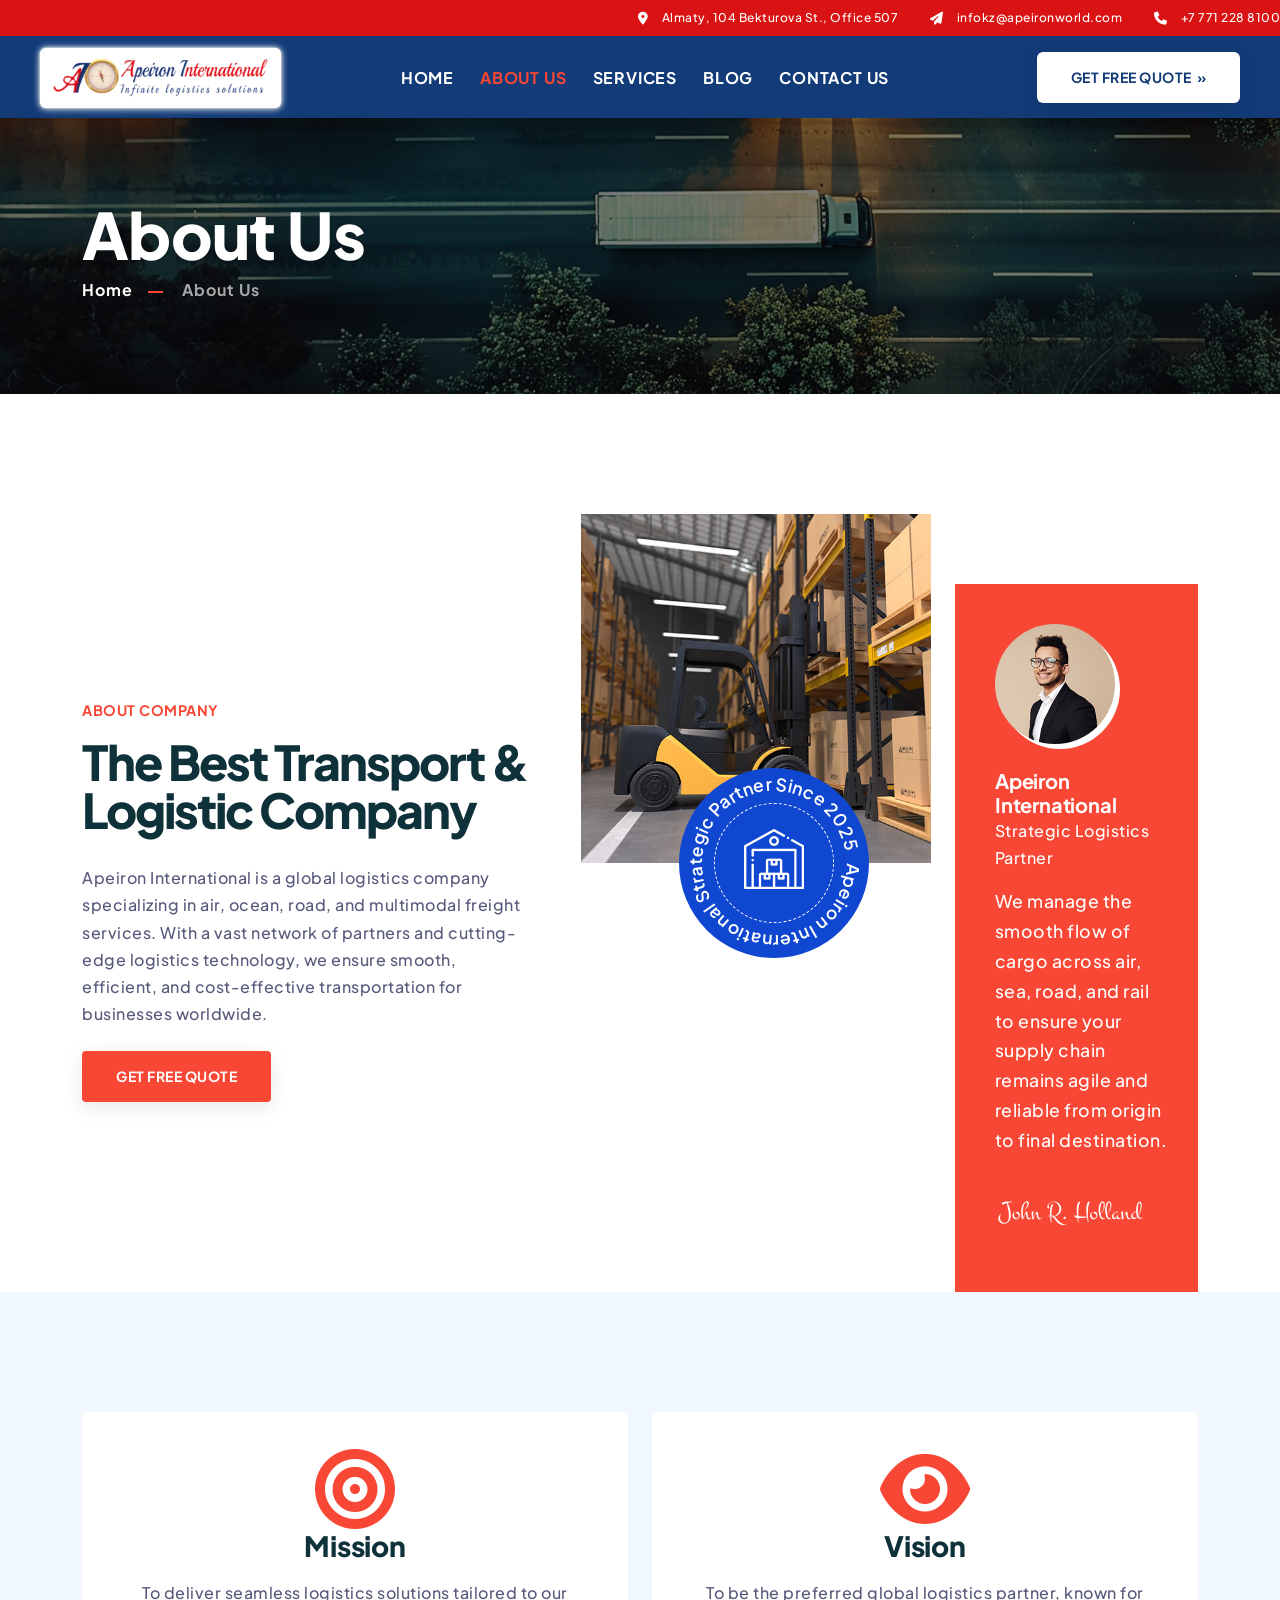
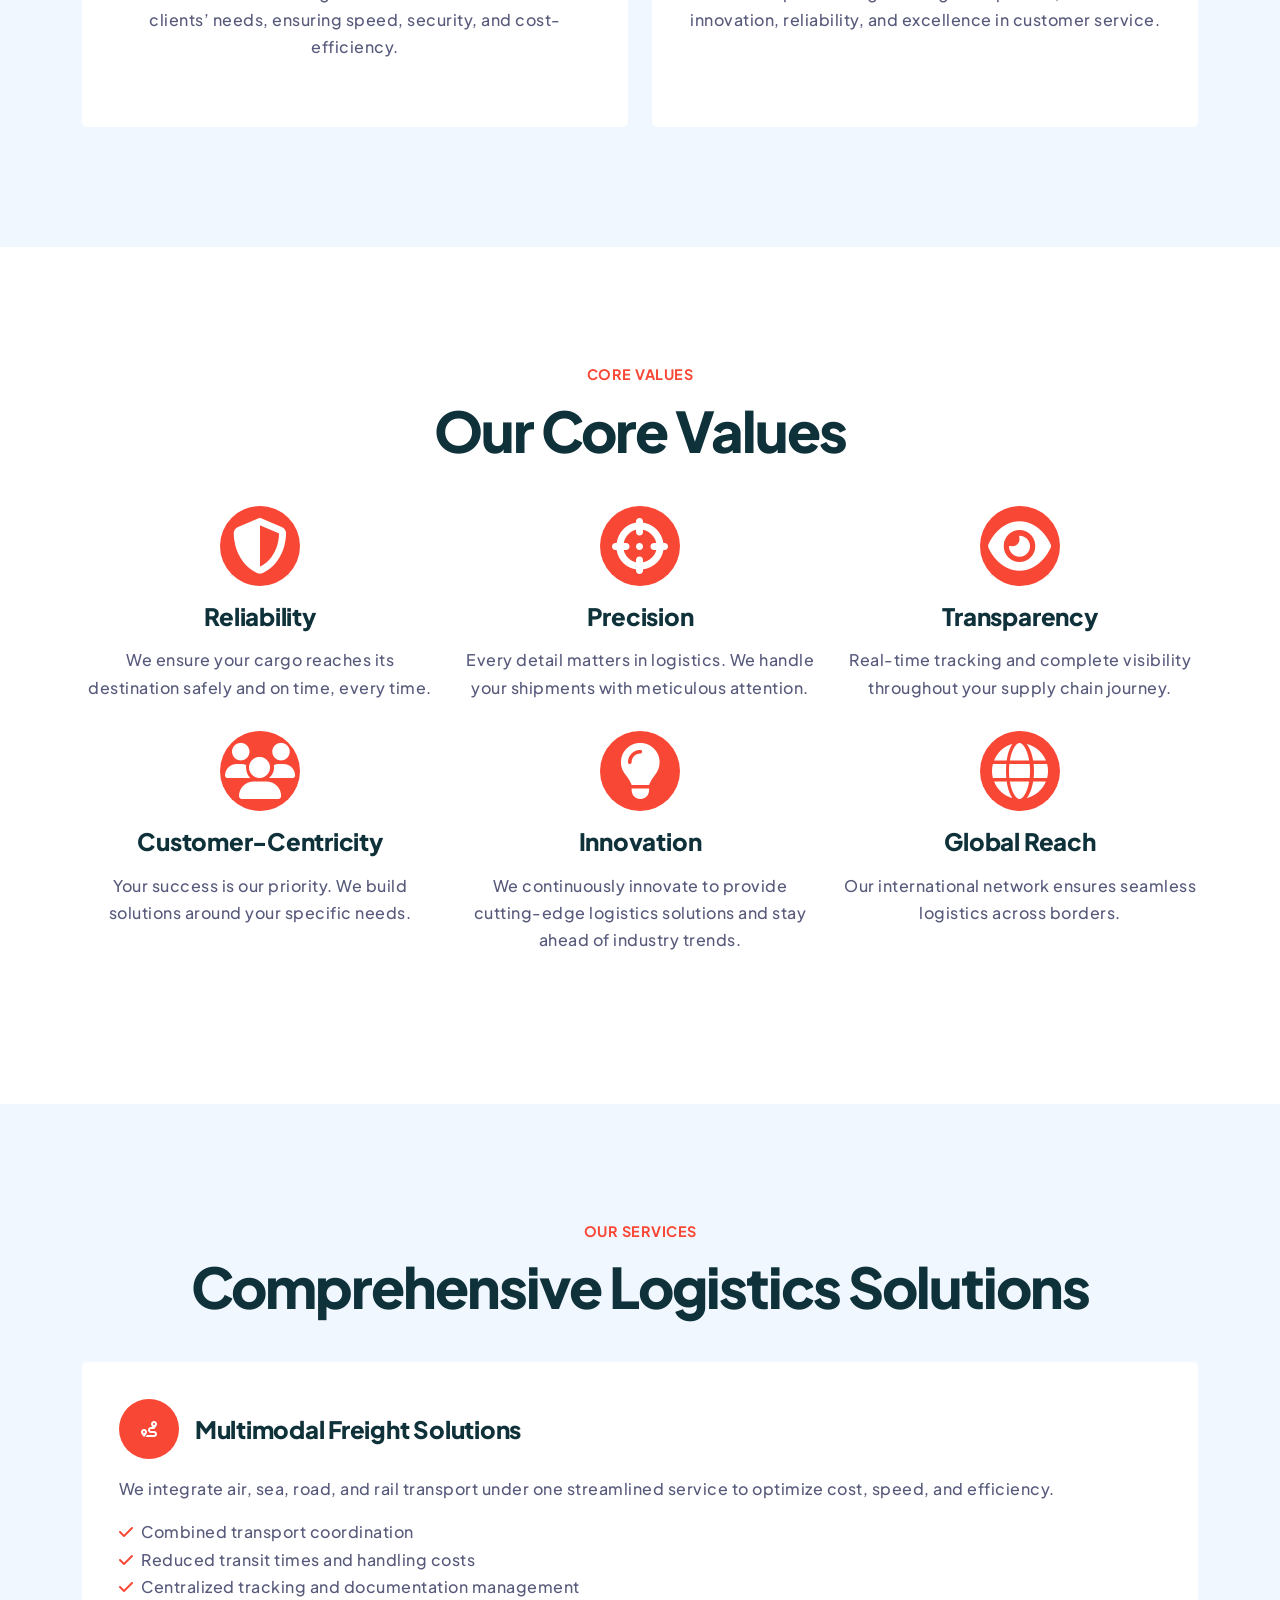
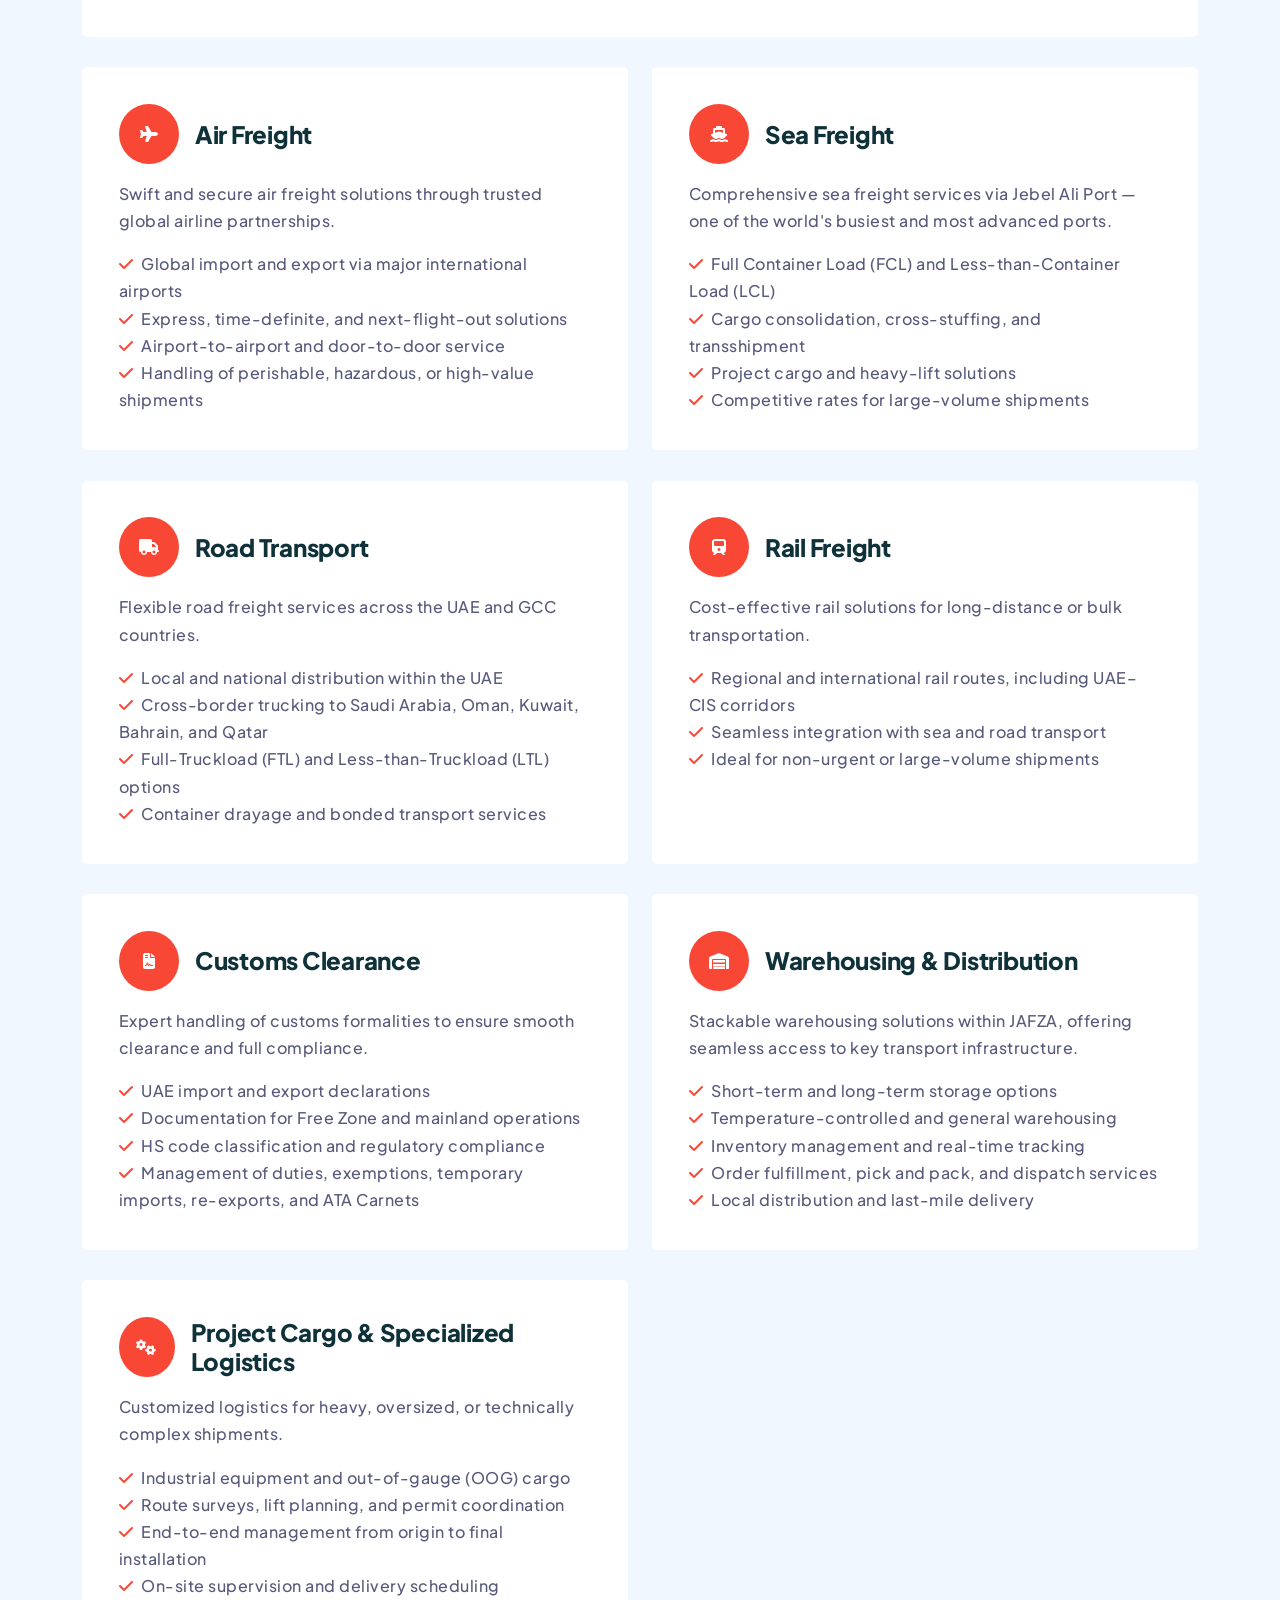
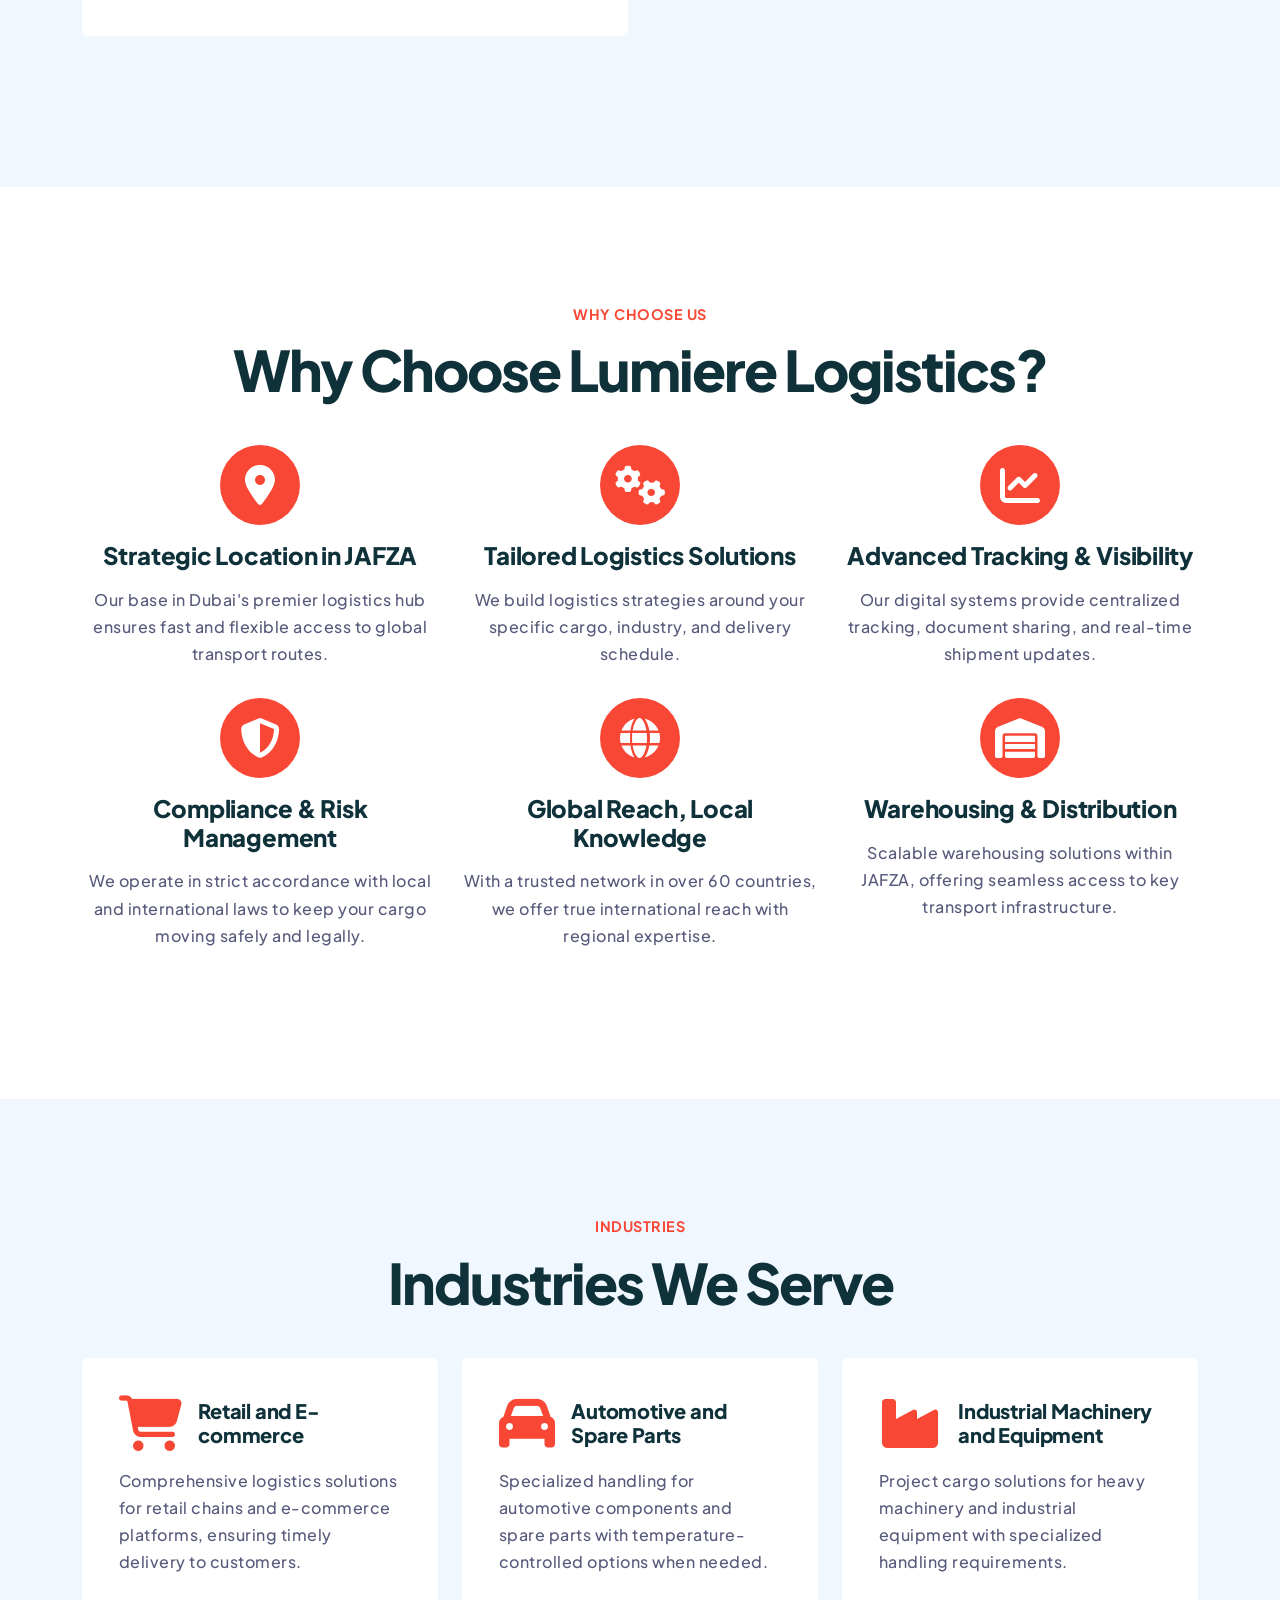
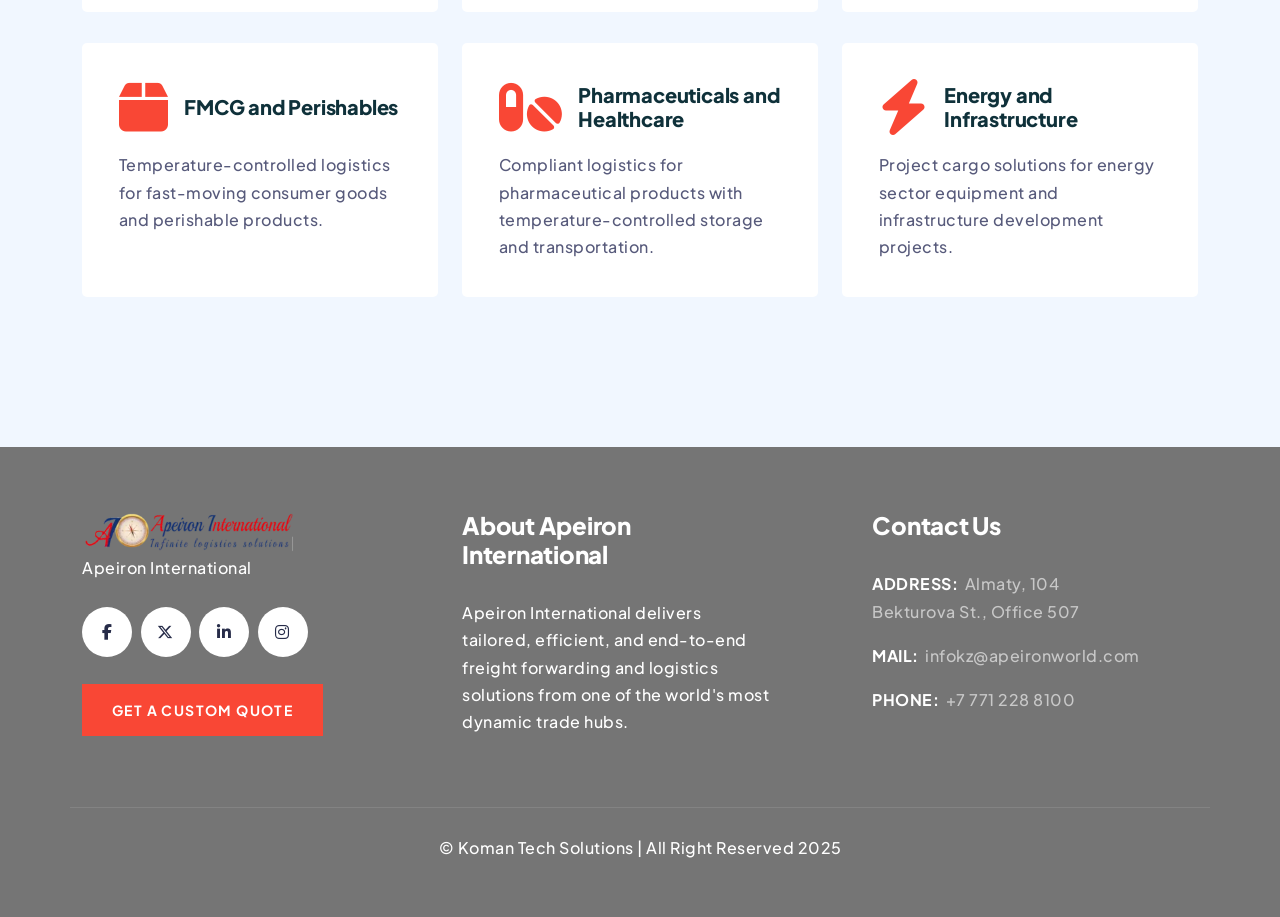
==== about.html @ 0a012c51 "[first commit]" ====
<!DOCTYPE html>
<html lang="en">

<head>

    <!-- metas -->
    <meta charset="utf-8">
    <meta name="author" content="Apeiron International">
    <meta http-equiv="X-UA-Compatible" content="IE=edge">
    <meta name="viewport" content="width=device-width,initial-scale=1.0">
    <meta name="keywords" content="Logistics, Freight Forwarding, Jebel Ali Free Zone, Dubai, UAE, Air Freight, Sea Freight, Road Transport, Customs Clearance">
    <meta name="description" content="Apeiron International - Your Strategic Logistics Partner in Jebel Ali Free Zone, Dubai. End-to-end freight forwarding and logistics solutions across air, sea, road, and rail.">

    <!-- title  -->
    <title>About Us - Apeiron International | Strategic Logistics Partner in Jebel Ali Free Zone</title>

    <!-- favicon -->
    <link rel="icon" type="image/webp" href="logos/logo-1.webp">
    <link rel="shortcut icon" href="img/logos/favicon.png">
    <link rel="apple-touch-icon" href="img/logos/apple-touch-icon-57x57.png">
    <link rel="apple-touch-icon" sizes="72x72" href="img/logos/apple-touch-icon-72x72.png">
    <link rel="apple-touch-icon" sizes="114x114" href="img/logos/apple-touch-icon-114x114.png">
    <link rel="stylesheet" href="https://cdnjs.cloudflare.com/ajax/libs/font-awesome/6.7.2/css/all.min.css" crossorigin="anonymous" referrerpolicy="no-referrer" />

    <!-- plugins -->
    <link rel="stylesheet" href="css/plugins.css">

    <!-- search css -->
    <link rel="stylesheet" href="search/search.css">

    <!-- quform css -->
    <link rel="stylesheet" href="quform/css/base.css">

    <!-- scroll -->
    <link rel="stylesheet" href="css/scrollbar.css">

    <!-- template core css -->
    <link href="css/styles.css" rel="stylesheet">
    <!-- theme overrides (red + blue) -->
    <link href="css/theme-overrides.css" rel="stylesheet">

</head>

<body>

    <!-- PAGE LOADING
    ================================================== -->
    <div id="preloader"></div>

    <!-- MAIN WRAPPER
    ================================================== -->
    <div class="main-wrapper">

        <!-- HEADER
        ================================================== -->
        <header class="header-style1 menu_area-light">

            <!-- Top contact bar -->
            <div class="top-contact-bar" style="background:#d91313;color:#fff;">
                <div class="container-fluid px-lg-1-6 px-xl-2-5 px-xxl-2-9">
                    <div class="d-flex justify-content-end align-items-center py-1">
                        <div class="d-flex align-items-center flex-wrap gap-3 top-contact-info">
                            <span class="me-3"><i class="fa-solid fa-location-dot"></i>&nbsp; Almaty, 104 Bekturova St., Office 507</span>
                            <span class="me-3"><i class="fa-solid fa-paper-plane"></i>&nbsp; infokz@apeironworld.com</span>
                            <span><i class="fa-solid fa-phone"></i>&nbsp; +7 771 228 8100</span>
                        </div>
                    </div>
                </div>
            </div>

            <!-- Main navbar -->
            <div class="navbar-default" style="background:#123b78;">
                <div class="container-fluid px-lg-1-6 px-xl-2-5 px-xxl-2-9">
                    <div class="row align-items-center">
                        <div class="col-6 col-lg-3">
                            <div class="navbar-header navbar-header-custom logo-highlight">
                                <a href="index.html" class="navbar-brand"><img id="logo" src="logos/logo-1.webp" alt="Apeiron International" style="max-height:60px;"></a>
                            </div>
                        </div>
                        <div class="col-6 col-lg-6">
                            <nav class="navbar navbar-expand-lg navbar-dark p-0">
                                <div class="collapse navbar-collapse justify-content-center" id="navbarNav">
                                    <ul class="navbar-nav">
                                        <li class="nav-item"><a class="nav-link text-white" href="index.html">Home</a></li>
                                        <li class="nav-item"><a class="nav-link text-white" href="about.html">About Us</a></li>
                                        <li class="nav-item"><a class="nav-link text-white" href="services.html">Services</a></li>
                                        <li class="nav-item"><a class="nav-link text-white" href="blog.html">Blog</a></li>
                                        <li class="nav-item"><a class="nav-link text-white" href="contact.html">Contact Us</a></li>
                                    </ul>
                                </div>
                            </nav>
                        </div>
                        <div class="col-12 col-lg-3 text-lg-end d-flex justify-content-end">
                            <a href="contact.html" class="butn-style3" style="background:#fff;color:#123b78;border-radius:6px;padding:12px 20px;">Get Free Quote &nbsp;&raquo;</a>
                        </div>
                    </div>
                </div>
            </div>
        </header>

        <!-- PAGE TITLE
        ================================================== -->
        <section class="page-title-section top-position1 bg-img cover-background left-overlay-info" data-overlay-dark="5" data-background="img/bg/bg-01.jpg">
            <div class="container">
                <div class="row">
                    <div class="col-md-12">
                        <div class="text-start">
                            <div class="position-relative">
                                <h1>About Us</h1>
                            </div>
                            <ul>
                                <li><a href="index.html">Home</a></li>
                                <li><a href="#">About Us</a></li>
                            </ul>
                        </div>
                    </div>
                </div>
            </div>
        </section>

        <!-- ABOUT US 
        ================================================== -->
        <section class="about-style02 pb-0">
            <div class="container">
                <div class="row align-items-center mt-n1-9">
                    <div class="col-xl-5 mt-1-9">
                        <div class="mb-1-6 mb-lg-1-9 wow fadeInUp" data-wow-delay="200ms">
                            <span class="text-primary display-30 pb-3 text-uppercase lh-1 font-weight-700 mb-1 d-block">About Company</span>
                            <h2 class="ls-minus-2px display-5 font-weight-800 lh-1 mb-0">The Best Transport &amp; Logistic Company</h2>
                        </div>
                        <p class="mb-4 wow fadeInUp" data-wow-delay="350ms">Apeiron International is a global logistics company specializing in air, ocean, road, and multimodal freight services. With a vast network of partners and cutting-edge logistics technology, we ensure smooth, efficient, and cost-effective transportation for businesses worldwide.</p>
                        <!-- Strategic Location and Global Network sections removed per request -->
                        <a href="contact.html" class="butn-style3 wow fadeInUp" data-wow-delay="800ms">Get Free Quote</a>
                    </div>
                    <div class="col-xl-7 mt-1-9">
                        <div class="ps-xl-4">
                            <div class="row">
                                <div class="col-md-6 col-lg-7 text-center text-md-start wow fadeInUp" data-wow-delay="200ms">
                                    <div class="about-circle">
                                        <img src="img/services/service-06.jpg" alt="Apeiron International">
                                        <div class="about-text rotating d-none d-md-block">
                                            <svg viewBox="0 0 200 200">
                                                <path id="textPath" d="M 85,0 A 85,85 0 0 1 -85,0 A 85,85 0 0 1 85,0" transform="translate(100,100)" fill="none" stroke-width="0"></path>
                                                <g font-size="20.8px">
                                                    <text text-anchor="start">
                                                        <textPath class="coloring" xlink:href="#textPath" startOffset="0%">Apeiron International Strategic Partner Since 2025 </textPath>
                                                    </text>
                                                </g>
                                            </svg>
                                            <div class="about-icon"><img src="img/icons/icon-6.png" alt="..." class="w-60px"></div>
                                        </div>
                                    </div>
                                </div>
                                <div class="col-md-6 col-lg-5 wow fadeInUp" data-wow-delay="350ms">
                                    <div class="about-author">
                                        <div class="author-img"><img src="img/avatar/avatar-08.jpg" alt="..."></div>
                                        <h5 class="text-white mb-0 font-weight-700">Apeiron International</h5>
                                        <span class="text-white d-block mb-3">Strategic Logistics Partner</span>
                                        <p class="text-white display-28">We manage the smooth flow of cargo across air, sea, road, and rail to ensure your supply chain remains agile and reliable from origin to final destination.</p>
                                        <img src="img/content/signature.png" alt="...">
                                    </div>
                                </div>
                            </div>
                        </div>
                    </div>
                </div>
            </div>
        </section>

        <!-- MISSION & VISION
        ================================================== -->
        <section class="bg-light-gray">
            <div class="container">
                <div class="row">
                    <div class="col-lg-6 mb-1-9 mb-lg-0">
                        <div class="bg-white p-2-3 border-radius-5 h-100">
                            <div class="text-center mb-1-9">
                                <i class="fas fa-bullseye text-primary display-1"></i>
                                <h3 class="mb-3">Mission</h3>
                                <p class="mb-0">To deliver seamless logistics solutions tailored to our clients’ needs, ensuring speed, security, and cost-efficiency.</p>
                            </div>
                        </div>
                    </div>
                    <div class="col-lg-6">
                        <div class="bg-white p-2-3 border-radius-5 h-100">
                            <div class="text-center mb-1-9">
                                <i class="fas fa-eye text-primary display-1"></i>
                                <h3 class="mb-3">Vision</h3>
                                <p class="mb-0">To be the preferred global logistics partner, known for innovation, reliability, and excellence in customer service.</p>
                            </div>
                        </div>
                    </div>
                </div>
            </div>
        </section>

        <!-- CORE VALUES
        ================================================== -->
        <section>
            <div class="container">
                <div class="mb-5 text-center wow fadeInUp" data-wow-delay="200ms">
                    <span class="text-primary display-30 pb-3 text-uppercase lh-1 font-weight-700 mb-1 d-block">core values</span>
                    <h2 class="ls-minus-2px display-4 font-weight-800 lh-1 mb-1-9">Our Core Values</h2>
                </div>
                <div class="row">
                    <div class="col-md-6 col-lg-4 mb-1-9 wow fadeInUp" data-wow-delay="200ms">
                        <div class="text-center">
                            <div class="bg-primary rounded-circle d-inline-flex align-items-center justify-content-center mb-3" style="width: 80px; height: 80px;">
                                <i class="fas fa-shield-alt text-white display-4"></i>
                            </div>
                            <h4 class="mb-3">Reliability</h4>
                            <p class="mb-0">We ensure your cargo reaches its destination safely and on time, every time.</p>
                        </div>
                    </div>
                    <div class="col-md-6 col-lg-4 mb-1-9 wow fadeInUp" data-wow-delay="350ms">
                        <div class="text-center">
                            <div class="bg-primary rounded-circle d-inline-flex align-items-center justify-content-center mb-3" style="width: 80px; height: 80px;">
                                <i class="fas fa-crosshairs text-white display-4"></i>
                            </div>
                            <h4 class="mb-3">Precision</h4>
                            <p class="mb-0">Every detail matters in logistics. We handle your shipments with meticulous attention.</p>
                        </div>
                    </div>
                    <div class="col-md-6 col-lg-4 mb-1-9 wow fadeInUp" data-wow-delay="500ms">
                        <div class="text-center">
                            <div class="bg-primary rounded-circle d-inline-flex align-items-center justify-content-center mb-3" style="width: 80px; height: 80px;">
                                <i class="fas fa-eye text-white display-4"></i>
                            </div>
                            <h4 class="mb-3">Transparency</h4>
                            <p class="mb-0">Real-time tracking and complete visibility throughout your supply chain journey.</p>
                        </div>
                    </div>
                    <div class="col-md-6 col-lg-4 mb-1-9 wow fadeInUp" data-wow-delay="650ms">
                        <div class="text-center">
                            <div class="bg-primary rounded-circle d-inline-flex align-items-center justify-content-center mb-3" style="width: 80px; height: 80px;">
                                <i class="fas fa-users text-white display-4"></i>
                            </div>
                            <h4 class="mb-3">Customer-Centricity</h4>
                            <p class="mb-0">Your success is our priority. We build solutions around your specific needs.</p>
                        </div>
                    </div>
                    <div class="col-md-6 col-lg-4 mb-1-9 wow fadeInUp" data-wow-delay="800ms">
                        <div class="text-center">
                            <div class="bg-primary rounded-circle d-inline-flex align-items-center justify-content-center mb-3" style="width: 80px; height: 80px;">
                                <i class="fas fa-lightbulb text-white display-4"></i>
                            </div>
                            <h4 class="mb-3">Innovation</h4>
                            <p class="mb-0">We continuously innovate to provide cutting-edge logistics solutions and stay ahead of industry trends.</p>
                        </div>
                    </div>
					<div class="col-md-6 col-lg-4 mb-1-9 wow fadeInUp" data-wow-delay="950ms">
						<div class="text-center">
							<div class="bg-primary rounded-circle d-inline-flex align-items-center justify-content-center mb-3" style="width: 80px; height: 80px;">
								<i class="fas fa-globe text-white display-4"></i>
							</div>
							<h4 class="mb-3">Global Reach</h4>
							<p class="mb-0">Our international network ensures seamless logistics across borders.</p>
						</div>
					</div>
                </div>
            </div>
        </section>

        <!-- SERVICES DETAILED
        ================================================== -->
        <section class="bg-light-gray">
            <div class="container">
                <div class="mb-5 text-center wow fadeInUp" data-wow-delay="200ms">
                    <span class="text-primary display-30 pb-3 text-uppercase lh-1 font-weight-700 mb-1 d-block">our services</span>
                    <h2 class="ls-minus-2px display-4 font-weight-800 lh-1 mb-1-9">Comprehensive Logistics Solutions</h2>
                </div>
                <div class="row">
                    <div class="col-lg-12 mb-1-9 wow fadeInUp" data-wow-delay="100ms">
                        <div class="bg-white p-2-3 border-radius-5 h-100">
                            <div class="d-flex align-items-center mb-3">
                                <div class="bg-primary rounded-circle d-flex align-items-center justify-content-center me-3" style="width: 60px; height: 60px;">
                                    <i class="fas fa-route text-white"></i>
                                </div>
                                <h4 class="mb-0">Multimodal Freight Solutions</h4>
                            </div>
                            <p class="mb-3">We integrate air, sea, road, and rail transport under one streamlined service to optimize cost, speed, and efficiency.</p>
                            <ul class="list-unstyled mb-0">
                                <li><i class="fas fa-check text-primary me-2"></i>Combined transport coordination</li>
                                <li><i class="fas fa-check text-primary me-2"></i>Reduced transit times and handling costs</li>
                                <li><i class="fas fa-check text-primary me-2"></i>Centralized tracking and documentation management</li>
                            </ul>
                        </div>
                    </div>
                    <div class="col-lg-6 mb-1-9 wow fadeInUp" data-wow-delay="200ms">
                        <div class="bg-white p-2-3 border-radius-5 h-100">
                            <div class="d-flex align-items-center mb-3">
                                <div class="bg-primary rounded-circle d-flex align-items-center justify-content-center me-3" style="width: 60px; height: 60px;">
                                    <i class="fas fa-plane text-white"></i>
                                </div>
                                <h4 class="mb-0">Air Freight</h4>
                            </div>
                            <p class="mb-3">Swift and secure air freight solutions through trusted global airline partnerships.</p>
                            <ul class="list-unstyled mb-0">
                                <li><i class="fas fa-check text-primary me-2"></i>Global import and export via major international airports</li>
                                <li><i class="fas fa-check text-primary me-2"></i>Express, time-definite, and next-flight-out solutions</li>
                                <li><i class="fas fa-check text-primary me-2"></i>Airport-to-airport and door-to-door service</li>
                                <li><i class="fas fa-check text-primary me-2"></i>Handling of perishable, hazardous, or high-value shipments</li>
                            </ul>
                        </div>
                    </div>
                    <div class="col-lg-6 mb-1-9 wow fadeInUp" data-wow-delay="350ms">
                        <div class="bg-white p-2-3 border-radius-5 h-100">
                            <div class="d-flex align-items-center mb-3">
                                <div class="bg-primary rounded-circle d-flex align-items-center justify-content-center me-3" style="width: 60px; height: 60px;">
                                    <i class="fas fa-ship text-white"></i>
                                </div>
                                <h4 class="mb-0">Sea Freight</h4>
                            </div>
                            <p class="mb-3">Comprehensive sea freight services via Jebel Ali Port — one of the world's busiest and most advanced ports.</p>
                            <ul class="list-unstyled mb-0">
                                <li><i class="fas fa-check text-primary me-2"></i>Full Container Load (FCL) and Less-than-Container Load (LCL)</li>
                                <li><i class="fas fa-check text-primary me-2"></i>Cargo consolidation, cross-stuffing, and transshipment</li>
                                <li><i class="fas fa-check text-primary me-2"></i>Project cargo and heavy-lift solutions</li>
                                <li><i class="fas fa-check text-primary me-2"></i>Competitive rates for large-volume shipments</li>
                            </ul>
                        </div>
                    </div>
                    <div class="col-lg-6 mb-1-9 wow fadeInUp" data-wow-delay="500ms">
                        <div class="bg-white p-2-3 border-radius-5 h-100">
                            <div class="d-flex align-items-center mb-3">
                                <div class="bg-primary rounded-circle d-flex align-items-center justify-content-center me-3" style="width: 60px; height: 60px;">
                                    <i class="fas fa-truck text-white"></i>
                                </div>
                                <h4 class="mb-0">Road Transport</h4>
                            </div>
                            <p class="mb-3">Flexible road freight services across the UAE and GCC countries.</p>
                            <ul class="list-unstyled mb-0">
                                <li><i class="fas fa-check text-primary me-2"></i>Local and national distribution within the UAE</li>
                                <li><i class="fas fa-check text-primary me-2"></i>Cross-border trucking to Saudi Arabia, Oman, Kuwait, Bahrain, and Qatar</li>
                                <li><i class="fas fa-check text-primary me-2"></i>Full-Truckload (FTL) and Less-than-Truckload (LTL) options</li>
                                <li><i class="fas fa-check text-primary me-2"></i>Container drayage and bonded transport services</li>
                            </ul>
                        </div>
                    </div>
                    <div class="col-lg-6 mb-1-9 wow fadeInUp" data-wow-delay="600ms">
                        <div class="bg-white p-2-3 border-radius-5 h-100">
                            <div class="d-flex align-items-center mb-3">
                                <div class="bg-primary rounded-circle d-flex align-items-center justify-content-center me-3" style="width: 60px; height: 60px;">
                                    <i class="fas fa-train text-white"></i>
                                </div>
                                <h4 class="mb-0">Rail Freight</h4>
                            </div>
                            <p class="mb-3">Cost-effective rail solutions for long-distance or bulk transportation.</p>
                            <ul class="list-unstyled mb-0">
                                <li><i class="fas fa-check text-primary me-2"></i>Regional and international rail routes, including UAE–CIS corridors</li>
                                <li><i class="fas fa-check text-primary me-2"></i>Seamless integration with sea and road transport</li>
                                <li><i class="fas fa-check text-primary me-2"></i>Ideal for non-urgent or large-volume shipments</li>
                            </ul>
                        </div>
                    </div>
                    <div class="col-lg-6 mb-1-9 wow fadeInUp" data-wow-delay="650ms">
                        <div class="bg-white p-2-3 border-radius-5 h-100">
                            <div class="d-flex align-items-center mb-3">
                                <div class="bg-primary rounded-circle d-flex align-items-center justify-content-center me-3" style="width: 60px; height: 60px;">
                                    <i class="fas fa-file-contract text-white"></i>
                                </div>
                                <h4 class="mb-0">Customs Clearance</h4>
                            </div>
                            <p class="mb-3">Expert handling of customs formalities to ensure smooth clearance and full compliance.</p>
                            <ul class="list-unstyled mb-0">
                                <li><i class="fas fa-check text-primary me-2"></i>UAE import and export declarations</li>
                                <li><i class="fas fa-check text-primary me-2"></i>Documentation for Free Zone and mainland operations</li>
                                <li><i class="fas fa-check text-primary me-2"></i>HS code classification and regulatory compliance</li>
                                <li><i class="fas fa-check text-primary me-2"></i>Management of duties, exemptions, temporary imports, re-exports, and ATA Carnets</li>
                            </ul>
                        </div>
                    </div>
                    <div class="col-lg-6 mb-1-9 wow fadeInUp" data-wow-delay="700ms">
                        <div class="bg-white p-2-3 border-radius-5 h-100">
                            <div class="d-flex align-items-center mb-3">
                                <div class="bg-primary rounded-circle d-flex align-items-center justify-content-center me-3" style="width: 60px; height: 60px;">
                                    <i class="fas fa-warehouse text-white"></i>
                                </div>
                                <h4 class="mb-0">Warehousing & Distribution</h4>
                            </div>
                            <p class="mb-3">Stackable warehousing solutions within JAFZA, offering seamless access to key transport infrastructure.</p>
                            <ul class="list-unstyled mb-0">
                                <li><i class="fas fa-check text-primary me-2"></i>Short-term and long-term storage options</li>
                                <li><i class="fas fa-check text-primary me-2"></i>Temperature-controlled and general warehousing</li>
                                <li><i class="fas fa-check text-primary me-2"></i>Inventory management and real-time tracking</li>
                                <li><i class="fas fa-check text-primary me-2"></i>Order fulfillment, pick and pack, and dispatch services</li>
                                <li><i class="fas fa-check text-primary me-2"></i>Local distribution and last-mile delivery</li>
                            </ul>
                        </div>
                    </div>
                    <div class="col-lg-6 mb-1-9 wow fadeInUp" data-wow-delay="750ms">
                        <div class="bg-white p-2-3 border-radius-5 h-100">
                            <div class="d-flex align-items-center mb-3">
                                <div class="bg-primary rounded-circle d-flex align-items-center justify-content-center me-3" style="width: 60px; height: 60px;">
                                    <i class="fas fa-cogs text-white"></i>
                                </div>
                                <h4 class="mb-0">Project Cargo & Specialized Logistics</h4>
                            </div>
                            <p class="mb-3">Customized logistics for heavy, oversized, or technically complex shipments.</p>
                            <ul class="list-unstyled mb-0">
                                <li><i class="fas fa-check text-primary me-2"></i>Industrial equipment and out-of-gauge (OOG) cargo</li>
                                <li><i class="fas fa-check text-primary me-2"></i>Route surveys, lift planning, and permit coordination</li>
                                <li><i class="fas fa-check text-primary me-2"></i>End-to-end management from origin to final installation</li>
                                <li><i class="fas fa-check text-primary me-2"></i>On-site supervision and delivery scheduling</li>
                            </ul>
                        </div>
                    </div>
                </div>
            </div>
        </section>

        <!-- WHY CHOOSE US
        ================================================== -->
        <section>
            <div class="container">
                <div class="mb-5 text-center wow fadeInUp" data-wow-delay="200ms">
                    <span class="text-primary display-30 pb-3 text-uppercase lh-1 font-weight-700 mb-1 d-block">why choose us</span>
                    <h2 class="ls-minus-2px display-4 font-weight-800 lh-1 mb-1-9">Why Choose Lumiere Logistics?</h2>
                </div>
                <div class="row">
                    <div class="col-lg-4 mb-1-9 wow fadeInUp" data-wow-delay="200ms">
                        <div class="text-center">
                            <div class="bg-primary rounded-circle d-inline-flex align-items-center justify-content-center mb-3" style="width: 80px; height: 80px;">
                                <i class="fas fa-map-marker-alt text-white display-6"></i>
                            </div>
                            <h4 class="mb-3">Strategic Location in JAFZA</h4>
                            <p class="mb-0">Our base in Dubai's premier logistics hub ensures fast and flexible access to global transport routes.</p>
                        </div>
                    </div>
                    <div class="col-lg-4 mb-1-9 wow fadeInUp" data-wow-delay="350ms">
                        <div class="text-center">
                            <div class="bg-primary rounded-circle d-inline-flex align-items-center justify-content-center mb-3" style="width: 80px; height: 80px;">
                                <i class="fas fa-cogs text-white display-6"></i>
                            </div>
                            <h4 class="mb-3">Tailored Logistics Solutions</h4>
                            <p class="mb-0">We build logistics strategies around your specific cargo, industry, and delivery schedule.</p>
                        </div>
                    </div>
                    <div class="col-lg-4 mb-1-9 wow fadeInUp" data-wow-delay="500ms">
                        <div class="text-center">
                            <div class="bg-primary rounded-circle d-inline-flex align-items-center justify-content-center mb-3" style="width: 80px; height: 80px;">
                                <i class="fas fa-chart-line text-white display-6"></i>
                            </div>
                            <h4 class="mb-3">Advanced Tracking & Visibility</h4>
                            <p class="mb-0">Our digital systems provide centralized tracking, document sharing, and real-time shipment updates.</p>
                        </div>
                    </div>
                    <div class="col-lg-4 mb-1-9 wow fadeInUp" data-wow-delay="650ms">
                        <div class="text-center">
                            <div class="bg-primary rounded-circle d-inline-flex align-items-center justify-content-center mb-3" style="width: 80px; height: 80px;">
                                <i class="fas fa-shield-alt text-white display-6"></i>
                            </div>
                            <h4 class="mb-3">Compliance & Risk Management</h4>
                            <p class="mb-0">We operate in strict accordance with local and international laws to keep your cargo moving safely and legally.</p>
                        </div>
                    </div>
                    <div class="col-lg-4 mb-1-9 wow fadeInUp" data-wow-delay="800ms">
                        <div class="text-center">
                            <div class="bg-primary rounded-circle d-inline-flex align-items-center justify-content-center mb-3" style="width: 80px; height: 80px;">
                                <i class="fas fa-globe text-white display-6"></i>
                            </div>
                            <h4 class="mb-3">Global Reach, Local Knowledge</h4>
                            <p class="mb-0">With a trusted network in over 60 countries, we offer true international reach with regional expertise.</p>
                        </div>
                    </div>
                    <div class="col-lg-4 mb-1-9 wow fadeInUp" data-wow-delay="950ms">
                        <div class="text-center">
                            <div class="bg-primary rounded-circle d-inline-flex align-items-center justify-content-center mb-3" style="width: 80px; height: 80px;">
                                <i class="fas fa-warehouse text-white display-6"></i>
                            </div>
                            <h4 class="mb-3">Warehousing & Distribution</h4>
                            <p class="mb-0">Scalable warehousing solutions within JAFZA, offering seamless access to key transport infrastructure.</p>
                        </div>
                    </div>
                </div>
            </div>
        </section>

        <!-- INDUSTRIES WE SERVE
        ================================================== -->
        <section class="bg-light-gray">
            <div class="container">
                <div class="mb-5 text-center wow fadeInUp" data-wow-delay="200ms">
                    <span class="text-primary display-30 pb-3 text-uppercase lh-1 font-weight-700 mb-1 d-block">industries</span>
                    <h2 class="ls-minus-2px display-4 font-weight-800 lh-1 mb-1-9">Industries We Serve</h2>
                </div>
                <div class="row">
                    <div class="col-md-6 col-lg-4 mb-1-9 wow fadeInUp" data-wow-delay="200ms">
                        <div class="bg-white p-2-3 border-radius-5 h-100">
                            <div class="d-flex align-items-center mb-3">
                                <i class="fas fa-shopping-cart text-primary display-4 me-3"></i>
                                <h5 class="mb-0">Retail and E-commerce</h5>
                            </div>
                            <p class="mb-0">Comprehensive logistics solutions for retail chains and e-commerce platforms, ensuring timely delivery to customers.</p>
                        </div>
                    </div>
                    <div class="col-md-6 col-lg-4 mb-1-9 wow fadeInUp" data-wow-delay="350ms">
                        <div class="bg-white p-2-3 border-radius-5 h-100">
                            <div class="d-flex align-items-center mb-3">
                                <i class="fas fa-car text-primary display-4 me-3"></i>
                                <h5 class="mb-0">Automotive and Spare Parts</h5>
                            </div>
                            <p class="mb-0">Specialized handling for automotive components and spare parts with temperature-controlled options when needed.</p>
                        </div>
                    </div>
                    <div class="col-md-6 col-lg-4 mb-1-9 wow fadeInUp" data-wow-delay="500ms">
                        <div class="bg-white p-2-3 border-radius-5 h-100">
                            <div class="d-flex align-items-center mb-3">
                                <i class="fas fa-industry text-primary display-4 me-3"></i>
                                <h5 class="mb-0">Industrial Machinery and Equipment</h5>
                            </div>
                            <p class="mb-0">Project cargo solutions for heavy machinery and industrial equipment with specialized handling requirements.</p>
                        </div>
                    </div>
                    <div class="col-md-6 col-lg-4 mb-1-9 wow fadeInUp" data-wow-delay="650ms">
                        <div class="bg-white p-2-3 border-radius-5 h-100">
                            <div class="d-flex align-items-center mb-3">
                                <i class="fas fa-box text-primary display-4 me-3"></i>
                                <h5 class="mb-0">FMCG and Perishables</h5>
                            </div>
                            <p class="mb-0">Temperature-controlled logistics for fast-moving consumer goods and perishable products.</p>
                        </div>
                    </div>
                    <div class="col-md-6 col-lg-4 mb-1-9 wow fadeInUp" data-wow-delay="800ms">
                        <div class="bg-white p-2-3 border-radius-5 h-100">
                            <div class="d-flex align-items-center mb-3">
                                <i class="fas fa-pills text-primary display-4 me-3"></i>
                                <h5 class="mb-0">Pharmaceuticals and Healthcare</h5>
                            </div>
                            <p class="mb-0">Compliant logistics for pharmaceutical products with temperature-controlled storage and transportation.</p>
                        </div>
                    </div>
                    <div class="col-md-6 col-lg-4 mb-1-9 wow fadeInUp" data-wow-delay="950ms">
                        <div class="bg-white p-2-3 border-radius-5 h-100">
                            <div class="d-flex align-items-center mb-3">
                                <i class="fas fa-bolt text-primary display-4 me-3"></i>
                                <h5 class="mb-0">Energy and Infrastructure</h5>
                            </div>
                            <p class="mb-0">Project cargo solutions for energy sector equipment and infrastructure development projects.</p>
                        </div>
                    </div>
                    <!-- <div class="col-md-6 col-lg-4 mb-1-9 wow fadeInUp" data-wow-delay="1100ms"> -->
                        <!-- <div class="bg-white p-2-3 border-radius-5 h-100"> -->
                            <!-- <div class="d-flex align-items-center mb-3"> -->
                                <!-- <i class="fas fa-tshirt text-primary display-4 me-3"></i> -->
                                <!-- <h5 class="mb-0">Fashion and Lifestyle</h5> -->
                            <!-- </div> -->
                            <!-- <p class="mb-0">Specialized logistics for fashion items, textiles, and lifestyle products with careful handling and storage.</p> -->
                        <!-- </div> -->
                    <!-- </div> -->
                </div>
            </div>
        </section>

        <!-- FOOTER
        ================================================== -->
        <footer class="bg-dark-gray">
            <div class="container pt-2-9 pt-lg-7">
                <div class="row mb-2-9">
					<div class="col-md-6 col-lg-4 mb-2-2 mb-lg-0">
                        <div class="footer-logo text-center text-md-start mx-auto mx-lg-0">
                            <a href="index.html"><img src="logos/logo-1.webp" alt="..."></a>
                        </div>
                        <p class="text-white mb-1-6">Apeiron International</p>
						<ul class="social-icon-style3 list-unstyled mb-0">
                                <li><a href="#"><i class="fa-brands fa-facebook-f"></i></a></li>
                                <li><a href="#"><i class="fa-brands fa-x-twitter"></i></a></li>
                                <li><a href="#"><i class="fa-brands fa-linkedin-in"></i></a></li>
                                <li><a href="#"><i class="fa-brands fa-instagram"></i></a></li>
                        </ul>
						<br/>
						<a href="contact.html" class="butn-style1 animated fadeInUp"><span>Get a Custom Quote</span></a>
                    </div>
                    <div class="col-md-6 col-lg-4 mb-2-2 mb-lg-0">
                        <div class="pe-md-5">
                            <div class="section-title01 mb-1-9">
                                <h3 class="h4 text-white">About Apeiron International</h3>
                            </div>
                            <p class="text-white mb-1-6">Apeiron International delivers tailored, efficient, and end-to-end freight forwarding and logistics solutions from one of the world's most dynamic trade hubs.</p>
                            
                        </div>
                    </div>
                    <div class="col-md-6 col-lg-4 mb-2-2 mb-lg-0">
                        <div class="ps-md-1-9 ps-xxl-7 pe-lg-1-9 pe-xl-6">
                            <div class="section-title01 mb-1-9">
                                <h3 class="h4 text-white">Contact Us</h3>
                            </div>
                            <ul class="list-unstyled list-style6 mb-0">
                                <li><span>Address: </span>Almaty, 104 Bekturova St., Office 507</li>
                                <li><span>Mail: </span>infokz@apeironworld.com</li>
                                <li><span>Phone: </span>+7 771 228 8100</li>
                            </ul>
                        </div>
                    </div>
                    <!-- <div class="col-md-6 col-lg-4"> -->
                        <!-- <div class="section-title01 mb-1-9"> -->
                            <!-- <h3 class="h4 text-white">Our Newsletter</h3> -->
                        <!-- </div> -->
                        <!-- <form class="quform newsletter-style01" action="quform/newsletter-two.php" method="post" enctype="multipart/form-data" onclick=""> -->
                            <!-- <div class="quform-elements position-relative"> -->
                                <!-- <div class="row"> -->

                                    <!-- <!-- Begin Text input element --> 
                                    <!-- <div class="col-md-12"> -->
                                        <!-- <div class="quform-element mb-4"> -->
                                            <!-- <div class="quform-input"> -->
                                                <!-- <input class="form-control rounded-pill ps-4 px-7 border-transparent" id="email_address" type="text" name="email_address" placeholder="Subscribe with us"> -->
                                                <!-- <i class="fa fa-user position-absolute right-5 top-50 translate-middle text-secondary"></i> -->
                                            <!-- </div> -->
                                        <!-- </div> -->
                                    <!-- </div> -->
                                    <!-- <!-- End Text input element --> 

                                    <!-- <!-- Begin Submit button --> 
                                    <!-- <div class="col-md-12"> -->
                                        <!-- <div class="quform-submit-inner"> -->
                                            <!-- <button class="butn-style3 rounded-pill" type="submit">Subscribe Now</button> -->
                                        <!-- </div> -->
                                        <!-- <div class="quform-loading-wrap text-start"><span class="quform-loading"></span></div> -->
                                    <!-- </div> -->
                                    <!-- <!-- End Submit button -->
                                <!-- </div> -->
                            <!-- </div> -->
                        <!-- </form> -->
                    <!-- </div> -->
                </div>
                <div class="row border-top border-color-light-white align-items-center pt-1-6 pb-1-9">
                    
                    <div class="col-md-12 order-1 order-md-2">
                        <div class="text-center">
                            <p class="text-white mb-1-6">&copy; Koman Tech Solutions | All Right Reserved 2025</p>
                        </div>
                    </div>
                </div>
            </div>
        </footer>

    </div>

    <!-- SEARCH
    ================================================== -->
    <!-- <div class="search">
        <button type="button" class="close">×</button>
        <form>
            <input type="search" value="" placeholder="Search for something..." />
            <button type="submit" class="btn-search"><i class="fas fa-search"></i></button>
        </form>
    </div> -->

    <!-- SCROLL TO TOP
    ================================================== -->
    <div class="scroll-top-percentage"><span id="scroll-value"></span></div>

    <!-- all js include start -->

    <!-- jQuery -->
    <script src="js/jquery.min.js"></script>

    <!-- popper js -->
    <script src="js/popper.min.js"></script>

    <!-- bootstrap -->
    <script src="js/bootstrap.min.js"></script>

    <!-- scroll -->
    <script src="js/jquery.scrollbar.min.js"></script>

    <!-- jquery -->
    <script src="js/core.min.js"></script>

    <!-- search -->
    <script src="search/search.js"></script>

    <!-- custom scripts -->
    <script src="js/main.js"></script>

    <!-- form plugins js -->
    <script src="quform/js/plugins.js"></script>

    <!-- form scripts js -->
    <script src="quform/js/scripts.js"></script>

    <!-- all js include end -->

</body>

</html>
---- search/search.css ----
.search-form_label {
    width: 100%;
    display: block;
    padding: 10px 50px 10px 10px;
    background: trancparent;
    border: 1px solid #c9c9c9
}

.search-form_input {
    outline: none;
    background-color: transparent;
    border: none;
    -webkit-appearance: none;
    border-radius: 0;
    vertical-align: baseline;
    box-shadow: none;
    color: #000;
    display: block;
    width: 100%;
    font-size: 16px;
    line-height: 16px;
    height: 37px
}

.search-form+* {
    margin-top: 25px
}

.search-form.on {
    display: block
}

.search-form_submit {
    background: none;
    border: none;
    cursor: pointer;
    margin-top: 12px;
    line-height: normal;
    font-size: 16px
}

.search-frame,
.search-frame body {
    width: 100%;
    height: auto;
    background: transparent
}

.search-frame,
.search-frame body,
.search-frame h1,
.search-frame h2,
.search-frame h3,
.search-frame h4,
.search-frame h5,
.search-frame h6,
.search-frame p,
.search-frame em {
    margin: 0;
    padding: 0;
    border: 0;
    font-size: 100%;
    vertical-align: top
}

.search-frame img {
    max-width: 100%;
    height: auto
}

.search-frame a {
    color: inherit;
    text-decoration: none;
    -moz-transition: 0.3s all ease;
    -webkit-transition: 0.3s all ease;
    -o-transition: 0.3s all ease;
    transition: 0.3s all ease
}

.search-frame a:active {
    background: transparent
}

.search-frame a:focus {
    outline: none
}

.search-frame h4 {
    font-size: 20px;
    text-transform: none;
    margin-bottom: 10px
}

.search-frame h4 a:hover {
    color: #000
}

.search-frame .search_list {
    margin: 0;
    padding: 0;
    border: 0;
    vertical-align: top;
    list-style-type: none;
    counter-reset: num1
}

.search-frame .search_list p {
    font-size: 15px
}

.search-frame .search_list .match {
    color: #000;
    font-size: 12px;
    display: block
}

.search-frame .search_list li {
    padding: 20px 20px 20px 50px;
    position: relative;
    -moz-transition: 0.3s all ease;
    -webkit-transition: 0.3s all ease;
    -o-transition: 0.3s all ease;
    transition: 0.3s all ease
}

.search-frame .search_list li:hover {
    background: rgba(213, 213, 213, 0.3)
}

.search-frame .search_list li:before {
    color: #000;
    content: counter(num1) ".";
    font-weight: 600;
    counter-increment: num1;
    position: absolute;
    left: 5px;
    top: 15px;
    font-size: 20px;
    line-height: inherit
}

.search-frame .search_list li+li {
    border-top: 3px solid #000
}

.search-frame .search {
    color: #000;
    font-weight: 700
}

.search-frame .match {
    color: #222533;
    font-size: 12px;
    display: block
}

.search-frame *+p {
    margin-top: 16px
}

.search-frame .content {
    padding-top: 40px;
    padding-bottom: 40px
}

.search-frame .search_head {
    padding-bottom: 25px
}

@media screen and (max-width: 991px) {
    .search-frame h4 {
        font-size: 18px
    }
    .search-frame .search_list li {
        padding: 15px 15px 15px 50px
    }
    .search-frame .search_list li:before {
        font-size: 18px;
        top: 13px
    }
}

@media screen and (max-width: 767px) {
    .search-frame h4 {
        font-size: 16px
    }
    .search-frame .search_list li {
        padding: 15px 15px 15px 45px
    }
    .search-frame .search_list li:before {
        font-size: 16px;
        top: 14px
    }
}
---- quform/css/base.css ----
.quform-outer,
.quform-outer * {
    -webkit-box-sizing: border-box;
    -moz-box-sizing: border-box;
    box-sizing: border-box
}

.quform-cf:before,
.quform-cf:after,
.quform-elements:before,
.quform-elements:after,
.quform-element:before,
.quform-element:after,
.quform-options:before,
.quform-options:after,
.quform-captcha:before,
.quform-captcha:after,
.quform-submit:before,
.quform-submit:after,
.quform-group-wrap:before,
.quform-group-wrap:after,
.quform-group-row:before,
.quform-group-row:after,
.quform-group-title-description-wrap:before,
.quform-group-title-description-wrap:after,
.quform-error-wrap:before,
.quform-error-wrap:after,
.quform-select-replaced .quform-input:before,
.quform-select-replaced .quform-input:after {
    content: " ";
    display: table
}

.quform-cf:after,
.quform-elements:after,
.quform-element:after,
.quform-options:after,
.quform-captcha:after,
.quform-submit:after,
.quform-group-wrap:after,
.quform-group-row:after,
.quform-group-title-description-wrap:after,
.quform-error-wrap:after,
.quform-select-replaced .quform-input:after {
    clear: both
}

.quform-cf,
.quform-elements,
.quform-element,
.quform-options,
.quform-captcha,
.quform-submit,
.quform-group-wrap,
.quform-group-row,
.quform-group-title-description-wrap,
.quform-error-wrap,
.quform-select-replaced .quform-input {
    zoom: 1
}

.quform-inner input[type="checkbox"],
.quform-inner input[type="radio"] {
    vertical-align: middle
}

.quform-element>.quform-spacer>label,
.quform-option label {
    vertical-align: middle;
    display: inline-block;
    min-height: 20px
}

.quform-inner button::-moz-focus-inner {
    border: 0
}

.quform-inner :focus,
.quform-inner a:focus {
    outline: 0
}

.quform-inner input.middle:focus,
.quform-inner select.middle:focus,
.quform-inner textarea.middle:focus {
    outline-width: 0
}

.quform-inner input:focus,
.quform-inner select:focus,
.quform-inner textarea:focus {
    outline: none
}

.quform-inner textarea {
    overflow: auto;
    vertical-align: top
}

.quform-inner button,
.quform-inner input {
    width: auto
}

.quform-inner input[type="file"] {
    max-width: 100%
}

.quform-inner .quform-elements {
    margin: 0;
    padding: 0
}

.quform-spacer {
    padding-bottom: 10px;
    height: 1px;
    height: auto;
    min-height: 1px
}

.quform-element {
    height: 1px;
    height: auto;
    min-height: 1px
}

.quform-hidden {
    display: none
}

.quform-element label span.quform-required {
    color: #cc0101;
    font-size: 10px
}

.quform-elements .quform-element-text input,
.quform-elements .quform-element-captcha input,
.quform-elements .quform-element-password input,
.quform-elements .quform-element select,
.quform-elements .quform-element textarea {
    margin: 0;
    margin-bottom: 3px;
    padding: 2px;
    min-width: 10px;
    max-width: 100%
}

.quform-elements .quform-element-text input:hover,
.quform-elements .quform-element-captcha input:hover,
.quform-elements .quform-element-password input:hover,
.quform-elements .quform-element select:hover,
.quform-elements .quform-element textarea:hover,
.quform-elements .quform-element-text input:active,
.quform-elements .quform-element-captcha input:active,
.quform-elements .quform-element-password input:active,
.quform-elements .quform-element select:active,
.quform-elements .quform-element textarea:active,
.quform-elements .quform-element-text input:focus,
.quform-elements .quform-element-captcha input:focus,
.quform-elements .quform-element-password input:focus,
.quform-elements .quform-element select:focus,
.quform-elements .quform-element textarea:focus {
    color: #000
}

.quform-textarea {
    height: 150px
}

.quform-element>label {
    font-weight: bold;
    padding-bottom: 10px;
    position: relative;
    display: inline-block;
    float: none;
    width: auto
}

.quform-element p.quform-description {
    padding: 2px 0 0;
    font-size: 11px;
    line-height: 15px;
    font-style: italic
}

h3.quform-title {
    font-size: 22px;
    font-weight: bold;
    margin: 0;
    padding-bottom: 8px
}

p.quform-description {
    font-size: 12px;
    margin: 0;
    padding-bottom: 20px
}

.quform-element .quform-options {
    margin: 0;
    padding: 0
}

.quform-element .quform-options .quform-option {
    margin: 0;
    padding: 0;
    height: 25px;
    height: auto;
    min-height: 25px
}

.quform-element .quform-options .quform-option label {
    position: relative
}

.quform-elements .quform-element .quform-options .quform-option input {
    border: none
}

.quform-options .quform-option label {
    line-height: 23px
}

.quform-element .quform-options-inline>.quform-option {
    display: inline;
    padding: 0 15px 5px 0;
    float: left
}

.quform-options-inline .quform-option label {
    white-space: nowrap
}

.quform-captcha-inner {
    position: relative;
    float: left
}

.quform-captcha-inner {
    position: relative;
    float: left;
    background: url(../images/captcha-refresh-icon.png) no-repeat center center
}

.quform-captcha-inner img {
    max-width: 100%;
    display: block
}

.quform-group-title-description-wrap {
    margin: 0 0 10px 0
}

.quform-group-title {
    font-size: 17px;
    line-height: 25px;
    font-weight: bold;
    margin: 0;
    padding-bottom: 2px
}

p.quform-group-description {
    font-size: 13px;
    line-height: 20px;
    margin: 0;
    padding-bottom: 0
}

.quform-group-style-bordered>.quform-group-elements {
    border: solid 1px #CCC;
    padding: 10px 10px 0
}

.quform-group-row {
    padding: 0;
    margin: 0
}

.quform-group-row>.quform-element,
.quform-group-row>.quform-group-wrap,
.quform-group-row>.quform-submit {
    display: inline-block;
    *display: inline;
    zoom: 1;
    min-height: 1px;
    float: left;
    padding: 0;
    vertical-align: top
}

.quform-group-row>.quform-submit.quform-submit-inline {
    margin-top: 17px
}

.quform-group-alignment-proportional>.quform-group-elements>.quform-group-row-1cols>.quform-element,
.quform-group-alignment-proportional>.quform-group-elements>.quform-group-row-1cols>.quform-group-wrap,
.quform-group-alignment-proportional>.quform-group-elements>.quform-group-row-1cols>.quform-submit {
    width: 100%
}

.quform-group-alignment-proportional>.quform-group-elements>.quform-group-row-2cols>.quform-element,
.quform-group-alignment-proportional>.quform-group-elements>.quform-group-row-2cols>.quform-group-wrap,
.quform-group-alignment-proportional>.quform-group-elements>.quform-group-row-2cols>.quform-submit {
    width: 50%;
    *width: 49.9%
}

.quform-group-alignment-proportional>.quform-group-elements>.quform-group-row-3cols>.quform-element,
.quform-group-alignment-proportional>.quform-group-elements>.quform-group-row-3cols>.quform-group-wrap,
.quform-group-alignment-proportional>.quform-group-elements>.quform-group-row-3cols>.quform-submit {
    width: 33.3%
}

.quform-group-alignment-proportional>.quform-group-elements>.quform-group-row-4cols>.quform-element,
.quform-group-alignment-proportional>.quform-group-elements>.quform-group-row-4cols>.quform-group-wrap,
.quform-group-alignment-proportional>.quform-group-elements>.quform-group-row-4cols>.quform-submit {
    width: 25%;
    *width: 24.9%
}

.quform-group-alignment-proportional>.quform-group-elements>.quform-group-row-5cols>.quform-element,
.quform-group-alignment-proportional>.quform-group-elements>.quform-group-row-5cols>.quform-group-wrap,
.quform-group-alignment-proportional>.quform-group-elements>.quform-group-row-5cols>.quform-submit {
    width: 20%;
    *width: 19.9%
}

.quform-group-alignment-left>.quform-group-elements>.quform-group-row>.quform-element,
.quform-group-alignment-left>.quform-group-elements>.quform-group-row>.quform-group-wrap,
.quform-group-alignment-left>.quform-group-elements>.quform-group-row>.quform-submit {
    float: none;
    width: auto
}

.quform-group-alignment-left>.quform-group-elements>.quform-group-row>.quform-group-alignment-proportional {
    width: 100%;
    clear: both
}

.quform-group-alignment-proportional>.quform-group-elements>.quform-group-row>.quform-element .quform-spacer,
.quform-group-alignment-proportional>.quform-group-elements>.quform-group-row>.quform-submit .quform-submit-inner,
.quform-group-alignment-left>.quform-group-elements>.quform-group-row>.quform-element .quform-spacer,
.quform-group-alignment-left>.quform-group-elements>.quform-group-row>.quform-submit .quform-submit-inner {
    padding: 0 5px 10px 5px
}

.quform-group-alignment-proportional>.quform-group-elements>.quform-group-row>.quform-element:first-child .quform-spacer,
.quform-group-alignment-proportional>.quform-group-elements>.quform-group-row>.quform-submit:first-child .quform-submit-inner,
.quform-group-alignment-left>.quform-group-elements>.quform-group-row>.quform-element:first-child .quform-spacer,
.quform-group-alignment-left>.quform-group-elements>.quform-group-row>.quform-submit:first-child .quform-submit-inner {
    padding-left: 0
}

.quform-group-alignment-proportional>.quform-group-elements>.quform-group-row>.quform-element:last-child .quform-spacer,
.quform-group-alignment-proportional>.quform-group-elements>.quform-group-row>.quform-submit:last-child .quform-submit-inner,
.quform-group-alignment-left>.quform-group-elements>.quform-group-row>.quform-element:last-child .quform-spacer,
.quform-group-alignment-left>.quform-group-elements>.quform-group-row>.quform-submit:last-child .quform-submit-inner {
    padding-right: 0
}

.quform-group-alignment-proportional>.quform-group-elements>.quform-group-row.quform-group-row-1cols>.quform-element .quform-spacer,
.quform-group-alignment-proportional>.quform-group-elements>.quform-group-row.quform-group-row-1cols>.quform-submit .quform-submit-inner,
.quform-group-alignment-left>.quform-group-elements>.quform-group-row.quform-group-row-1cols>.quform-element .quform-spacer,
.quform-group-alignment-left>.quform-group-elements>.quform-group-row.quform-group-row-1cols>.quform-submit .quform-submit-inner {
    padding: 0 5px 10px 5px
}

.quform-group-wrap>.quform-group-elements .quform-group-wrap>.quform-group-elements {
    margin: 0 5px
}

.quform-group-style-bordered.quform-group-wrap {
    margin-bottom: 15px
}

.quform-group-wrap>.quform-group-elements .quform-group-row .quform-group-style-bordered.quform-group-wrap {
    margin-bottom: 0
}

.quform-group-style-plain.quform-group-wrap {
    margin: 0
}

.quform-group-wrap .quform-group-row>.quform-group-style-plain.quform-group-wrap {
    margin: 0
}

.quform-group-wrap .quform-group-row>.quform-group-style-bordered.quform-group-wrap {
    padding: 0 0 10px 0;
    float: left
}

.quform-group-wrap .quform-group-row.quform-group-row-1cols>.quform-group-style-bordered.quform-group-wrap {
    padding: 0 0 10px 0;
    float: none;
    clear: both
}

.quform-labels-left .quform-spacer>label {
    width: 150px;
    position: relative;
    float: left;
    padding-bottom: 10px
}

.quform-labels-above .quform-spacer>label {
    width: auto;
    float: none
}

.quform-labels-left .quform-input,
.quform-labels-left .quform-captcha {
    margin-left: 150px;
    padding-left: 10px
}

.quform-labels-left .quform-labels-above.quform-element .quform-input,
.quform-labels-left .quform-labels-above.quform-element .quform-captcha,
.quform-labels-left .quform-labels-above.quform-group-wrap .quform-input,
.quform-labels-left .quform-labels-above.quform-group-wrap .quform-captcha,
.quform-labels-above .quform-labels-left .quform-labels-above.quform-element .quform-input,
.quform-labels-above .quform-labels-left .quform-labels-above.quform-element .quform-captcha,
.quform-labels-above .quform-labels-left .quform-labels-above.quform-group-wrap .quform-input,
.quform-labels-above .quform-labels-left .quform-labels-above.quform-group-wrap .quform-captcha {
    margin-left: 0;
    padding-left: 0
}

.quform-labels-above .quform-labels-left.quform-element .quform-input,
.quform-labels-above .quform-labels-left.quform-element .quform-captcha,
.quform-labels-above .quform-labels-left.quform-group-wrap .quform-input,
.quform-labels-above .quform-labels-left.quform-group-wrap .quform-captcha,
.quform-labels-left .quform-labels-above .quform-labels-left.quform-element .quform-input,
.quform-labels-left .quform-labels-above .quform-labels-left.quform-element .quform-captcha,
.quform-labels-left .quform-labels-above .quform-labels-left.quform-group-wrap .quform-input,
.quform-labels-left .quform-labels-above .quform-labels-left.quform-group-wrap .quform-captcha {
    margin-left: 150px;
    padding-left: 10px
}

.quform-labels-left .quform-labels-above.quform-element .quform-spacer>label,
.quform-labels-left .quform-labels-above.quform-group-wrap .quform-spacer>label,
.quform-labels-above .quform-labels-left .quform-labels-above.quform-element .quform-spacer>label,
.quform-labels-above .quform-labels-left .quform-labels-above.quform-group-wrap .quform-spacer>label {
    width: auto;
    float: none;
    padding-bottom: 8px
}

.quform-labels-above .quform-labels-left.quform-element .quform-spacer>label,
.quform-labels-above .quform-labels-left.quform-group-wrap .quform-spacer>label,
.quform-labels-left .quform-labels-above .quform-labels-left.quform-element .quform-spacer>label,
.quform-labels-left .quform-labels-above .quform-labels-left.quform-group-wrap .quform-spacer>label {
    width: 150px;
    position: relative;
    float: left;
    padding-bottom: 10px
}

.quform-labels-left .quform-input .quform-input-file {
    margin-left: 0 !important;
    padding-left: 0
}

.quform-submit {
    margin: 10px 0
}

.quform-submit-inner {
    float: left
}

.quform-submit button {
    margin: 0;
    cursor: pointer
}

.quform-submit button span,
.quform-submit button em {
    display: block;
    margin: 0;
    cursor: pointer
}

.quform-submit button span {
    padding: 7px 20px
}

.quform-submit button em {
    font-style: normal
}

.quform-loading-wrap {
    display: none;
    float: left;
    height: 10px;
    line-height: 10px;
    text-align: center;
    margin-top: 12px;
    margin-left: 5px
}

.quform-loading-wrap .quform-loading {
    display: block;
    width: 30px;
    height: 10px;
    text-indent: -9999px;
    background: transparent url("../images/default-loading.gif") no-repeat center center
}

.quform-errors {
    display: none
}

.quform-errors {
    margin: 0;
    padding: 3px 0 6px 0
}

.quform-errors>.quform-error,
.quform-outer-no-js .quform-error {
    padding: 3px 10px 3px 25px;
    margin: 0;
    line-height: 16px;
    background: #F3CAC7 url("../images/error.png") no-repeat 3px center;
    color: #000;
    font-size: 12px;
    font-weight: normal;
    display: inline-block;
    border: 1px solid #fa8b83;
    float: left
}

.quform-labels-left>.quform-spacer>.quform-errors-wrap {
    margin-left: 150px
}

.quform-labels-left>.quform-spacer>.quform-errors-wrap .quform-errors>.quform-error {
    margin-left: 10px !important
}

.quform-labels-above>.quform-spacer>.quform-errors-wrap .quform-errors .quform-error {
    margin-left: 0 !important
}

.quform-success-message,
.quform-outer-no-js .quform-success-message {
    background: #cef4a9 url("../images/success.png") no-repeat 14px center;
    padding: 8px 20px 8px 45px;
    line-height: 18px;
    margin: 10px 0;
    border: 1px solid #80bb48;
    font-weight: normal;
    color: #000
}

.quform-input .selector select {
    margin: 0 !important;
    width: auto !important;
    height: 30px
}

.quform-input .quform-element-file-inner input[type="file"] {
    text-shadow: none !important
}

*:first-child+html .quform-input select {
    background: transparent !important;
    color: #000 !important
}

*:first-child+html .quform-input select option {
    background: #fff !important;
    color: #000 !important
}

.quform-element-radio input[type="radio"] {
    background: transparent !important;
    border: none transparent !important
}

.quform-element-checkbox input[type="checkbox"] {
    background: transparent !important;
    border: none transparent !important
}

.quform-js .quform-element-file .quform-input {
    display: none
}

.quform-tooltip-icon {
    width: 15px;
    height: 15px;
    background: url("../images/help-icon.png") no-repeat right bottom;
    display: inline-block;
    cursor: pointer
}

.quform-element-text.quform-labels-inside>.quform-spacer>label .quform-tooltip-icon,
.quform-element-textarea.quform-labels-inside>.quform-spacer>label .quform-tooltip-icon,
.quform-element-password.quform-labels-inside>.quform-spacer>label .quform-tooltip-icon,
.quform-element-captcha.quform-labels-inside>.quform-spacer>label .quform-tooltip-icon {
    position: absolute;
    right: -20px;
    top: 0
}

.quform-tooltip-icon-content {
    display: none
}

.quform-elements .quform-full-width.quform-element-text input,
.quform-elements .quform-full-width.quform-element-captcha input,
.quform-elements .quform-full-width.quform-element-password input,
.quform-elements .quform-full-width.quform-element select,
.quform-elements .quform-full-width.quform-element textarea {
    width: 100%;
    *width: 98%
}

.quform-elements .quform-small.quform-element-text input,
.quform-elements .quform-small.quform-element-captcha input,
.quform-elements .quform-small.quform-element-password input,
.quform-elements .quform-small.quform-element select,
.quform-elements .quform-small.quform-element textarea {
    width: 90px
}

.quform-elements .quform-med.quform-element-text input,
.quform-elements .quform-med.quform-element-captcha input,
.quform-elements .quform-med.quform-element-password input,
.quform-elements .quform-med.quform-element select,
.quform-elements .quform-med.quform-element textarea {
    width: 130px
}

.quform-elements .quform-large.quform-element-text input,
.quform-elements .quform-large.quform-element-captcha input,
.quform-elements .quform-large.quform-element-password input,
.quform-elements .quform-large.quform-element select,
.quform-elements .quform-large.quform-element textarea {
    width: 200px
}

.quform-elements .quform-huge.quform-element-text input,
.quform-elements .quform-huge.quform-element-captcha input,
.quform-elements .quform-huge.quform-element-password input,
.quform-elements .quform-huge.quform-element select,
.quform-elements .quform-huge.quform-element textarea {
    width: 360px
}

.quform-elements .quform-fat.quform-element-text input,
.quform-elements .quform-fat.quform-element-captcha input,
.quform-elements .quform-fat.quform-element-password input,
.quform-elements .quform-fat.quform-element select,
.quform-elements .quform-fat.quform-element textarea {
    padding-top: 10px !important;
    padding-bottom: 10px !important
}

.quform-button-fat.quform-submit .quform-submit-inner button span {
    padding: 15px 40px
}

.quform-button-small.quform-submit .quform-submit-inner button span {
    width: 90px
}

.quform-button-med.quform-submit .quform-submit-inner button span {
    width: 200px
}

.quform-button-large.quform-submit .quform-submit-inner button span {
    width: 400px
}

.quform-button-full-width.quform-submit .quform-submit-inner,
.quform-button-full-width.quform-submit .quform-submit-inner button {
    width: 100%;
    max-width: 100%;
    float: none;
    display: block
}

.quform-button-full-width.quform-submit .quform-submit-inner {
    *width: 87%
}

.quform-button-full-width.quform-submit .quform-submit-inner button span {
    width: 100%
}

.quform-error-title {
    font-size: 13px;
    font-weight: bold;
    color: #CC0000;
    margin-bottom: 8px
}

.quform-error-message {
    margin-bottom: 10px;
    background: #F3CAC7;
    border: 1px solid #fa8b83;
    color: #111;
    padding: 8px
}

.quform-error-message pre {
    margin: 3px 0 0 3px;
    font-style: italic;
    overflow: auto
}

.quform-select-replaced .quform-input input {
    float: left
}

.quform-outer a.quform-cancel-button {
    background-image: url("../images/close.png");
    background-repeat: no-repeat;
    background-position: 0 0;
    float: left;
    display: inline-block;
    height: 16px;
    width: 16px;
    margin-top: 5px;
    margin-left: 2px
}

.quform-captcha-inner {
    min-height: 25px;
    min-width: 25px
}

.quform-input-file {
    margin-top: 3px
}

.quform-input-file:first-child {
    margin-top: 0
}

.quform-outer-no-js {
    font-family: Arial, Helvetica, sans-serif;
    width: 80%;
    margin: 40px auto 0 auto
}

.quform-outer-no-js .quform-success-message {
    -webkit-border-radius: 6px;
    border-radius: 6px;
    margin: 15px 0 15px 0
}

.quform-outer-no-js .quform-wrapper {
    padding: 0 20px;
    border: 1px solid #ddd;
    background: #F8F8F8;
    -webkit-border-radius: 6px;
    border-radius: 6px
}

.quform-outer-no-js .quform-errors {
    display: block
}

.quform-outer-no-js .quform-errors-outer {
    padding-bottom: 10px
}

.quform-outer-no-js .quform-error-wrap {
    float: left;
    padding: 10px 10px 10px 0
}

.quform-outer-no-js .quform-error-label {
    font-weight: bold;
    font-size: 12px;
    margin-bottom: 2px
}

.quform-outer-no-js .quform-title {
    font-size: 18px;
    margin: 10px 0 10px 0;
    padding: 10px 0 10px 0;
    border-bottom: 1px solid #ddd
}

.tippy-box[data-animation=fade][data-state=hidden] {
    opacity: 0
}

[data-tippy-root] {
    max-width: calc(100vw - 10px)
}

.tippy-box {
    position: relative;
    background-color: #333;
    color: #fff;
    border-radius: 4px;
    font-size: 14px;
    line-height: 1.4;
    outline: 0;
    transition-property: transform, visibility, opacity
}

.tippy-box[data-placement^=top]>.tippy-arrow {
    bottom: 0
}

.tippy-box[data-placement^=top]>.tippy-arrow:before {
    bottom: -7px;
    left: 0;
    border-width: 8px 8px 0;
    border-top-color: initial;
    transform-origin: center top
}

.tippy-box[data-placement^=bottom]>.tippy-arrow {
    top: 0
}

.tippy-box[data-placement^=bottom]>.tippy-arrow:before {
    top: -7px;
    left: 0;
    border-width: 0 8px 8px;
    border-bottom-color: initial;
    transform-origin: center bottom
}

.tippy-box[data-placement^=left]>.tippy-arrow {
    right: 0
}

.tippy-box[data-placement^=left]>.tippy-arrow:before {
    border-width: 8px 0 8px 8px;
    border-left-color: initial;
    right: -7px;
    transform-origin: center left
}

.tippy-box[data-placement^=right]>.tippy-arrow {
    left: 0
}

.tippy-box[data-placement^=right]>.tippy-arrow:before {
    left: -7px;
    border-width: 8px 8px 8px 0;
    border-right-color: initial;
    transform-origin: center right
}

.tippy-box[data-inertia][data-state=visible] {
    transition-timing-function: cubic-bezier(0.54, 1.5, 0.38, 1.11)
}

.tippy-arrow {
    width: 16px;
    height: 16px;
    color: #333
}

.tippy-arrow:before {
    content: "";
    position: absolute;
    border-color: transparent;
    border-style: solid
}

.tippy-content {
    position: relative;
    padding: 5px 9px;
    z-index: 1
}

.tippy-box[data-theme~="quform"] {
    font-size: 13px
}

@media only screen and (max-width: 768px) {
    .quform-group-row .quform-element,
    .quform-group-row .quform-group-wrap,
    .quform-group-row .quform-submit {
        float: none;
        width: 100% !important;
        display: block
    }
    .quform-group-row {
        margin: 0
    }
    .quform-elements .quform-element-text input,
    .quform-elements .quform-element-captcha input,
    .quform-elements .quform-element-password input,
    .quform-elements .quform-element select,
    .quform-elements .quform-element textarea {
        width: 100% !important;
        min-width: 100px
    }
    .quform-element-date select {
        width: 30% !important
    }
    .quform-element-time select {
        width: 48% !important
    }
    .quform-errors>.quform-error {
        float: none;
        display: block
    }
    .quform-spacer,
    .quform-submit-inner {
        padding-right: 0 !important;
        padding-left: 0 !important
    }
    .quform-group-elements {
        margin-right: 0 !important;
        margin-left: 0 !important
    }
    .quform-options .quform-option {
        background: rgba(0, 0, 0, 0.03);
        margin-bottom: 5px !important
    }
    .quform-options .quform-option label {
        display: block;
        padding: 5px
    }
    .quform-options .quform-option label input[type=checkbox],
    .quform-options .quform-option label input[type=radio] {
        float: right !important;
        margin-top: 5px
    }
    .quform-options-inline>.quform-option {
        display: block;
        padding: 0 !important;
        width: 32%;
        margin: 0 1% 2px 0 !important
    }
    .quform-options-inline>.quform-option label {
        display: block
    }
    .quform-submit button span {
        padding: 9px 20px
    }
}

@media only screen and (max-width: 479px) {
    .quform-submit-inner {
        width: 100%;
        float: none
    }
    .quform-submit button {
        margin: 0;
        width: 100% !important
    }
    .quform-submit button span,
    .quform-submit button em {
        width: auto !important
    }
    .quform-labels-left>.quform-spacer>label {
        float: none;
        width: auto
    }
    .quform-labels-left.quform-element .quform-input,
    .quform-labels-left.quform-element .quform-captcha {
        margin-left: 0;
        padding-left: 0
    }
    .quform-options-inline>.quform-option {
        width: 49%
    }
    .quform-elements .quform-element-text input,
    .quform-elements .quform-element-captcha input,
    .quform-elements .quform-element-password input,
    .quform-elements .quform-element select,
    .quform-elements .quform-element textarea {
        width: 100% !important
    }
    .quform-outer-no-js {
        width: auto;
        margin: 10px
    }
    .quform-outer-no-js .quform-wrapper {
        padding: 0 10px
    }
    .quform-outer-no-js .quform-error-wrap {
        float: none;
        display: block;
        padding-right: 0
    }
}
---- css/scrollbar.css ----
@import url("https://fonts.googleapis.com/css2?family=Plus+Jakarta+Sans:wght@300;400;500;600;700;800&display=swap");
.scroll-wrapper {
    overflow: hidden !important;
    padding: 0 !important;
    position: relative
}

.scroll-wrapper>.scroll-content {
    border: none !important;
    box-sizing: content-box !important;
    height: auto;
    left: 0;
    margin: 0;
    max-height: none;
    max-width: none !important;
    overflow: scroll !important;
    padding: 0;
    position: relative !important;
    top: 0;
    width: auto !important
}

.scroll-wrapper>.scroll-content::-webkit-scrollbar {
    height: 0;
    width: 0
}

.scroll-element {
    display: none
}

.scroll-element,
.scroll-element div {
    box-sizing: content-box
}

.scroll-element.scroll-x.scroll-scrollx_visible,
.scroll-element.scroll-y.scroll-scrolly_visible {
    display: block
}

.scroll-element .scroll-bar,
.scroll-element .scroll-arrow {
    cursor: default
}

.scroll-textarea {
    border: 1px solid #cccccc;
    border-top-color: #999999
}

.scroll-textarea>.scroll-content {
    overflow: hidden !important
}

.scroll-textarea>.scroll-content>textarea {
    border: none !important;
    box-sizing: border-box;
    height: 100% !important;
    margin: 0;
    max-height: none !important;
    max-width: none !important;
    overflow: scroll !important;
    outline: none;
    padding: 2px;
    position: relative !important;
    top: 0;
    width: 100% !important
}

.scroll-textarea>.scroll-content>textarea::-webkit-scrollbar {
    height: 0;
    width: 0
}

.scrollbar-inner>.scroll-element,
.scrollbar-inner>.scroll-element div {
    border: none;
    margin: 0;
    padding: 0;
    position: absolute;
    z-index: 10
}

.scrollbar-inner>.scroll-element div {
    display: block;
    height: 100%;
    left: 0;
    top: 0;
    width: 100%
}

.scrollbar-inner>.scroll-element.scroll-x {
    bottom: 2px;
    height: 8px;
    left: 0;
    width: 100%
}

.scrollbar-inner>.scroll-element.scroll-y {
    height: 100%;
    right: 2px;
    top: 0;
    width: 8px
}

.scrollbar-inner>.scroll-element .scroll-element_outer {
    overflow: hidden
}

.scrollbar-inner>.scroll-element .scroll-element_outer,
.scrollbar-inner>.scroll-element .scroll-element_track,
.scrollbar-inner>.scroll-element .scroll-bar {
    -webkit-border-radius: 8px;
    -moz-border-radius: 8px;
    border-radius: 8px
}

.scrollbar-inner>.scroll-element .scroll-element_track,
.scrollbar-inner>.scroll-element .scroll-bar {
    -ms-filter: "progid:DXImageTransform.Microsoft.Alpha(Opacity=40)";
    filter: alpha(opacity=40);
    opacity: 0.4
}

.scrollbar-inner>.scroll-element .scroll-element_track {
    background-color: #e0e0e0
}

.scrollbar-inner>.scroll-element .scroll-bar {
    background-color: #c2c2c2
}

.scrollbar-inner>.scroll-element:hover .scroll-bar {
    background-color: #919191
}

.scrollbar-inner>.scroll-element.scroll-draggable .scroll-bar {
    background-color: #919191
}

.scrollbar-inner>.scroll-element.scroll-x.scroll-scrolly_visible .scroll-element_track {
    left: -12px
}

.scrollbar-inner>.scroll-element.scroll-y.scroll-scrollx_visible .scroll-element_track {
    top: -12px
}

.scrollbar-inner>.scroll-element.scroll-x.scroll-scrolly_visible .scroll-element_size {
    left: -12px
}

.scrollbar-inner>.scroll-element.scroll-y.scroll-scrollx_visible .scroll-element_size {
    top: -12px
}

.scrollbar-outer>.scroll-element,
.scrollbar-outer>.scroll-element div {
    border: none;
    margin: 0;
    padding: 0;
    position: absolute;
    z-index: 10
}

.scrollbar-outer>.scroll-element {
    background-color: #ffffff
}

.scrollbar-outer>.scroll-element div {
    display: block;
    height: 100%;
    left: 0;
    top: 0;
    width: 100%
}

.scrollbar-outer>.scroll-element.scroll-x {
    bottom: 0;
    height: 12px;
    left: 0;
    width: 100%
}

.scrollbar-outer>.scroll-element.scroll-y {
    height: 100%;
    right: 0;
    top: 0;
    width: 12px
}

.scrollbar-outer>.scroll-element.scroll-x .scroll-element_outer {
    height: 8px;
    top: 2px
}

.scrollbar-outer>.scroll-element.scroll-y .scroll-element_outer {
    left: 2px;
    width: 8px
}

.scrollbar-outer>.scroll-element .scroll-element_outer {
    overflow: hidden
}

.scrollbar-outer>.scroll-element .scroll-element_track {
    background-color: #eeeeee
}

.scrollbar-outer>.scroll-element .scroll-element_outer,
.scrollbar-outer>.scroll-element .scroll-element_track,
.scrollbar-outer>.scroll-element .scroll-bar {
    -webkit-border-radius: 8px;
    -moz-border-radius: 8px;
    border-radius: 8px
}

.scrollbar-outer>.scroll-element .scroll-bar {
    background-color: #d9d9d9
}

.scrollbar-outer>.scroll-element .scroll-bar:hover {
    background-color: #c2c2c2
}

.scrollbar-outer>.scroll-element.scroll-draggable .scroll-bar {
    background-color: #919191
}

.scrollbar-outer>.scroll-content.scroll-scrolly_visible {
    left: -12px;
    margin-left: 12px
}

.scrollbar-outer>.scroll-content.scroll-scrollx_visible {
    top: -12px;
    margin-top: 12px
}

.scrollbar-outer>.scroll-element.scroll-x .scroll-bar {
    min-width: 10px
}

.scrollbar-outer>.scroll-element.scroll-y .scroll-bar {
    min-height: 10px
}

.scrollbar-outer>.scroll-element.scroll-x.scroll-scrolly_visible .scroll-element_track {
    left: -14px
}

.scrollbar-outer>.scroll-element.scroll-y.scroll-scrollx_visible .scroll-element_track {
    top: -14px
}

.scrollbar-outer>.scroll-element.scroll-x.scroll-scrolly_visible .scroll-element_size {
    left: -14px
}

.scrollbar-outer>.scroll-element.scroll-y.scroll-scrollx_visible .scroll-element_size {
    top: -14px
}

.scrollbar-macosx>.scroll-element,
.scrollbar-macosx>.scroll-element div {
    background: none;
    border: none;
    margin: 0;
    padding: 0;
    position: absolute;
    z-index: 10
}

.scrollbar-macosx>.scroll-element div {
    display: block;
    height: 100%;
    left: 0;
    top: 0;
    width: 100%
}

.scrollbar-macosx>.scroll-element .scroll-element_track {
    display: none
}

.scrollbar-macosx>.scroll-element .scroll-bar {
    background-color: #6C6E71;
    display: block;
    -ms-filter: "progid:DXImageTransform.Microsoft.Alpha(Opacity=0)";
    filter: alpha(opacity=0);
    opacity: 0;
    -webkit-border-radius: 7px;
    -moz-border-radius: 7px;
    border-radius: 7px;
    -webkit-transition: opacity 0.2s linear;
    -moz-transition: opacity 0.2s linear;
    -o-transition: opacity 0.2s linear;
    -ms-transition: opacity 0.2s linear;
    transition: opacity 0.2s linear
}

.scrollbar-macosx:hover>.scroll-element .scroll-bar,
.scrollbar-macosx>.scroll-element.scroll-draggable .scroll-bar {
    -ms-filter: "progid:DXImageTransform.Microsoft.Alpha(Opacity=70)";
    filter: alpha(opacity=70);
    opacity: 0.7
}

.scrollbar-macosx>.scroll-element.scroll-x {
    bottom: 0px;
    height: 0px;
    left: 0;
    min-width: 100%;
    overflow: visible;
    width: 100%
}

.scrollbar-macosx>.scroll-element.scroll-y {
    height: 100%;
    min-height: 100%;
    right: 0px;
    top: 0;
    width: 0px
}

.scrollbar-macosx>.scroll-element.scroll-x .scroll-bar {
    height: 7px;
    min-width: 10px;
    top: -9px
}

.scrollbar-macosx>.scroll-element.scroll-y .scroll-bar {
    left: -9px;
    min-height: 10px;
    width: 7px
}

.scrollbar-macosx>.scroll-element.scroll-x .scroll-element_outer {
    left: 2px
}

.scrollbar-macosx>.scroll-element.scroll-x .scroll-element_size {
    left: -4px
}

.scrollbar-macosx>.scroll-element.scroll-y .scroll-element_outer {
    top: 2px
}

.scrollbar-macosx>.scroll-element.scroll-y .scroll-element_size {
    top: -4px
}

.scrollbar-macosx>.scroll-element.scroll-x.scroll-scrolly_visible .scroll-element_size {
    left: -11px
}

.scrollbar-macosx>.scroll-element.scroll-y.scroll-scrollx_visible .scroll-element_size {
    top: -11px
}

.scrollbar-light>.scroll-element,
.scrollbar-light>.scroll-element div {
    border: none;
    margin: 0;
    overflow: hidden;
    padding: 0;
    position: absolute;
    z-index: 10
}

.scrollbar-light>.scroll-element {
    background-color: #ffffff
}

.scrollbar-light>.scroll-element div {
    display: block;
    height: 100%;
    left: 0;
    top: 0;
    width: 100%
}

.scrollbar-light>.scroll-element .scroll-element_outer {
    -webkit-border-radius: 10px;
    -moz-border-radius: 10px;
    border-radius: 10px
}

.scrollbar-light>.scroll-element .scroll-element_size {
    background: #dbdbdb;
    background: url("[data-uri]");
    background: -moz-linear-gradient(left, #dbdbdb 0%, #e8e8e8 100%);
    background: -webkit-gradient(linear, left top, right top, color-stop(0%, #dbdbdb), color-stop(100%, #e8e8e8));
    background: -webkit-linear-gradient(left, #dbdbdb 0%, #e8e8e8 100%);
    background: -o-linear-gradient(left, #dbdbdb 0%, #e8e8e8 100%);
    background: -ms-linear-gradient(left, #dbdbdb 0%, #e8e8e8 100%);
    background: linear-gradient(to right, #dbdbdb 0%, #e8e8e8 100%);
    -webkit-border-radius: 10px;
    -moz-border-radius: 10px;
    border-radius: 10px
}

.scrollbar-light>.scroll-element.scroll-x {
    bottom: 0;
    height: 17px;
    left: 0;
    min-width: 100%;
    width: 100%
}

.scrollbar-light>.scroll-element.scroll-y {
    height: 100%;
    min-height: 100%;
    right: 0;
    top: 0;
    width: 17px
}

.scrollbar-light>.scroll-element .scroll-bar {
    background: #fefefe;
    background: url("[data-uri]");
    background: -moz-linear-gradient(left, #fefefe 0%, #f5f5f5 100%);
    background: -webkit-gradient(linear, left top, right top, color-stop(0%, #fefefe), color-stop(100%, #f5f5f5));
    background: -webkit-linear-gradient(left, #fefefe 0%, #f5f5f5 100%);
    background: -o-linear-gradient(left, #fefefe 0%, #f5f5f5 100%);
    background: -ms-linear-gradient(left, #fefefe 0%, #f5f5f5 100%);
    background: linear-gradient(to right, #fefefe 0%, #f5f5f5 100%);
    border: 1px solid #dbdbdb;
    -webkit-border-radius: 10px;
    -moz-border-radius: 10px;
    border-radius: 10px
}

.scrollbar-light>.scroll-content.scroll-scrolly_visible {
    left: -17px;
    margin-left: 17px
}

.scrollbar-light>.scroll-content.scroll-scrollx_visible {
    top: -17px;
    margin-top: 17px
}

.scrollbar-light>.scroll-element.scroll-x .scroll-bar {
    height: 10px;
    min-width: 10px;
    top: 0px
}

.scrollbar-light>.scroll-element.scroll-y .scroll-bar {
    left: 0px;
    min-height: 10px;
    width: 10px
}

.scrollbar-light>.scroll-element.scroll-x .scroll-element_outer {
    height: 12px;
    left: 2px;
    top: 2px
}

.scrollbar-light>.scroll-element.scroll-x .scroll-element_size {
    left: -4px
}

.scrollbar-light>.scroll-element.scroll-y .scroll-element_outer {
    left: 2px;
    top: 2px;
    width: 12px
}

.scrollbar-light>.scroll-element.scroll-y .scroll-element_size {
    top: -4px
}

.scrollbar-light>.scroll-element.scroll-x.scroll-scrolly_visible .scroll-element_size {
    left: -19px
}

.scrollbar-light>.scroll-element.scroll-y.scroll-scrollx_visible .scroll-element_size {
    top: -19px
}

.scrollbar-light>.scroll-element.scroll-x.scroll-scrolly_visible .scroll-element_track {
    left: -19px
}

.scrollbar-light>.scroll-element.scroll-y.scroll-scrollx_visible .scroll-element_track {
    top: -19px
}

.scrollbar-rail>.scroll-element,
.scrollbar-rail>.scroll-element div {
    border: none;
    margin: 0;
    overflow: hidden;
    padding: 0;
    position: absolute;
    z-index: 10
}

.scrollbar-rail>.scroll-element {
    background-color: #ffffff
}

.scrollbar-rail>.scroll-element div {
    display: block;
    height: 100%;
    left: 0;
    top: 0;
    width: 100%
}

.scrollbar-rail>.scroll-element .scroll-element_size {
    background-color: #999;
    background-color: rgba(0, 0, 0, 0.3)
}

.scrollbar-rail>.scroll-element .scroll-element_outer:hover .scroll-element_size {
    background-color: #666;
    background-color: rgba(0, 0, 0, 0.5)
}

.scrollbar-rail>.scroll-element.scroll-x {
    bottom: 0;
    height: 12px;
    left: 0;
    min-width: 100%;
    padding: 3px 0 2px;
    width: 100%
}

.scrollbar-rail>.scroll-element.scroll-y {
    height: 100%;
    min-height: 100%;
    padding: 0 2px 0 3px;
    right: 0;
    top: 0;
    width: 12px
}

.scrollbar-rail>.scroll-element .scroll-bar {
    background-color: #d0b9a0;
    -webkit-border-radius: 2px;
    -moz-border-radius: 2px;
    border-radius: 2px;
    box-shadow: 1px 1px 3px rgba(0, 0, 0, 0.5)
}

.scrollbar-rail>.scroll-element .scroll-element_outer:hover .scroll-bar {
    box-shadow: 1px 1px 3px rgba(0, 0, 0, 0.6)
}

.scrollbar-rail>.scroll-content.scroll-scrolly_visible {
    left: -17px;
    margin-left: 17px
}

.scrollbar-rail>.scroll-content.scroll-scrollx_visible {
    margin-top: 17px;
    top: -17px
}

.scrollbar-rail>.scroll-element.scroll-x .scroll-bar {
    height: 10px;
    min-width: 10px;
    top: 1px
}

.scrollbar-rail>.scroll-element.scroll-y .scroll-bar {
    left: 1px;
    min-height: 10px;
    width: 10px
}

.scrollbar-rail>.scroll-element.scroll-x .scroll-element_outer {
    height: 15px;
    left: 5px
}

.scrollbar-rail>.scroll-element.scroll-x .scroll-element_size {
    height: 2px;
    left: -10px;
    top: 5px
}

.scrollbar-rail>.scroll-element.scroll-y .scroll-element_outer {
    top: 5px;
    width: 15px
}

.scrollbar-rail>.scroll-element.scroll-y .scroll-element_size {
    left: 5px;
    top: -10px;
    width: 2px
}

.scrollbar-rail>.scroll-element.scroll-x.scroll-scrolly_visible .scroll-element_size {
    left: -25px
}

.scrollbar-rail>.scroll-element.scroll-y.scroll-scrollx_visible .scroll-element_size {
    top: -25px
}

.scrollbar-rail>.scroll-element.scroll-x.scroll-scrolly_visible .scroll-element_track {
    left: -25px
}

.scrollbar-rail>.scroll-element.scroll-y.scroll-scrollx_visible .scroll-element_track {
    top: -25px
}

.scrollbar-dynamic>.scroll-element,
.scrollbar-dynamic>.scroll-element div {
    background: none;
    border: none;
    margin: 0;
    padding: 0;
    position: absolute;
    z-index: 10
}

.scrollbar-dynamic>.scroll-element div {
    display: block;
    height: 100%;
    left: 0;
    top: 0;
    width: 100%
}

.scrollbar-dynamic>.scroll-element.scroll-x {
    bottom: 2px;
    height: 7px;
    left: 0;
    min-width: 100%;
    width: 100%
}

.scrollbar-dynamic>.scroll-element.scroll-y {
    height: 100%;
    min-height: 100%;
    right: 2px;
    top: 0;
    width: 7px
}

.scrollbar-dynamic>.scroll-element .scroll-element_outer {
    opacity: 0.3;
    -webkit-border-radius: 12px;
    -moz-border-radius: 12px;
    border-radius: 12px
}

.scrollbar-dynamic>.scroll-element .scroll-element_size {
    background-color: #cccccc;
    opacity: 0;
    -webkit-border-radius: 12px;
    -moz-border-radius: 12px;
    border-radius: 12px;
    -webkit-transition: opacity 0.2s;
    -moz-transition: opacity 0.2s;
    -o-transition: opacity 0.2s;
    -ms-transition: opacity 0.2s;
    transition: opacity 0.2s
}

.scrollbar-dynamic>.scroll-element .scroll-bar {
    background-color: #6c6e71;
    -webkit-border-radius: 7px;
    -moz-border-radius: 7px;
    border-radius: 7px
}

.scrollbar-dynamic>.scroll-element.scroll-x .scroll-bar {
    bottom: 0;
    height: 7px;
    min-width: 24px;
    top: auto
}

.scrollbar-dynamic>.scroll-element.scroll-y .scroll-bar {
    left: auto;
    min-height: 24px;
    right: 0;
    width: 7px
}

.scrollbar-dynamic>.scroll-element.scroll-x .scroll-element_outer {
    bottom: 0;
    top: auto;
    left: 2px;
    -webkit-transition: height 0.2s;
    -moz-transition: height 0.2s;
    -o-transition: height 0.2s;
    -ms-transition: height 0.2s;
    transition: height 0.2s
}

.scrollbar-dynamic>.scroll-element.scroll-y .scroll-element_outer {
    left: auto;
    right: 0;
    top: 2px;
    -webkit-transition: width 0.2s;
    -moz-transition: width 0.2s;
    -o-transition: width 0.2s;
    -ms-transition: width 0.2s;
    transition: width 0.2s
}

.scrollbar-dynamic>.scroll-element.scroll-x .scroll-element_size {
    left: -4px
}

.scrollbar-dynamic>.scroll-element.scroll-y .scroll-element_size {
    top: -4px
}

.scrollbar-dynamic>.scroll-element.scroll-x.scroll-scrolly_visible .scroll-element_size {
    left: -11px
}

.scrollbar-dynamic>.scroll-element.scroll-y.scroll-scrollx_visible .scroll-element_size {
    top: -11px
}

.scrollbar-dynamic>.scroll-element:hover .scroll-element_outer,
.scrollbar-dynamic>.scroll-element.scroll-draggable .scroll-element_outer {
    overflow: hidden;
    -ms-filter: "progid:DXImageTransform.Microsoft.Alpha(Opacity=70)";
    filter: alpha(opacity=70);
    opacity: 0.7
}

.scrollbar-dynamic>.scroll-element:hover .scroll-element_outer .scroll-element_size,
.scrollbar-dynamic>.scroll-element.scroll-draggable .scroll-element_outer .scroll-element_size {
    opacity: 1
}

.scrollbar-dynamic>.scroll-element:hover .scroll-element_outer .scroll-bar,
.scrollbar-dynamic>.scroll-element.scroll-draggable .scroll-element_outer .scroll-bar {
    height: 100%;
    width: 100%;
    -webkit-border-radius: 12px;
    -moz-border-radius: 12px;
    border-radius: 12px
}

.scrollbar-dynamic>.scroll-element.scroll-x:hover .scroll-element_outer,
.scrollbar-dynamic>.scroll-element.scroll-x.scroll-draggable .scroll-element_outer {
    height: 20px;
    min-height: 7px
}

.scrollbar-dynamic>.scroll-element.scroll-y:hover .scroll-element_outer,
.scrollbar-dynamic>.scroll-element.scroll-y.scroll-draggable .scroll-element_outer {
    min-width: 7px;
    width: 20px
}

.scrollbar-chrome>.scroll-element,
.scrollbar-chrome>.scroll-element div {
    border: none;
    margin: 0;
    overflow: hidden;
    padding: 0;
    position: absolute;
    z-index: 10
}

.scrollbar-chrome>.scroll-element {
    background-color: #ffffff
}

.scrollbar-chrome>.scroll-element div {
    display: block;
    height: 100%;
    left: 0;
    top: 0;
    width: 100%
}

.scrollbar-chrome>.scroll-element .scroll-element_track {
    background: #f1f1f1;
    border: 1px solid #dbdbdb
}

.scrollbar-chrome>.scroll-element.scroll-x {
    bottom: 0;
    height: 16px;
    left: 0;
    min-width: 100%;
    width: 100%
}

.scrollbar-chrome>.scroll-element.scroll-y {
    height: 100%;
    min-height: 100%;
    right: 0;
    top: 0;
    width: 16px
}

.scrollbar-chrome>.scroll-element .scroll-bar {
    background-color: #d9d9d9;
    border: 1px solid #bdbdbd;
    cursor: default;
    -webkit-border-radius: 2px;
    -moz-border-radius: 2px;
    border-radius: 2px
}

.scrollbar-chrome>.scroll-element .scroll-bar:hover {
    background-color: #c2c2c2;
    border-color: #a9a9a9
}

.scrollbar-chrome>.scroll-element.scroll-draggable .scroll-bar {
    background-color: #919191;
    border-color: #7e7e7e
}

.scrollbar-chrome>.scroll-content.scroll-scrolly_visible {
    left: -16px;
    margin-left: 16px
}

.scrollbar-chrome>.scroll-content.scroll-scrollx_visible {
    top: -16px;
    margin-top: 16px
}

.scrollbar-chrome>.scroll-element.scroll-x .scroll-bar {
    height: 8px;
    min-width: 10px;
    top: 3px
}

.scrollbar-chrome>.scroll-element.scroll-y .scroll-bar {
    left: 3px;
    min-height: 10px;
    width: 8px
}

.scrollbar-chrome>.scroll-element.scroll-x .scroll-element_outer {
    border-left: 1px solid #dbdbdb
}

.scrollbar-chrome>.scroll-element.scroll-x .scroll-element_track {
    height: 14px;
    left: -3px
}

.scrollbar-chrome>.scroll-element.scroll-x .scroll-element_size {
    height: 14px;
    left: -4px
}

.scrollbar-chrome>.scroll-element.scroll-y .scroll-element_outer {
    border-top: 1px solid #dbdbdb
}

.scrollbar-chrome>.scroll-element.scroll-y .scroll-element_track {
    top: -3px;
    width: 14px
}

.scrollbar-chrome>.scroll-element.scroll-y .scroll-element_size {
    top: -4px;
    width: 14px
}

.scrollbar-chrome>.scroll-element.scroll-x.scroll-scrolly_visible .scroll-element_size {
    left: -19px
}

.scrollbar-chrome>.scroll-element.scroll-y.scroll-scrollx_visible .scroll-element_size {
    top: -19px
}

.scrollbar-chrome>.scroll-element.scroll-x.scroll-scrolly_visible .scroll-element_track {
    left: -19px
}

.scrollbar-chrome>.scroll-element.scroll-y.scroll-scrollx_visible .scroll-element_track {
    top: -19px
}

.wlt-overlay-bg {
    position: fixed;
    right: 0;
    top: 0;
    width: 100%;
    height: 100%;
    z-index: 99999;
    background: rgba(0, 0, 0, 0.35);
    opacity: 0;
    display: none
}

.wlt-sidebar-inner a {
    transition: all .3s ease-in-out;
    -moz-transition: all .3s ease-in-out;
    -webkit-transition: all .3s ease-in-out;
    -o-transition: all .3s ease-in-out
}

.wlt-sidebar-main {
    background-color: #fff;
    position: fixed;
    top: 0;
    right: -300px;
    z-index: 99999;
    width: 300px;
    height: 100%;
    padding: 0;
    display: block;
    -webkit-transition: all 0.5s cubic-bezier(0.77, 0, 0.175, 1);
    transition: all 0.5s cubic-bezier(0.77, 0, 0.175, 1)
}

.wlt-sidebar-main.active {
    -webkit-transform: translateX(-100%);
    transform: translateX(-100%);
    box-shadow: 0 0 9.8px 0.2px rgba(0, 0, 0, 0.14)
}

.buy-theme {
    transition-timing-function: ease-in-out;
    transition-duration: .2s;
    position: fixed;
    top: 150px;
    right: -203px;
    background: #F94735;
    box-shadow: 0 0 10px rgba(0, 0, 0, 0.2);
    z-index: 9999
}

.buy-theme i {
    font-size: 16px;
    vertical-align: middle;
    position: relative;
    top: -1px;
    color: #fff
}

.popular-theme {
    transition-timing-function: ease-in-out;
    transition-duration: .2s;
    position: absolute;
    top: 191px;
    left: -46px;
    background: #0f313a;
    box-shadow: 0 0 10px rgba(0, 0, 0, 0.2);
    z-index: 9999
}

.popular-theme i {
    font-size: 18px;
    vertical-align: middle;
    position: relative;
    top: -1px;
    color: #fff
}

.popular-theme:hover {
    transition-timing-function: ease-in-out;
    transition-duration: .2s;
    left: -250px;
    background: #0f313a
}

.popular-theme span {
    padding: 0 9px;
    position: relative;
    top: 0;
    opacity: 0
}

.popular-theme:hover span {
    opacity: 1;
    color: #fff
}

.wlt-sidebar-main.active .popular-theme span {
    opacity: 1
}

.wlt-sidebar-main.active .popular-theme a {
    color: #fff
}

.wlt-sidebar-main.active .popular-theme {
    left: -254px
}

.wlt-sidebar-main.active .popular-theme:hover {
    left: -254px
}

.buy-theme span {
    padding: 0 9px;
    position: relative;
    top: 0;
    opacity: 0
}

.buy-theme:hover {
    transition-timing-function: ease-in-out;
    transition-duration: .2s;
    right: 0px;
    background: #F94735
}

.buy-theme:hover span {
    opacity: 1;
    color: #fff
}

.buy-theme:hover i,
.popular-theme:hover i {
    color: #fff
}

.buy-theme a,
.popular-theme a {
    font-size: 12px;
    text-transform: uppercase;
    padding: 10px 3px 10px 12px;
    display: block;
    text-decoration: none;
    font-weight: 900
}

.wlt-sidebar-inner {
    height: calc(100% - 56px)
}

.wlt-sidebar-wrapper {
    padding: 13px 29px
}

.wlt-sidebar-main .wlt-banner {
    margin-bottom: 25px;
    display: block
}

.wlt-sidebar-main .wlt-banner img {
    opacity: 1;
    display: block;
    width: 100%;
    transition: opacity 0.5s ease
}

.wlt-sidebar-main .wlt-img-hover {
    position: relative
}

.wlt-sidebar-main .wlt-img-hover:after {
    content: '';
    opacity: 0;
    background-color: rgba(255, 255, 255, 0.15);
    height: 100%;
    width: 100%;
    top: 0;
    left: 0;
    position: absolute;
    -webkit-transition: opacity .2s ease-out;
    -moz-transition: opacity .2s ease-out;
    transition: opacity .2s ease-out
}

.wlt-sidebar-main .wlt-banner:hover .wlt-sidebar-main .wlt-img-hover:after {
    opacity: 1
}

.wlt-sidebar-main .wlt-banner .wlt-banner-info {
    margin-top: 15px;
    display: flex;
    align-items: center
}

.wlt-sidebar-main .wlt-banner .wlt-proj-cat {
    font-size: 12px;
    line-height: 14px;
    position: relative;
    padding-left: 10px;
    top: -1px;
    color: #666666
}

.wlt-sidebar-main .wlt-banner .wlt-proj-cat::before {
    content: "/";
    position: absolute;
    left: 1px;
    top: 3px
}

.wlt-sidebar-main .wlt-banner .wlt-proj-price {
    margin-left: auto !important
}

.wlt-sidebar-main .wlt-banner .wlt-proj-name {
    font-family: 'Plus Jakarta Sans', sans-serif;
    font-size: 15px !important;
    line-height: 15px !important;
    font-weight: 600;
    color: #000;
    display: inline-block;
    margin: 0 0 2px;
    -webkit-transition: color .2s ease-out;
    -moz-transition: color .2s ease-out;
    transition: color .2s ease-out;
    text-transform: capitalize
}

.wlt-sidebar-main .wlt-banner .wlt-proj-price {
    font-family: 'Plus Jakarta Sans', sans-serif;
    font-size: 15px;
    line-height: 15px;
    color: #F94735;
    font-weight: 600
}

.wlt-sidebar-main .wlt-heading h3 {
    font-family: 'Plus Jakarta Sans', sans-serif;
    font-size: 14px;
    line-height: 24px;
    margin-bottom: 25px;
    margin-top: 30px;
    position: relative;
    text-transform: uppercase;
    letter-spacing: 1px;
    font-weight: 600;
    color: #000
}

.wlt-sidebar-main .wlt-heading:first-child h3 {
    margin-top: 0px
}

.wlt-sidebar-main .wlt-heading h3::after {
    content: '';
    position: absolute;
    width: 100%;
    height: 1px;
    background-color: rgba(0, 0, 0, 0.06);
    left: 0;
    top: 50%;
    margin-top: -1px;
    z-index: -1
}

.wlt-sidebar-main .wlt-heading h3 span {
    background-color: #F94735;
    color: #fff;
    padding: 2px 8px
}

.wlt-sidebar-main .wlt-bottom-button {
    position: relative;
    bottom: -4px;
    left: 0;
    width: 100%
}

.wlt-sidebar-main .wlt-bottom-button a {
    font-family: 'Plus Jakarta Sans', sans-serif;
    font-size: 12px;
    background-color: #F94735;
    color: #fff;
    font-weight: 600;
    display: block;
    padding: 13px 10px;
    text-align: center;
    line-height: normal;
    position: relative
}

.wlt-sidebar-main .wlt-bottom-button a:focus,
.wlt-sidebar-main .wlt-bottom-button a:hover {
    color: #fff
}

.wlt-sidebar-main .wlt-banner-section {
    padding: 8px 30px
}

@media (max-width: 991px) {
    .wlt-sidebar-main {
        display: none !important
    }
}

.scroll-wrapper {
    overflow: hidden !important;
    padding: 0 !important;
    position: relative
}

.wlt-sidebar-main .scroll-wrapper {
    opacity: 1
}

.scroll-wrapper>.scroll-content {
    border: none !important;
    box-sizing: content-box !important;
    height: auto;
    left: 0;
    margin: 0;
    max-height: none;
    max-width: none !important;
    overflow: scroll !important;
    padding: 0;
    position: relative !important;
    top: 0;
    width: auto !important
}

.scroll-wrapper>.scroll-content::-webkit-scrollbar {
    height: 0;
    width: 0
}

.scroll-element {
    display: none
}

.scroll-element,
.scroll-element div {
    box-sizing: content-box
}

.scroll-element.scroll-x.scroll-scrollx_visible,
.scroll-element.scroll-y.scroll-scrolly_visible {
    display: block
}

.scroll-element .scroll-bar,
.scroll-element .scroll-arrow {
    cursor: default
}

.scroll-textarea {
    border: 1px solid #cccccc;
    border-top-color: #999999
}

.scroll-textarea>.scroll-content {
    overflow: hidden !important
}

.scroll-textarea>.scroll-content>textarea {
    border: none !important;
    box-sizing: border-box;
    height: 100% !important;
    margin: 0;
    max-height: none !important;
    max-width: none !important;
    overflow: scroll !important;
    outline: none;
    padding: 2px;
    position: relative !important;
    top: 0;
    width: 100% !important
}

.scroll-textarea>.scroll-content>textarea::-webkit-scrollbar {
    height: 0;
    width: 0
}

.scrollbar-macosx>.scroll-element,
.scrollbar-macosx>.scroll-element div {
    background: none;
    border: none;
    margin: 0;
    padding: 0;
    position: absolute;
    z-index: 10
}

.scrollbar-macosx>.scroll-element div {
    display: block;
    height: 100%;
    left: 0;
    top: 0;
    width: 100%
}

.scrollbar-macosx>.scroll-element .scroll-element_track {
    display: none
}

.scrollbar-macosx>.scroll-element .scroll-bar {
    background-color: #6C6E71;
    display: block;
    -ms-filter: "progid:DXImageTransform.Microsoft.Alpha(Opacity=0)";
    filter: alpha(opacity=0);
    opacity: 0;
    -webkit-border-radius: 7px;
    -moz-border-radius: 7px;
    border-radius: 7px;
    -webkit-transition: opacity 0.2s linear;
    -moz-transition: opacity 0.2s linear;
    -o-transition: opacity 0.2s linear;
    -ms-transition: opacity 0.2s linear;
    transition: opacity 0.2s linear
}

.scrollbar-macosx:hover>.scroll-element .scroll-bar,
.scrollbar-macosx>.scroll-element.scroll-draggable .scroll-bar {
    -ms-filter: "progid:DXImageTransform.Microsoft.Alpha(Opacity=70)";
    filter: alpha(opacity=70);
    opacity: 0.7
}

.scrollbar-macosx>.scroll-element.scroll-x {
    bottom: 0px;
    height: 0px;
    left: 0;
    min-width: 100%;
    overflow: visible;
    width: 100%
}

.scrollbar-macosx>.scroll-element.scroll-y {
    height: 100%;
    min-height: 100%;
    right: 0px;
    top: 0;
    width: 0px
}

.scrollbar-macosx>.scroll-element.scroll-x .scroll-bar {
    height: 7px;
    min-width: 10px;
    top: -9px
}

.scrollbar-macosx>.scroll-element.scroll-y .scroll-bar {
    left: -9px;
    min-height: 10px;
    width: 7px
}

.scrollbar-macosx>.scroll-element.scroll-x .scroll-element_outer {
    left: 2px
}

.scrollbar-macosx>.scroll-element.scroll-x .scroll-element_size {
    left: -4px
}

.scrollbar-macosx>.scroll-element.scroll-y .scroll-element_outer {
    top: 2px
}

.scrollbar-macosx>.scroll-element.scroll-y .scroll-element_size {
    top: -4px
}

.scrollbar-macosx>.scroll-element.scroll-x.scroll-scrolly_visible .scroll-element_size {
    left: -11px
}

.scrollbar-macosx>.scroll-element.scroll-y.scroll-scrollx_visible .scroll-element_size {
    top: -11px
}
---- css/styles.css ----
#preloader {
    position: fixed;
    left: 0;
    top: 0;
    z-index: 999999;
    width: 100%;
    height: 100%;
    overflow: visible;
    background: #fff;
    display: table;
    text-align: center
}

.loader {
    display: table-cell;
    vertical-align: middle;
    position: relative;
    width: 200px;
    height: 200px
}

.loader-icon {
    width: 80px;
    height: 80px;
    border: 5px solid #F94735;
    border-right-color: #eee;
    border-radius: 50%;
    position: relative;
    animation: loader-rotate 1s linear infinite;
    margin: 0 auto
}

@keyframes loader-rotate {
    0% {
        transform: rotate(0)
    }
    100% {
        transform: rotate(360deg)
    }
}

a:hover,
a:active {
    color: #F94735;
    text-decoration: none
}

.bg-primary {
    background: #F94735 !important
}

.bg-secondary {
    background: #0f47d1 !important
}

.primary-overlay[data-overlay-dark]:before {
    background: #F94735
}

.secondary-overlay[data-overlay-dark]:before {
    background: #0f47d1
}

.left-overlay-secondary[data-overlay-dark]:before {
    background: rgba(15, 71, 209, 0.76);
    background: linear-gradient(-90deg, transparent, #0f47d1 65%)
}

.text-primary {
    color: #F94735 !important
}

.text-primary-hover:hover,
.text-primary-hover:active,
.text-primary-hover:focus {
    color: #F94735 !important
}

.text-secondary,
.text-secondary-hover:hover {
    color: #0f47d1 !important
}

.primary-shadow {
    box-shadow: 0px 3px 10px 0px rgba(41, 45, 194, 0.08)
}

.cursor-pointer {
    cursor: pointer
}

.word-break {
    word-break: break-word
}

.ls-minus-2px {
    letter-spacing: -2px
}

.border-primary {
    border-color: #F94735 !important
}

.map-h500 {
    height: 500px;
    width: 100%
}

@media screen and (min-width: 992px) {
    .vw-90 {
        width: 90vw
    }
}

.box-shadow-style1 {
    box-shadow: 0 10px 60px 0 rgba(0, 0, 0, 0.05)
}

.background-overlay {
    background-color: transparent;
    background-image: linear-gradient(180deg, transparent -100%, #0f47d1 100%);
    opacity: 0.8;
    transition: background .3s, border-radius .3s, opacity .3s;
    height: 100%;
    width: 100%;
    top: 0;
    left: 0;
    position: absolute
}

.scroll-top-percentage {
    height: 60px;
    width: 60px;
    border-radius: 50%;
    position: fixed;
    bottom: 40px;
    color: #fff;
    right: 50px;
    -webkit-transform: scale(0);
    transform: scale(0);
    display: -ms-grid;
    display: grid;
    place-items: center;
    cursor: pointer;
    visibility: hidden;
    opacity: 0;
    -webkit-transition: all 0.3s;
    transition: all 0.3s;
    z-index: 100
}

.scroll-top-percentage.active {
    -webkit-transform: scale(1);
    transform: scale(1);
    opacity: 1;
    visibility: visible;
    -webkit-animation: 500ms ease-in-out 0s normal none 1 running scrollToTop;
    animation: 500ms ease-in-out 0s normal none 1 running scrollToTop;
    -webkit-transition: 0.3s;
    transition: 0.3s
}

@media screen and (max-width: 1199px) {
    .scroll-top-percentage {
        right: 30px;
        bottom: 20px
    }
}

#scroll-value {
    height: calc(100% - 6px);
    width: calc(100% - 6px);
    border-radius: 50%;
    display: -ms-grid;
    display: grid;
    place-items: center;
    font-size: 16px;
    font-weight: 600
}

#scroll-value i {
    font-size: 20px
}

@-webkit-keyframes scrollToTop {
    0% {
        -webkit-transform: translate3d(0, 80%, 0);
        transform: translate3d(0, 80%, 0);
        visibility: visible
    }
    to {
        -webkit-transform: translateZ(0);
        transform: translateZ(0)
    }
}

@keyframes scrollToTop {
    0% {
        -webkit-transform: translate3d(0, 80%, 0);
        transform: translate3d(0, 80%, 0);
        visibility: visible
    }
    to {
        -webkit-transform: translateZ(0);
        transform: translateZ(0)
    }
}

.list-style1 li {
    position: relative;
    padding: 0 0 0 35px;
    margin-bottom: 14px
}

.list-style1 li:last-child {
    margin-bottom: 0
}

.list-style1 li:before {
    content: "\e64c";
    font-family: 'themify';
    color: #F94735;
    font-size: 16px;
    margin-right: 12px;
    border-radius: 30px;
    position: absolute;
    left: 0;
    top: 2px
}

@media screen and (max-width: 767px) {
    .list-style1 li {
        font-size: 14.4px
    }
}

.list-style2 li {
    position: relative;
    transition: .4s
}

.list-style2 li:hover {
    padding-left: 28px
}

.list-style2 li:hover:before {
    content: " ";
    position: absolute;
    top: 13px;
    left: 0;
    background: #fff;
    height: 2px;
    width: 18px;
    transition: .5s
}

.list-style3 {
    list-style: none;
    padding-left: 0
}

.list-style3 li {
    line-height: 32px;
    padding-left: 30px;
    position: relative;
    margin-bottom: 8px
}

.list-style3 li:last-child {
    margin-bottom: 0
}

.list-style3 li:before {
    content: "\e64d";
    font-family: 'themify';
    font-size: 18px;
    position: absolute;
    top: 0;
    left: 0;
    line-height: 35px;
    color: #F94735
}

.list-style4 {
    margin: 0;
    padding: 0;
    list-style: none
}

.list-style4 li {
    margin-bottom: 10px
}

.list-style4 li:last-child {
    margin-bottom: 0
}

.list-style4 li a {
    position: relative;
    display: block;
    text-transform: capitalize;
    padding: 15px 20px 15px 20px;
    border: 1px solid #ededed;
    font-weight: 600;
    background: #ffffff;
    transition: all 0.3s ease 0s
}

.list-style4 li a:before {
    position: absolute;
    content: '\e628';
    font-weight: 500;
    font-family: 'themify';
    transition: width 0.3s linear;
    font-size: 18px;
    top: 12px;
    right: 20px
}

.list-style4 li a:hover {
    background-color: #F94735;
    color: #ffffff
}

.list-style4 li.active a {
    background-color: #F94735;
    color: #ffffff
}

.list-style5 li {
    border-bottom: 1px solid #f2f2f2;
    padding: 0 20px 12px 30px;
    position: relative;
    margin: 0 0px 12px
}

.list-style5 li:before {
    content: "\e64c";
    font-family: 'themify';
    font-size: 15px;
    position: absolute;
    top: 0;
    left: 0;
    line-height: 35px;
    color: #F94735
}

.list-style5 li:last-child {
    border-bottom: none;
    padding-bottom: 0;
    margin-bottom: 0
}

.list-style6 li {
    margin-bottom: 17px;
    color: rgba(255, 255, 255, 0.6)
}

.list-style6 li:last-child {
    margin-bottom: 0
}

.list-style6 li span {
    text-transform: uppercase;
    font-weight: 700;
    padding-right: 3px;
    color: #fff;
    font-size: 16px
}

.list-style7 {
    margin-bottom: 0;
    padding: 0;
    list-style: none
}

.list-style7 li {
    margin-bottom: 12px;
    position: relative;
    padding-left: 30px
}

.list-style7 li:after {
    content: "\e64c";
    font-family: 'themify';
    position: absolute;
    left: 0px;
    top: 1px;
    z-index: 1;
    font-weight: 600;
    color: #F94735
}

.list-style7 li:last-child {
    padding-bottom: 0;
    margin-bottom: 0
}

.list-style8 {
    margin-bottom: 0;
    list-style: none
}

.list-style8 li {
    margin-bottom: 8px;
    position: relative;
    padding-left: 25px;
    font-size: 16px;
    color: #2b303b
}

.list-style8 li:after {
    content: '\f0a9';
    font-family: Font Awesome\ 5 Free;
    position: absolute;
    left: 0px;
    top: 1px;
    z-index: 1;
    font-weight: 600;
    color: #F94735
}

.list-style9 li {
    position: relative;
    padding: 0 0 0 35px;
    margin-bottom: 14px
}

.list-style9 li:last-child {
    margin-bottom: 0
}

.list-style9 li:before {
    content: "\e64c";
    font-family: 'themify';
    color: #F94735;
    font-size: 12px;
    margin-right: 12px;
    border-radius: 30px;
    position: absolute;
    left: 0;
    top: 2px
}

.list-style10 {
    padding: 0;
    margin-bottom: 0;
    list-style: none
}

.list-style10 li {
    margin-bottom: 15px
}

.list-style10 li:last-child {
    margin-bottom: 0
}

.list-style10 li:before {
    content: '\f14a';
    font-family: Font Awesome\ 5 Free;
    font-weight: 500;
    color: #F94735;
    font-size: 16px;
    vertical-align: middle;
    padding-right: 15px
}

.butn-style1 {
    color: #fff;
    padding: 17px 30px !important;
    text-transform: uppercase;
    text-align: center;
    display: inline-block;
    position: relative;
    overflow: hidden;
    transition: all 0.3s linear;
    z-index: 1;
    background: #F94735;
    border: none;
    letter-spacing: 1.4px;
    font-size: 14px !important;
    line-height: normal;
    font-weight: bold;
    vertical-align: top
}

.butn-style1:before {
    content: "";
    position: absolute;
    top: -71px;
    right: 0px;
    bottom: 0;
    width: 115%;
    height: 322%;
    left: -1px;
    transform: translateX(-100%) rotate(180deg);
    z-index: -1;
    transition: all 0.4s linear;
    background: #0f47d1
}

.butn-style1.secondary {
    background: #F94735
}

.butn-style1.white {
    background: #fff;
    color: #0f47d1
}

.butn-style1:hover {
    color: #fff
}

.butn-style1.secondary:before {
    background: #F94735
}

.butn-style1:hover:before {
    transform: translateX(0) rotate(195deg)
}

.butn-style1.md {
    padding: 14px 26px !important;
    font-size: 12px !important
}

@media screen and (max-width: 991px) {
    .butn-style1 {
        padding: 14px 26px !important;
        font-size: 12px !important
    }
}

.butn-style2 {
    font-size: 15px;
    font-weight: 700;
    padding: 12px 34px !important;
    -webkit-transition: all 200ms linear 0ms;
    -khtml-transition: all 200ms linear 0ms;
    -moz-transition: all 200ms linear 0ms;
    -ms-transition: all 200ms linear 0ms;
    -o-transition: all 200ms linear 0ms;
    transition: all 200ms linear 0ms;
    -webkit-border-radius: 0;
    -khtml-border-radius: 0;
    -moz-border-radius: 0;
    -ms-border-radius: 0;
    -o-border-radius: 0;
    border-radius: 0;
    position: relative;
    overflow: hidden !important;
    display: inline-block;
    text-align: center;
    border: 2px solid #F94735;
    color: #fff;
    z-index: 1;
    background-color: #F94735;
    vertical-align: middle;
    text-transform: uppercase
}

.butn-style2:after {
    content: '';
    position: absolute;
    top: 0;
    left: -200%;
    width: 200%;
    height: 100%;
    -webkit-transform: skewX(-20deg);
    -khtml-transform: skewX(-20deg);
    -moz-transform: skewX(-20deg);
    -ms-transform: skewX(-20deg);
    -o-transform: skewX(-20deg);
    transform: skewX(-20deg);
    background-image: linear-gradient(to right, transparent, rgba(255, 255, 255, 0.4), transparent);
    z-index: -1
}

.butn-style2:hover,
.butn-style2:focus,
.butn-style2:active {
    background-color: #F94735;
    color: #fff
}

.butn-style2:hover:after,
.butn-style2:focus:after,
.butn-style2:active:after {
    -webkit-animation: btn_shine 1.2s ease;
    animation: btn_shine 1.2s ease;
    -webkit-animation-delay: .1s;
    animation-delay: .1s
}

.butn-style2.md {
    padding: 8px 26px !important;
    font-size: 15px
}

.butn-style2.sm {
    padding: 6px 20px !important
}

@-webkit-keyframes btn_shine {
    100% {
        left: 200%
    }
}

@keyframes btn_shine {
    100% {
        left: 200%
    }
}

@media screen and (max-width: 1399px) {
    .butn-style2 {
        padding: 10px 30px !important;
        font-size: 16px
    }
}

@media screen and (max-width: 767px) {
    .butn-style2 {
        padding: 8px 25px !important;
        font-size: 14px
    }
}

.butn-style3 {
    background-color: #F94735;
    color: #fff;
    border-radius: 4px;
    font-size: 14px;
    padding: 15px 34px !important;
    display: inline-block;
    border: 0;
    text-transform: uppercase;
    letter-spacing: .5px;
    font-weight: 700;
    width: auto;
    line-height: 1.5;
    -webkit-transition: all .3s ease-in-out;
    transition: all .3s ease-in-out;
    -webkit-box-shadow: 0 5px 20px rgba(0, 0, 0, 0.1);
    box-shadow: 0 5px 20px rgba(0, 0, 0, 0.1)
}

.butn-style3:hover {
    color: #fff;
    -webkit-box-shadow: 0 8px 30px 0 rgba(0, 0, 0, 0.15);
    box-shadow: 0 8px 30px 0 rgba(0, 0, 0, 0.15);
    -webkit-transform: translate3d(0, -2px, 0);
    transform: translate3d(0, -2px, 0)
}

.butn-style3.white {
    background-color: #fff;
    color: #232323
}

.butn-style3.md {
    padding: 13px 30px !important;
    font-size: 13px
}

.butn-style3.sm {
    padding: 11px 27px !important;
    font-size: 12px
}

.button-text {
    padding: 0;
    position: relative;
    text-decoration: none;
    border: 0;
    background-color: transparent;
    display: inline-block;
    font-size: 15px;
    text-transform: uppercase;
    width: auto;
    font-weight: 500
}

.button-text a {
    border-bottom: 2px solid
}

.button-text:hover {
    border-color: #e74860
}

.top-bar-info {
    display: inline-block;
    vertical-align: middle
}

.top-bar-info ul {
    margin-bottom: 0
}

.top-bar-info li {
    font-weight: 500;
    color: #fff;
    list-style-type: none;
    font-size: 14px;
    padding: 0 5px 0;
    display: inline-block;
    margin-bottom: 0
}

.top-bar {
    display: block;
    position: relative;
    z-index: 999;
    padding: 7px 0
}

.top-bar-info li i {
    font-size: 16px;
    color: #fff;
    margin-right: 8px;
    margin-top: 0;
    display: inline-block;
    vertical-align: text-bottom
}

.top-social-icon {
    padding: 0;
    float: right;
    margin: 0
}

.top-social-icon li {
    font-size: 14px;
    list-style-type: none;
    float: left;
    text-align: center;
    margin: 0;
    padding: 0 7px
}

.top-social-icon li:last-child {
    padding-right: 0
}

.top-social-icon li:last-child a {
    padding-right: 0
}

.top-social-icon li a {
    color: #fff;
    line-height: 28px;
    -webkit-transition-duration: .3s;
    transition-duration: .3s;
    padding: 0 3px
}

.top-social-icon li a:hover {
    color: rgba(255, 255, 255, 0.65)
}

.navbar-nav li.current>a,
.navbar-nav li.active>a {
    color: #F94735 !important
}

.attr-nav>ul>li>a.butn {
    color: #fff
}

.navbar>ul>li.current>a:after {
    border-color: transparent #F94735 #F94735 transparent !important
}

.menu_area-light .navbar-nav li.current>a,
.menu_area-light .navbar-nav li.active>a {
    color: #F94735
}

.menu_area-light .navbar>ul>li.current>a:after {
    border-color: transparent #F94735 #F94735 transparent
}

.menu_area-light.scrollHeader .navbar-nav li.current>a {
    color: #F94735
}

.menu_area-light.scrollHeader .navbar-nav li.current>a:hover {
    color: #F94735
}

.menu_area-light.scrollHeader .navbar-nav li.active>a {
    color: #F94735
}

.menu_area-light.scrollHeader .navbar>ul>li.current>a:after {
    border-color: transparent #F94735 #F94735 transparent
}

@media screen and (min-width: 992px) {
    .menu_area-light .navbar ul ul li.active>a,
    .menu_area-light .navbar-nav li.has-sub a:hover {
        color: #F94735
    }
    .menu_area-light .navbar>ul>li.has-sub>a:hover:after {
        border-color: #F94735
    }
    .menu_area-light.scrollHeader .navbar-nav>li.has-sub>a:hover {
        color: #F94735
    }
    .header-style2.scrollHeader .navbar-nav>li.has-sub>a:hover {
        color: #F94735
    }
    .header-style2.scrollHeader .navbar-nav>li.has-sub>a:hover:after {
        border-color: transparent #F94735 #F94735 transparent
    }
    .header-style2 .navbar>ul>li.has-sub.current>a:hover:after {
        border-color: transparent #F94735 #F94735 transparent
    }
    .header-style2.scrollHeader .navbar-nav li.current>a {
        color: #F94735
    }
    .header-style2.scrollHeader .navbar-nav li.current>a:hover {
        color: #F94735
    }
    .header-style2.scrollHeader .navbar>ul>li.current>a:after {
        border-color: transparent #F94735 #F94735 transparent
    }
    .header-style2 .navbar ul ul li.active>a {
        color: #F94735
    }
    .header-style2 .navbar-nav li.has-sub a:hover,
    .header-style2 .navbar-nav li.has-sub a:active,
    .header-style2 .navbar-nav li.has-sub a:focus {
        color: #F94735
    }
    .header-style2 .navbar-nav li.current>a,
    .header-style2 .navbar-nav li.active>a {
        color: #F94735
    }
    .header-style2 .navbar>ul>li.has-sub>a:hover:after,
    .header-style2 .navbar>ul>li.has-sub>a:active:after,
    .header-style2 .navbar>ul>li.has-sub>a:focus:after {
        border-color: transparent #F94735 #F94735 transparent
    }
}

@media screen and (max-width: 991px) {
    .header-style1 .navbar-toggler {
        background: #F94735
    }
    .header-style1 .navbar-toggler:after {
        border-top: 2px solid #fff;
        border-bottom: 2px solid #fff
    }
    .header-style1 .navbar-toggler:before {
        background: #fff
    }
    .header-style1 .navbar-toggler.menu-opened:after,
    .header-style1 .navbar-toggler.menu-opened:before {
        background: #fff
    }
}

.header-style2 .navbar-nav li.current>a {
    color: #F94735
}

.header-style2 .navbar>ul>li.current>a:after {
    border-color: transparent #F94735 #F94735 transparent
}

.header-style2.scrollHeader .navbar-nav li.current>a {
    color: #F94735
}

.header-style2.scrollHeader .navbar-nav li.current>a:hover {
    color: #F94735
}

.header-style2.scrollHeader .navbar>ul>li.current>a:after {
    border-color: transparent #F94735 #F94735 transparent
}

@media screen and (min-width: 992px) {
    .header-style2 .navbar ul ul li.active>a {
        color: #F94735
    }
    .header-style2 .butn.secondary:before {
        background: #ffffff
    }
    .header-style2 .butn.secondary:hover,
    .header-style2 .butn.secondary:focus,
    .header-style2 .butn.secondary:active {
        color: #121c22 !important
    }
    .header-style2.scrollHeader .butn.secondary:before {
        background: #F94735
    }
    .header-style2.scrollHeader .butn.secondary:hover,
    .header-style2.scrollHeader .butn.secondary:focus,
    .header-style2.scrollHeader .butn.secondary:active {
        color: #fff !important
    }
}

.header-style3 .navbar-nav li.current>a,
.header-style3 .navbar-nav li.active>a {
    color: #F94735
}

@media screen and (min-width: 992px) {
    .header-style3 .navbar-nav li.active>a {
        color: #F94735
    }
    .header-style3 .navbar-nav>li>a:hover,
    .header-style3 .navbar-nav>li>a:active,
    .header-style3 .navbar-nav>li>a:focus {
        color: #F94735
    }
    .header-style3 .navbar ul ul li.active>a {
        color: #F94735
    }
    .header-style3 .navbar-nav li.has-sub a:hover,
    .header-style3 .navbar-nav li.current>a {
        color: #F94735
    }
    .header-style3 .navbar-nav>li.has-sub>a:hover {
        color: #F94735
    }
    .header-style3 .navbar>ul>li.has-sub>a:hover:after,
    .header-style3 .navbar>ul>li.current>a:after {
        border-color: transparent #F94735 #F94735 transparent
    }
    .header-style3.scrollHeader .navbar-nav>li.has-sub>a:hover {
        color: #F94735
    }
    .header-style3.scrollHeader .navbar>ul>li.has-sub>a:hover:after {
        border-color: transparent #F94735 #F94735 transparent
    }
    .header-style3.scrollHeader .navbar-nav>li.active>a {
        color: #F94735
    }
    .header-style3.scrollHeader .navbar-nav li.current>a {
        color: #F94735
    }
    .header-style3.scrollHeader .navbar-nav li.current>a:hover {
        color: #F94735
    }
    .header-style3.scrollHeader .navbar>ul>li.current>a:after {
        border-color: transparent #F94735 #F94735 transparent
    }
}

@media screen and (max-width: 991px) {
    .header-style3 .navbar-toggler {
        background: #F94735
    }
    .header-style3 .navbar-toggler:after {
        border-top: 2px solid #fff;
        border-bottom: 2px solid #fff
    }
    .header-style3 .navbar-toggler:before {
        background: #fff
    }
    .header-style3 .navbar-toggler.menu-opened:after,
    .header-style3 .navbar-toggler.menu-opened:before {
        background: #fff
    }
}

.slider-fade1 .owl-item {
    position: relative
}

.slider-fade1 h1 {
    animation-delay: 0.8s
}

.slider-fade1 h1 span {
    -webkit-text-fill-color: transparent;
    -webkit-text-stroke-width: 1px;
    -webkit-text-stroke-color: #fff
}

.slider-fade1 p {
    animation-delay: 1.2s
}

.slider-fade1 a {
    animation-delay: 1.6s
}

.slider-fade1.owl-theme .owl-nav [class*='owl-'] {
    position: absolute;
    right: inherit;
    top: 0;
    bottom: 0;
    width: 60px;
    height: 60px;
    border: none;
    background: #F94735;
    border-radius: 60px;
    line-height: 65px;
    transition-duration: 500ms;
    left: 15px;
    text-align: center;
    margin: auto;
    opacity: 0.3
}

.slider-fade1.owl-theme .owl-nav .owl-next {
    top: 0;
    bottom: 0;
    left: inherit;
    right: 15px
}

.slider-fade1 .owl-nav i {
    font-weight: 600;
    color: #fff;
    transition-duration: 500ms;
    font-size: 20px
}

.slider-fade1.owl-theme .owl-nav .owl-prev:hover,
.slider-fade1.owl-theme .owl-nav .owl-next:hover {
    opacity: 1;
    background: #F94735
}

.banner-style01 h1 {
    margin-bottom: 20px
}

.banner-style01 .banner-button {
    -webkit-flex-flow: row wrap;
    -ms-flex-flow: row wrap;
    -webkit-box-align: center !important;
    -ms-flex-align: center !important;
    align-items: center !important;
    -ms-flex-pack: center;
    justify-content: flex-start;
    text-align: left;
    display: -webkit-box;
    display: -ms-flexbox;
    display: flex;
    position: relative;
    z-index: 1
}

.banner-style01 .banner-button .button-arrow {
    display: -webkit-box;
    display: -ms-flexbox;
    display: flex;
    -webkit-box-pack: center;
    -ms-flex-pack: center;
    justify-content: center;
    -webkit-box-align: center;
    -ms-flex-align: center;
    align-items: center;
    position: relative;
    overflow: hidden;
    -webkit-transition: .3s;
    transition: .3s;
    margin-right: 15px;
    width: 65px;
    height: 65px;
    background-color: #F94735;
    border-radius: 50%
}

.banner-style01 .banner-button .button-arrow i {
    font-size: 18px;
    color: #fff;
    position: relative;
    z-index: 1;
    -webkit-transition: 0.4s cubic-bezier(0.12, 0, 0.39, 0);
    transition: 0.4s cubic-bezier(0.12, 0, 0.39, 0);
    font-weight: 700
}

.banner-style01 .banner-button .button-text a {
    font-size: 19px
}

.banner-style01 .left-text {
    position: absolute;
    transform: rotate(-90deg) translate(-50%, 50%);
    transform-origin: 0 50%;
    transition: 1s cubic-bezier(0.7, 0, 0.3, 1) !important;
    top: 50%;
    left: 50px;
    z-index: 9
}

.banner-style01 .left-text span {
    font-size: 16px;
    color: #fff
}

.banner-style01 .left-text span i {
    font-size: 18px;
    margin-right: 10px;
    display: inline-block
}

@media screen and (max-width: 1599px) {
    .banner-style01 .left-text {
        left: 10px
    }
}

@media screen and (max-width: 1199px) {
    .banner-style01 .left-text {
        left: 0
    }
}

@media screen and (max-width: 767px) {
    .banner-style01 .banner-button .button-arrow {
        width: 50px;
        height: 50px
    }
    .banner-style01 .banner-button .button-arrow i {
        font-size: 14px
    }
    .banner-style01 .banner-button .button-text a {
        font-size: 16px
    }
}

.section-title01 h2 {
    line-height: 1.05em;
    letter-spacing: -.02em
}

.section-title02 span {
    position: relative;
    font-weight: 500;
    text-transform: uppercase;
    font-size: 14px;
    color: #F94735;
    letter-spacing: 2px;
    display: inline-block;
    z-index: 1;
    padding: 0 18px 0 18px;
    margin-bottom: 8px
}

.section-title02 span:before {
    content: " ";
    display: block;
    position: absolute;
    top: 0;
    right: 0;
    bottom: 0;
    left: 0;
    background: #F94735;
    z-index: -1;
    transition: transform .3s ease;
    transform: scaleX(0);
    transform-origin: bottom right
}

.section-title02 span:after {
    width: 5px;
    content: " ";
    display: block;
    position: absolute;
    top: 0;
    right: 0;
    bottom: 0;
    left: 0;
    background: #F94735;
    z-index: -1;
    transition: transform .3s ease
}

.section-title02 span:hover {
    color: #fff
}

.section-title02 span:hover:before {
    transform: scaleX(1);
    transform-origin: bottom left
}

.page-title-section {
    padding: 180px 0 90px 0
}

.page-title-section.style1 {
    padding: 150px 0
}

.page-title-section h1 {
    font-size: 64px;
    line-height: 1;
    text-shadow: 0 0 3px rgba(0, 0, 0, 0.2);
    color: #ffffff;
    margin-bottom: 10px;
    position: relative;
    z-index: 9
}

.page-title-section ul {
    margin: 0;
    padding: 0;
    list-style: none;
    display: inline-block;
    line-height: 1.2
}

.page-title-section ul li {
    display: inline-block
}

.page-title-section ul li:last-child {
    color: #ffffff;
    opacity: 0.80;
    font-size: 16px;
    font-weight: 700;
    text-transform: capitalize;
    letter-spacing: 1px
}

.page-title-section ul li:last-child a {
    color: #ffffff;
    opacity: 0.80;
    font-size: 16px;
    font-weight: 700;
    text-transform: capitalize;
    letter-spacing: 1px
}

.page-title-section ul li:after {
    content: "";
    font-weight: 700;
    vertical-align: middle;
    background-color: #F94735;
    width: 10px;
    padding: 0 5px 0 10px;
    height: 2px;
    display: inline-block;
    margin: 0 15px
}

.page-title-section ul li:last-child:after {
    content: none
}

.page-title-section ul li a {
    color: #ffffff;
    font-size: 16px;
    font-weight: 700;
    text-transform: capitalize;
    letter-spacing: 1px
}

.page-title-section .shape-1 {
    padding: 20px;
    background: #fff;
    z-index: 3;
    bottom: 73px;
    left: 52px
}

@media screen and (max-width: 1199px) {
    .page-title-section {
        padding: 170px 0 80px 0
    }
    .page-title-section h1 {
        font-size: 52px;
        margin-bottom: 10px
    }
}

@media screen and (max-width: 991px) {
    .page-title-section {
        padding: 150px 0 80px 0
    }
    .page-title-section.style1 {
        padding: 130px 0
    }
    .page-title-section h1 {
        font-size: 48px
    }
}

@media screen and (max-width: 575px) {
    .page-title-section {
        padding: 130px 0 70px 0
    }
    .page-title-section.style1 {
        padding: 100px 0
    }
    .page-title-section h1 {
        font-size: 36px
    }
}

.card .card-body {
    color: #575a7b
}

.card-style01 {
    position: relative;
    -webkit-transition: 0.8s cubic-bezier(0, 1, 0.5, 1);
    -o-transition: 0.8s cubic-bezier(0, 1, 0.5, 1);
    transition: 0.8s cubic-bezier(0, 1, 0.5, 1);
    transform: scale(1);
    -ms-transform: scale(1)
}

.card-style01 .card-body {
    overflow: hidden;
    position: relative;
    background: linear-gradient(90deg, #0f47d1 0%, #0f47d1 100%) !important
}

.card-style01 .card-body:after {
    content: "\e628";
    font-family: themify;
    position: absolute;
    top: 50%;
    left: 50%;
    color: #fff;
    right: inherit;
    font-size: 60px;
    width: auto;
    font-weight: 400;
    line-height: 60px;
    margin-top: -30px;
    transform: translateX(-50px);
    transition: 0.75s cubic-bezier(0.19, 1, 0.22, 1);
    transition-delay: .1s;
    opacity: 0;
    pointer-events: none
}

.card-style01:hover .card-body:after {
    opacity: 1;
    transform: translateX(-30px)
}

.card-style01 .card-image {
    -webkit-transform: scale(1);
    -ms-transform: scale(1);
    -o-transform: scale(1);
    transform: scale(1);
    background-color: initial;
    transition: .2s all ease
}

.card-style01+.card-content {
    display: flex;
    justify-content: center;
    background: 0 0 !important;
    border: none !important;
    position: absolute;
    top: 0;
    width: 100%;
    padding: 0;
    height: 100%;
    -webkit-transition: all .2s ease;
    -o-transition: all .2s ease;
    opacity: 0;
    pointer-events: none;
    margin: 0;
    color: #fff !important;
    transition: 1s cubic-bezier(0.19, 1, 0.22, 1);
    overflow: visible;
    align-items: end;
    transform: translateY(-30px)
}

.card-style01:hover .card-content h3:before {
    width: 100%
}

.card-style01 h3 {
    margin: 25px 0 0;
    padding-bottom: 6px;
    font-size: 20px;
    position: relative;
    display: inline-block
}

.card-style01 h3:before {
    content: "";
    -webkit-backface-visibility: hidden;
    backface-visibility: hidden;
    position: absolute;
    left: 0;
    height: 3px;
    width: 50px;
    bottom: 0;
    background-color: #F94735;
    transition: 0.5s cubic-bezier(0.19, 1, 0.22, 1)
}

.card-style01:hover h3:before {
    background-color: #F94735
}

.card-style01:hover .card-image {
    transform: scale(1.05);
    opacity: .1
}

.card-style02 .card-image img {
    transform: scale(1)
}

.card-style02:hover .card-image img {
    transform: scale(1.1);
    -ms-transition: all .3s ease;
    -o-transition: all .3s ease;
    -moz-transition: all .3s ease;
    -webkit-transition: all .3s ease;
    transition: all .3s ease
}

.card-style02 .card-image {
    position: relative;
    overflow: hidden
}

.card-style02 .card-image img {
    -ms-transition: all .3s ease;
    -o-transition: all .3s ease;
    -moz-transition: all .3s ease;
    -webkit-transition: all .3s ease;
    transition: all .3s ease;
    margin: 0 auto;
    height: 100%;
    max-height: 600px;
    width: 100%;
    object-fit: cover
}

.card-style02 .card-date {
    position: absolute;
    left: 0;
    z-index: 1;
    top: 0;
    width: 80px;
    height: 80px;
    display: flex;
    align-items: center;
    flex-direction: column;
    justify-content: center;
    font-weight: 600;
    font-size: 12px;
    line-height: 14px;
    text-transform: uppercase;
    background-color: #f8f9fa;
    overflow: hidden
}

.card-style02 .card-content .card-category {
    display: flex;
    flex-wrap: wrap;
    align-items: center;
    font-size: 12px;
    font-weight: 600;
    line-height: 1.1666666667;
    color: #888888;
    margin-bottom: 15px !important;
    padding-bottom: 13px !important;
    padding-top: 13px !important;
    border-bottom: 1px solid #dfe1e7;
    text-transform: uppercase
}

.card-style02 .card-content .card-category>div:not(:last-child):after {
    content: "";
    display: inline-block;
    margin: 0 10px;
    height: 2px;
    width: 2px;
    border-radius: 50%;
    background-color: #888888;
    vertical-align: middle
}

.card-style02 .card-content .card-category a {
    display: inline-block;
    color: #888888;
    -ms-transition: all .3s ease;
    -o-transition: all .3s ease;
    -moz-transition: all .3s ease;
    -webkit-transition: all .3s ease;
    transition: all .3s ease
}

.card-style02 .card-content .card-category a:hover {
    color: #34da89
}

.card-style02.card-content h3 a {
    margin-bottom: 0;
    font-size: 26px;
    line-height: 1.2727272727
}

.card-style02 .card-disc {
    margin-bottom: 15px;
    overflow: hidden;
    text-overflow: ellipsis;
    display: -webkit-box;
    -webkit-line-clamp: 2;
    -webkit-box-orient: vertical
}

.card-style02 .card-butn {
    position: relative;
    line-height: 0
}

.card-style02 .card-butn a.card-link {
    display: inline-flex;
    font-weight: 700;
    font-size: 14px;
    line-height: 1.5714285714;
    transition: all ease .3s;
    color: #002a5c;
    align-items: center;
    position: relative
}

.card-style02 .card-butn a.card-link:after {
    content: "";
    position: absolute;
    right: 0;
    bottom: 0;
    width: 100%;
    height: 1px;
    background-color: #002a5c;
    transition: all ease 0.4s;
    width: 0;
    left: 0;
    transition: all ease .8s
}

.card-style02 .card-butn a.card-link:hover {
    text-decoration: none;
    transition: all ease .3s;
    color: #002a5c
}

.card-style02 .card-butn a.card-link:hover:before {
    width: 0
}

.card-style02 .card-butn a.card-link:hover:after {
    width: 100%
}

.card-style03 {
    -webkit-transition: all 0.4s cubic-bezier(0.37, 0, 0.63, 1);
    transition: all 0.4s cubic-bezier(0.37, 0, 0.63, 1);
    -webkit-box-shadow: 0 0 30px rgba(0, 0, 0, 0.08);
    box-shadow: 0 0 30px rgba(0, 0, 0, 0.08);
    -webkit-transition: all 350ms cubic-bezier(0.37, 0, 0.63, 1);
    transition: all 350ms cubic-bezier(0.37, 0, 0.63, 1);
    border: 0;
    border-radius: 5px
}

.card-style03 .blog-img {
    border-radius: 5px 5px 0 0
}

.card-style03 .blog-img img {
    border-radius: 5px 5px 0 0
}

.card-style03 .blog-img span a {
    position: absolute;
    top: 20px;
    right: 20px;
    -webkit-box-shadow: 0 0 25px rgba(0, 0, 0, 0.4);
    box-shadow: 0 0 25px rgba(0, 0, 0, 0.4);
    padding: 4px 12px;
    -webkit-border-radius: 2px;
    border-radius: 2px;
    -webkit-transition: .3s;
    transition: .3s;
    margin-left: 5px;
    display: inline-block;
    font-size: 12px;
    line-height: 20px;
    font-weight: 700;
    text-transform: uppercase;
    background-color: #fff
}

.card-style03 .blog-author {
    font-size: 14px;
    will-change: transform;
    display: flex;
    justify-content: center;
    align-items: center;
    position: relative;
    overflow: hidden
}

.card-style03 .blog-author .blog-date {
    opacity: 1;
    visibility: visible;
    -webkit-transform: translateY(0);
    transform: translateY(0);
    -webkit-transition: all 0.5s cubic-bezier(0.37, 0, 0.63, 1);
    transition: all 0.5s cubic-bezier(0.37, 0, 0.63, 1);
    font-weight: 500;
    display: inline-block
}

.card-style03 .blog-author .author-name {
    position: absolute;
    width: auto;
    left: 0;
    bottom: 0;
    opacity: 1;
    visibility: visible;
    -webkit-transform: translateY(32px);
    transform: translateY(32px);
    -webkit-transition: all 0.5s cubic-bezier(0.37, 0, 0.63, 1);
    transition: all 0.5s cubic-bezier(0.37, 0, 0.63, 1);
    display: inline-block
}

.card-style03 .blog-author .author-name a {
    font-weight: 600;
    border-bottom: 1px solid #232323;
    -webkit-transition: .3s;
    transition: .3s
}

.card-style03 .blog-author .blog-like a i {
    margin-right: 4px;
    vertical-align: middle;
    -webkit-transition: all 0.4s cubic-bezier(0.37, 0, 0.63, 1);
    transition: all 0.4s cubic-bezier(0.37, 0, 0.63, 1)
}

.card-style03:hover .blog-author .blog-date {
    position: relative;
    opacity: 1;
    visibility: visible;
    -webkit-transform: translateY(-32px);
    transform: translateY(-32px)
}

.card-style03:hover .blog-author .author-name {
    opacity: 1;
    visibility: visible;
    -webkit-transform: translateY(0);
    transform: translateY(0)
}

.card-style04 {
    position: relative;
    overflow: hidden
}

.card-style04 .card-content {
    position: absolute;
    top: 0;
    left: 0;
    width: 100%;
    height: 100%
}

.card-style04 .card-hover-icon {
    position: absolute;
    left: 60px;
    bottom: 60px;
    transform: scale(1);
    -webkit-transform: scale(1);
    -moz-transform: scale(1);
    -ms-transform: scale(1);
    transition: all .5s ease-in-out;
    -moz-transition: all .5s ease-in-out;
    -webkit-transition: all .5s ease-in-out;
    -ms-transition: all .5s ease-in-out
}

.card-style04 .card-data {
    opacity: 0;
    position: absolute;
    bottom: -25px;
    height: 100%;
    width: 100%;
    transition: all .5s ease-in-out;
    -moz-transition: all .5s ease-in-out;
    -webkit-transition: all .5s ease-in-out;
    -ms-transition: all .5s ease-in-out
}

.card-style04 .card-text {
    overflow: hidden;
    text-overflow: ellipsis;
    display: -webkit-box;
    min-height: 75px;
    -webkit-line-clamp: 3;
    -webkit-box-orient: vertical;
    color: #fff;
    opacity: 0.6;
    margin-bottom: 0;
    width: 80%
}

.card-style04 img {
    -webkit-transition-duration: 2s;
    -moz-transition-duration: 2s;
    -ms-transition-duration: 2s;
    transition-duration: 2s
}

.card-style04 .card-overlay {
    opacity: 0;
    position: absolute;
    bottom: 0;
    height: 100%;
    width: 100%;
    transition: all .5s ease-in-out;
    -moz-transition: all .5s ease-in-out;
    -webkit-transition: all .5s ease-in-out;
    -ms-transition: all .5s ease-in-out;
    background-color: rgba(37, 46, 56, 0.8)
}

.card-style04:hover .card-overlay {
    opacity: 1;
    transition: all .5s ease-in-out;
    -moz-transition: all .5s ease-in-out;
    -webkit-transition: all .5s ease-in-out;
    -ms-transition: all .5s ease-in-out
}

.card-style04 .btn-link-1 {
    font-size: 14px;
    font-weight: 600;
    text-transform: uppercase;
    padding: 7px 0 2px;
    margin-top: 20px;
    position: relative;
    text-decoration: none;
    border: 0;
    border-bottom: 2px solid #fff;
    background-color: transparent;
    border-radius: 0;
    color: #fff
}

.card-style04 .card-custom-1,
.card-style04 .card-custom-2 {
    padding: 5rem 4.5rem
}

.card-style04 .card-content:hover .card-data {
    opacity: 1;
    bottom: 0;
    transition: all .5s ease-in-out;
    -moz-transition: all .5s ease-in-out;
    -webkit-transition: all .5s ease-in-out;
    -ms-transition: all .5s ease-in-out
}

.card-style04:hover img {
    -webkit-transform: scale(1.4);
    -ms-transform: scale(1.4);
    -moz-transform: scale(1.4);
    transform: scale(1.4);
    -o-transform: scale(1.4);
    -webkit-transition-duration: 4s;
    transition-duration: 4s
}

.card-style04 .card-content:hover .card-hover-icon {
    opacity: 0;
    transform: scale(0);
    -webkit-transform: scale(0);
    -moz-transform: scale(0);
    -ms-transform: scale(0);
    transition: all .5s ease-in-out;
    -moz-transition: all .5s ease-in-out;
    -webkit-transition: all .5s ease-in-out;
    -ms-transition: all .5s ease-in-out
}

.card-style04 .btn-link-1:hover {
    color: rgba(255, 255, 255, 0.7);
    border-bottom: 2px solid rgba(255, 255, 255, 0.7)
}

@media only screen and (max-width: 1499px) {
    .card-style04 .card-custom-1 {
        padding: 2rem
    }
    .card-style04 .card-custom-2 {
        padding: 3rem 2rem
    }
    .card-style04 .card-hover-icon {
        left: 30px;
        bottom: 30px
    }
}

@media only screen and (max-width: 1199px) {
    .card-style04 .card-custom-1,
    .card-style04 .card-custom-2 {
        padding: 4rem
    }
    .card-style04 .card-hover-icon {
        left: 50px;
        bottom: 50px
    }
}

@media only screen and (max-width: 767px) {
    .card-style04 .card-hover-icon {
        left: 35px;
        bottom: 35px
    }
    .card-style04 .card-custom-2,
    .card-style04 .card-custom-1 {
        padding: 3rem
    }
}

@media only screen and (max-width: 767px) {
    .card-style04 .card-custom-1 {
        padding: 2rem
    }
    .card-style04 .card-custom-2 {
        padding: 3rem 2rem
    }
}

.card-style05 {
    border: none;
    border-radius: 5px;
    box-shadow: 0px 3px 10px 0px rgba(41, 45, 194, 0.08)
}

.card-style05 .radius-top {
    border-top-left-radius: 5px;
    border-top-right-radius: 5px
}

.card-style05 .blog-img {
    border-top-left-radius: 5px;
    border-top-right-radius: 5px
}

.card-style05 .blog-img img {
    will-change: transform;
    -webkit-transition: -webkit-transform .3s ease;
    -ms-transition: -ms-transform .3s ease;
    transition: transform .3s ease;
    -webkit-transition: all .5s ease;
    -ms-transition: all .5s ease;
    transition: all .5s ease;
    -webkit-transform: scale(1.01, 1.01);
    -ms-transform: scale(1.01, 1.01);
    transform: scale(1.01, 1.01)
}

.card-style05 .post-date {
    position: absolute;
    right: 30px;
    top: -42px;
    font-size: 20px;
    background: #F94735;
    color: #fff;
    border-radius: 3px;
    line-height: normal;
    text-align: center;
    text-transform: uppercase;
    font-weight: bold;
    padding: 14px 12px;
    display: inline-block;
    width: 75px;
    height: 75px
}

.card-style05 .post-date .month {
    font-size: 12px;
    text-transform: uppercase
}

.card-style05 .read-more {
    font-weight: bold;
    letter-spacing: 1px;
    font-size: 14px;
    color: #4e86ff
}

.card-style05 .blog-tag:after {
    content: "";
    margin: 0 0.75em;
    width: 3px;
    height: 3px;
    background-color: #8E919D;
    top: 50%;
    transform: translateY(-50%);
    right: -52%;
    display: inline-block;
    position: absolute;
    border-radius: 50%
}

.card-style05 .read-more:hover {
    color: #33d687
}

.card-style05:hover .blog-img img {
    -webkit-transform: scale(1.07, 1.07);
    -ms-transform: scale(1.07, 1.07);
    transform: scale(1.07, 1.07)
}

.card-style06 {
    height: 100%;
    filter: drop-shadow(0px 1px 25.5px rgba(2, 91, 86, 0.09));
    background-color: #ffffff;
    position: relative
}

.card-style06:before,
.card-style06:after {
    content: "";
    position: absolute;
    width: 0;
    height: 0
}

.card-style06:before {
    left: 0px;
    bottom: 0px;
    border-bottom: 2px solid transparent;
    border-left: 2px solid transparent;
    transition: all 0.6s linear;
    z-index: 9
}

.card-style06:after {
    right: 0px;
    top: 0px;
    border-top: 2px solid transparent;
    border-right: 2px solid transparent;
    transition: all 0.6s linear
}

.card-style06:hover:before,
.card-style06:hover:after {
    border-color: #F94735;
    width: 100%;
    height: 100%
}

.card-style07 {
    position: relative;
    z-index: 1;
    padding: 0;
    background: #ffffff;
    box-shadow: 0px 3px 10px 0px rgba(41, 45, 194, 0.08);
    transition: 0.3s
}

.card-style07:hover .team-before-hover .team-img img {
    transform: scale(1.1)
}

.card-style07 .team-before-hover {
    position: relative
}

.card-style07 .team-before-hover .team-img {
    overflow: hidden;
    position: relative
}

.card-style07 .team-before-hover .team-img img {
    transition: all 500ms ease
}

.card-style07 .team-before-hover:hover:before {
    opacity: 1
}

.card-style07 .team-social {
    position: absolute;
    top: -22px;
    transition: all 0.5s ease-in-out;
    right: 20px
}

.card-style07 .icon-share {
    border-radius: 0px;
    position: relative;
    display: flex;
    justify-content: center;
    align-items: center;
    cursor: pointer;
    font-size: 16px;
    width: 40px;
    height: 40px;
    text-align: center;
    color: #fff;
    background: #F94735;
    outline: none;
    z-index: 100000;
    transition: all 0.3s
}

.card-style07 .team-social .icons-social {
    opacity: 0;
    transition: all 0.5s ease;
    visibility: hidden;
    border-radius: 0px;
    position: absolute;
    margin: 0;
    backface-visibility: hidden;
    transform-style: preserve-3d;
    transition-delay: 0.1s;
    transform: rotate(-180deg);
    bottom: 40px;
    right: 0
}

.card-style07:hover .team-social .icons-social {
    opacity: 1;
    visibility: visible;
    display: block
}

.card-style07 .icons-social ul {
    position: relative;
    list-style: none;
    margin: 0;
    padding: 0;
    z-index: -1
}

.card-style07 .icons-social ul li {
    margin-top: 10px;
    position: relative;
    opacity: 0;
    transition: all 0.5s;
    opacity: 1;
    z-index: 4
}

.card-style07 .icons-social ul li a {
    transform: rotate(180deg);
    display: inline-block;
    color: #fff;
    font-size: 16px;
    width: 40px;
    height: 40px;
    line-height: 40px;
    text-align: center;
    background: #F94735;
    transition: all 0.3s
}

.card-style07 .icons-social ul li a i {
    transition: none
}

.card-style07 .icons-social ul li a:hover {
    color: #fff;
    background-color: #282b2d
}

.card-style07 .icons-social ul li:nth-of-type(1) {
    transition-delay: 0s;
    z-index: 4
}

.card-style07 .icons-social ul li:nth-of-type(2) {
    transition-delay: 0.2s;
    z-index: 3
}

.card-style07 .icons-social ul li:nth-of-type(3) {
    transition-delay: 0.3s;
    z-index: 2
}

.card-style07 .icons-social ul li:nth-of-type(4) {
    transition-delay: 0.4s;
    z-index: 1
}

.card-style07 .card-body {
    padding: 25px 0 21px;
    transition: 0.4s;
    text-align: center
}

.filtering {
    margin-bottom: 40px
}

.filtering span {
    cursor: pointer;
    font-size: 14px;
    font-weight: 700;
    margin-right: 10px;
    display: inline-block;
    margin-bottom: 5px;
    padding: 6px 15px;
    border-radius: 4px;
    background: #0f47d1;
    color: #ffffff
}

.filtering span:last-child {
    margin: 0
}

.filtering .active {
    color: #ffffff;
    background: #F94735
}

@media screen and (max-width: 575px) {
    .filtering {
        margin-bottom: 30px
    }
    .filtering span {
        padding: 6px 8px;
        margin-right: 5px;
        font-size: 13px
    }
}

.portfolio-style-01 .portfolio-overlay:before {
    background: #0f47d1 none repeat scroll 0 0 padding-box content-box;
    content: "";
    height: 100%;
    width: 0;
    opacity: 0;
    padding: 0;
    position: absolute;
    left: 50%;
    top: 0;
    transition: all 500ms cubic-bezier(0.47, 0, 0.745, 0.715);
    transition-timing-function: cubic-bezier(0.47, 0, 0.745, 0.715)
}

.portfolio-style-01 .portfolio-icon-box {
    padding: 14px 18px;
    text-align: center;
    width: 100%;
    z-index: 9;
    position: absolute;
    left: 0;
    top: 50%;
    transform: translateY(-50%)
}

.portfolio-style-01 .portfolio-icon-box a {
    color: #ffffff !important;
    top: 50%;
    right: 50%;
    margin-top: -17px;
    display: inline-block;
    font-size: 20px;
    height: 50px;
    width: 50px;
    line-height: 55px;
    padding: 0;
    margin: 0 4px;
    text-align: center;
    background-color: #F94735;
    border-radius: 50%;
    transform: translateY(50px);
    opacity: 0;
    visibility: hidden;
    transition: all 500ms cubic-bezier(0.175, 0.885, 0.32, 1.275);
    transition-timing-function: cubic-bezier(0.175, 0.885, 0.32, 1.275)
}

.portfolio-style-01 .portfolio-icon-box:hover a {
    background: #6d8c54
}

.portfolio-style-01 .portfolio-content {
    padding: 30px 25px;
    position: relative;
    background-color: #fff;
    transition: all 0.4s;
    box-shadow: 0px 3px 10px 0px rgba(41, 45, 194, 0.08)
}

.portfolio-style-01 .portfolio-content:before {
    position: absolute;
    bottom: 100%;
    transform: translateX(-50%);
    content: "";
    display: inline-block;
    width: 0;
    height: 0;
    border-style: solid;
    border-width: 0 15px 15px 15px;
    border-color: transparent transparent #fff transparent;
    z-index: 1;
    top: -14px;
    left: 42px
}

.portfolio-style-01:hover .portfolio-overlay:before {
    opacity: .8;
    width: 100%;
    left: 0
}

.portfolio-style-01:hover .portfolio-icon-box {
    opacity: 1
}

.portfolio-style-01:hover .portfolio-icon-box a {
    opacity: 1;
    visibility: visible;
    transform: translateY(0);
    transition-delay: 0.3s;
    background-color: #F94735
}

.portfolio-style-01:hover .portfolio-content {
    background-color: #F94735
}

.portfolio-style-01:hover .portfolio-content:before {
    border-color: transparent transparent #F94735 transparent
}

.portfolio-style-01:hover .portfolio-content h4 a {
    color: #ffffff
}

.portfolio-style-01:hover .portfolio-content h6 {
    color: #fff
}

.pagination {
    border-radius: 0;
    padding: 0;
    margin-left: auto;
    margin-right: auto
}

.pagination ul {
    display: inline-block;
    margin: 0 auto;
    padding: 0
}

.pagination li {
    display: inline-block;
    margin-right: 10px
}

.pagination li:last-child {
    margin-right: 0
}

.pagination a {
    display: inline-block;
    border-radius: 2px;
    background: transparent;
    font-weight: 700;
    text-align: center;
    margin: 3px 0;
    padding: 12px 16px;
    color: #002a5c;
    border: 1px solid #dddddd;
    line-height: 25px
}

.pagination a:hover,
.pagination a:active,
.pagination a:focus {
    background-color: #F94735;
    color: #ffffff;
    box-shadow: none
}

.pagination .active a {
    background-color: #f7f7f7;
    color: #002147;
    border: 1px solid #dbdbdb;
    cursor: default
}

@media screen and (max-width: 575px) {
    .pagination li {
        margin-right: 8px
    }
}

ul.resp-tabs-list {
    margin: 0px;
    padding: 0px
}

.resp-tabs-list li {
    display: inline-block;
    padding: 8px 15px;
    margin: 0 4px 0 0;
    list-style: none;
    cursor: pointer
}

.resp-tabs-list li:last-child {
    margin-right: 0
}

.resp-tabs-list li i {
    font-size: 28px;
    color: #6f6f6f
}

.resp-tabs-container {
    padding: 0px;
    background-color: #fff;
    clear: left
}

.resp-tab-content {
    display: none;
    padding: 40px 0 40px 0
}

.resp-tabs-list li.resp-tab-active {
    background: #F94735;
    background: linear-gradient(-45deg, #F94735, #8089ff);
    padding: 15px 20px 13px 20px;
    color: #F94735
}

.resp-tabs-list li.resp-tab-active i {
    color: #fff
}

.resp-content-active,
.resp-accordion-active {
    display: block
}

.resp-tab-content {
    float: left;
    width: 100%
}

h2.resp-accordion {
    background: #ffffff !important;
    cursor: pointer;
    display: none;
    font-size: 14px;
    border: 1px solid #e4e4e4;
    border-top: 0px solid #e4e4e4;
    margin: 0px;
    padding: 15px;
    float: left;
    width: 100%
}

h2.resp-tab-active {
    border-bottom: 0px solid #e4e4e4 !important;
    background: #F94735 !important;
    color: #fff
}

h2.resp-tab-title:last-child {
    border-bottom: 12px solid #e4e4e4 !important;
    background: #F94735
}

.resp-arrow {
    border-color: transparent #232323 #232323 transparent;
    border-style: solid;
    border-width: 0 1px 1px 0;
    float: right;
    display: block;
    height: 8px;
    transform: rotate(45deg);
    width: 8px;
    margin-top: 4px
}

h2.resp-tab-active span.resp-arrow {
    border-color: #fff transparent transparent #fff;
    border-style: solid;
    border-width: 1px 0 0 1px;
    float: right;
    display: block;
    height: 8px;
    transform: rotate(45deg);
    width: 8px;
    margin-top: 7px
}

.resp-vtabs ul.resp-tabs-list {
    float: left;
    width: 30%;
    margin-top: 0 !important
}

.resp-vtabs .resp-tabs-list li {
    display: block;
    padding: 25px 15px !important;
    margin: 0;
    cursor: pointer;
    float: none
}

.resp-vtabs .resp-tabs-container {
    padding: 0px;
    background-color: #fff;
    border: 1px solid #86bc42 !important;
    float: left;
    width: 70%;
    min-height: 250px;
    clear: none
}

.resp-vtabs .resp-tab-content {
    border: none;
    word-wrap: break-word
}

.resp-vtabs li.resp-tab-active {
    position: relative;
    z-index: 1;
    margin-right: -1px !important;
    padding: 14px 15px 15px 11px !important;
    border-top: 4px solid #f499aa !important;
    border: 4px solid #f499aa !important;
    border-left: 4px solid #f499aa !important;
    margin-bottom: 0 0 20px;
    border-right: 4px solid #f499aa !important
}

.resp-arrow {
    border-color: transparent #f499aa #f499aa transparent;
    border-style: solid;
    border-width: 0 2px 2px 0;
    float: right;
    display: block;
    height: 8px;
    transform: rotate(45deg);
    width: 8px;
    margin-top: 4px
}

h2.resp-tab-active span.resp-arrow {
    border-color: #fff transparent transparent #fff;
    border-style: solid;
    border-width: 2px 0 0 2px;
    float: right;
    display: block;
    height: 8px;
    transform: rotate(45deg);
    width: 8px;
    margin-top: 7px
}

.resp-easy-accordion h2.resp-accordion {
    display: block
}

.resp-easy-accordion .resp-tab-content {
    border: 1px solid #c1c1c1
}

.resp-easy-accordion .resp-tab-content:last-child {
    border-bottom: 1px solid #c1c1c1
}

.resp-jfit {
    width: 100%;
    margin: 0px
}

.resp-tab-content-active {
    display: block;
    border-color: #ededed !important
}

h2.resp-accordion:first-child {
    border-top: 1px solid #ededed
}

h2.resp-accordion.resp-tab-active {
    border-color: #ededed !important
}

.owl-theme .owl-nav.disabled {
    margin-top: 40px !important
}

.owl-theme .owl-dots {
    margin-top: 40px !important
}

.owl-theme .owl-dots .owl-dot span {
    background: rgba(0, 0, 0, 0.15)
}

.owl-theme .owl-dots .owl-dot:hover span,
.owl-theme .owl-dots .owl-dot.active span {
    background: #F94735
}

.owl-nav i,
.owl-nav span {
    color: #232323;
    font-size: 28px
}

.owl-carousel .owl-item img {
    display: inline-block;
    width: auto
}

.dots-white.owl-theme .owl-dots .owl-dot span {
    background: rgba(255, 255, 255, 0.5)
}

.dots-white.owl-theme .owl-dots .owl-dot:hover span,
.dots-white.owl-theme .owl-dots .owl-dot.active span {
    background: #fff
}

.service-carousel-one .service-block {
    padding: 4.5rem;
    display: flex;
    justify-content: end;
    align-items: start
}

.service-carousel-one .service-block .overlay {
    position: absolute;
    height: 100%;
    width: 100%;
    opacity: .6;
    top: 0;
    left: 0;
    background-color: #000
}

.service-carousel-one .service-block .inner-block {
    position: relative;
    display: flex;
    width: 53%;
    flex-direction: column;
    padding-top: 0;
    background-color: #fff;
    transition: all 0s ease-in-out !important;
    -moz-transition: all 0s ease-in-out !important;
    -webkit-transition: all 0s ease-in-out !important;
    -ms-transition: all 0s ease-in-out !important;
    -o-transition: all 0s ease-in-out !important;
    z-index: 1;
    padding: 0 4.5rem 4.5rem 4.5rem;
    opacity: 0
}

.service-carousel-one .service-block .inner-block h4 {
    margin-top: -72px;
    margin-right: -25px;
    width: 75px;
    text-align: center;
    padding-bottom: 15px;
    padding-top: 6rem;
    margin-bottom: 2.5rem;
    background-color: #F94735;
    font-weight: 500;
    color: #fff;
    align-self: end;
    font-size: 2.85rem;
    line-height: 3.4rem
}

.service-carousel-one .service-block .inner-block h5 {
    font-size: 2.3rem;
    margin-bottom: 25px
}

.service-carousel-one .service-block .inner-block p {
    line-height: 32px;
    margin-bottom: 25px
}

.service-carousel-one .service-block .inner-block a .ti-arrow-right {
    font-size: 15px;
    display: inline-block;
    margin-left: 15px;
    vertical-align: middle
}

.service-carousel-one .owl-item.active.center .service-block .overlay {
    opacity: 0.2
}

.service-carousel-one .owl-item.active.center .service-block .inner-block {
    opacity: 1
}

@media screen and (max-width: 1599px) {
    .service-carousel-one .service-block {
        padding: 2.6rem
    }
    .service-carousel-one .service-block .inner-block {
        width: 63%;
        padding: 0 3.5rem 3.5rem 3.5rem
    }
}

@media screen and (max-width: 1399px) {
    .service-carousel-one .service-block .inner-block {
        width: 73%;
        padding: 0 3rem 3rem 3rem
    }
}

@media screen and (max-width: 1199px) {
    .service-carousel-one .service-block .inner-block {
        width: 100%
    }
    .service-carousel-one .service-block .inner-block h4 {
        margin-bottom: 1rem
    }
    .service-carousel-one .service-block .inner-block h5 {
        font-size: 2rem;
        margin-bottom: 15px
    }
}

@media screen and (max-width: 991px) {
    .service-carousel-one .service-block .inner-block {
        padding: 0 2rem 2rem 2rem
    }
    .service-carousel-one .service-block .inner-block h4 {
        margin-top: -92px;
        margin-right: -10px;
        padding-bottom: 8px;
        font-size: 2.05rem
    }
}

@media screen and (max-width: 575px) {
    .service-carousel-one .service-block {
        padding: 1.6rem
    }
    .service-carousel-one .service-block .inner-block h5 {
        font-size: 1.5rem
    }
}

.service-carousel-two.owl-theme .owl-dots {
    text-align: left
}

.service-carousel-two .owl-nav {
    position: absolute;
    top: -22%;
    right: -72%;
    width: 100%;
    margin-top: 0
}

.service-carousel-two.owl-carousel .owl-nav button.owl-prev,
.service-carousel-two.owl-carousel .owl-nav button.owl-next {
    position: absolute;
    transition: all 0.3s ease 0s;
    top: unset;
    width: 60px;
    height: 60px;
    border-radius: 50%;
    background-color: #fff;
    color: #0f47d1;
    line-height: 65px
}

.service-carousel-two.owl-carousel .owl-nav button.owl-prev i,
.service-carousel-two.owl-carousel .owl-nav button.owl-next i {
    font-size: 20px
}

.service-carousel-two.owl-carousel .owl-nav button.owl-prev {
    left: -75px
}

.service-carousel-two.owl-carousel .owl-nav button.owl-next {
    left: 0px
}

.service-carousel-two.owl-carousel .owl-nav button.owl-prev i,
.service-carousel-two.owl-carousel .owl-nav button.owl-next i {
    font-weight: 700
}

.service-carousel-two.owl-theme .owl-nav [class*='owl-']:hover {
    background: #F94735
}

.service-carousel-two.owl-theme .owl-nav [class*='owl-']:hover i {
    color: #fff
}

@media screen and (max-width: 1199px) {
    .service-carousel-two .owl-nav {
        top: -100px;
        right: 100px;
        width: auto
    }
}

@media screen and (max-width: 991px) {
    .service-carousel-two .owl-nav {
        top: -90px;
        right: 140px
    }
}

@media screen and (max-width: 767px) {
    .service-carousel-two .owl-nav {
        top: -85px;
        right: 130px
    }
}

@media screen and (max-width: 575px) {
    .service-carousel-two .owl-nav {
        top: -82px;
        right: 81px
    }
}

.testimonial-carousel-two .owl-nav {
    text-align: start
}

.testimonial-carousel-two.owl-carousel .owl-nav button.owl-prev,
.testimonial-carousel-two.owl-carousel .owl-nav button.owl-next {
    height: 56px;
    width: 56px;
    border-radius: 100%;
    position: relative;
    bottom: inherit;
    left: 0;
    top: inherit;
    -webkit-transform: translateY(0);
    transform: translateY(0);
    -webkit-transition: .3s;
    transition: .3s;
    border: 1px solid #e4e4e4
}

.testimonial-carousel-two.owl-carousel .owl-nav button.owl-prev span,
.testimonial-carousel-two.owl-carousel .owl-nav button.owl-next span {
    font-size: 18px;
    -webkit-transition: .3s;
    transition: .3s;
    display: -webkit-box;
    display: -ms-flexbox;
    display: flex;
    justify-content: center;
    align-items: center
}

.testimonial-carousel-two.owl-carousel .owl-nav button.owl-prev:hover span,
.testimonial-carousel-two.owl-carousel .owl-nav button.owl-next:hover span {
    opacity: 0.4
}

.testimonial-carousel-two.owl-theme .owl-nav [class*='owl-']:hover {
    background: transparent
}

.accordion .card {
    background: transparent;
    box-shadow: none;
    margin-bottom: 20px;
    border: 0;
    border-radius: 0
}

.accordion .card:last-child {
    margin-bottom: 0
}

.accordion .card-header {
    border: 0;
    padding: 0;
    background: none
}

.accordion .accordion-collapse {
    border: none
}

.accordion-style .card {
    background: transparent;
    box-shadow: 0 0 40px 5px rgba(0, 0, 0, 0.03);
    border: none;
    border-radius: 0
}

.accordion-style .card-header {
    border: 0px;
    padding: 0;
    border-bottom: none;
    background: none
}

.accordion-style .btn-link {
    color: #F94735;
    line-height: 26px;
    position: relative;
    border: none;
    border-bottom: none;
    border-left: none;
    display: block;
    width: 100%;
    text-align: left;
    white-space: normal;
    border-radius: 0;
    padding: 20px 45px 20px 18px;
    font-weight: 700;
    text-decoration: none;
    background-color: #ffffff
}

.accordion-style .btn-link.collapsed {
    color: #42545e;
    line-height: 26px;
    position: relative;
    border: none;
    display: block;
    width: 100%;
    text-align: left;
    white-space: normal;
    padding: 20px 45px 20px 18px;
    font-weight: 700;
    text-decoration: none;
    background-color: #fff
}

.accordion-style .btn-link:hover,
.accordion-style .btn-link:active,
.accordion-style .btn-link:focus {
    text-decoration: none;
    color: #F94735
}

.accordion-style .btn-link.collapsed:after {
    content: "+";
    right: 17px;
    left: inherit;
    font-size: 20px;
    transform: none;
    top: 22px;
    position: absolute;
    color: #212121;
    background-color: transparent;
    border-radius: .3rem;
    line-height: 20px;
    width: 25px;
    height: 25px;
    text-align: center
}

.accordion-style .btn-link:after {
    content: "-";
    right: 17px;
    left: inherit;
    font-size: 20px;
    transform: none;
    top: 20px;
    position: absolute;
    color: #F94735;
    background-color: transparent;
    border-radius: .3rem;
    line-height: 22px;
    width: 25px;
    height: 25px;
    text-align: center
}

.accordion-style .card-body {
    padding: 0px 30px 25px 26px;
    line-height: 24px;
    text-align: left;
    border: none;
    border-left: none;
    background: #fff;
    border-top: none
}

@media screen and (max-width: 991px) {
    .accordion-style .card-body {
        padding: 10px 25px 30px 25px
    }
}

.card-header:first-child {
    border-radius: calc(.25rem - 1px) calc(.25rem - 1px) 0 0
}

.team-info {
    list-style: none;
    margin: 0;
    padding: 0
}

.team-info li {
    font-size: 16px;
    display: flex;
    margin-bottom: 10px;
    font-weight: 500
}

.team-info li a {
    font-weight: 500
}

.team-info li:last-child {
    margin-bottom: 0
}

.team-info li span {
    font-weight: 600;
    flex-basis: 20%;
    color: #F94735
}

.team-social-box {
    margin-bottom: 0;
    list-style: none;
    padding: 0
}

.team-social-box li {
    display: inline-block;
    margin-right: 10px
}

.team-social-box li a {
    text-align: center;
    height: 36px;
    width: 36px;
    line-height: 36px;
    font-size: 14px;
    border-radius: 3px;
    display: inline-block;
    background: #0f47d1;
    color: #fff
}

.team-social-box li:last-child {
    margin-right: 0
}

.team-social-box li a:hover {
    background-color: #F94735
}

.tags a {
    border: 1px solid #0f47d1;
    padding: 7px 21px;
    font-size: 14px;
    line-height: 20px;
    margin: 5px 10px 5px 0;
    display: inline-block
}

.tags a:hover,
.tags a:active,
.tags a:focus {
    border-color: #F94735;
    background: #F94735;
    color: #fff
}

.sidebar .butn-style3 {
    box-shadow: none
}

.sidebar .input-group .form-control {
    min-height: 50px
}

.sidebar .blog-tags a {
    border: 1px solid #1cbfaa;
    background-color: #fff;
    padding: 7px 25px;
    font-size: 14px;
    line-height: 20px;
    margin: 0.6rem 10px 0 0;
    display: inline-block;
    border-radius: .3rem
}

.sidebar .blog-tags a:hover {
    border: 1px solid #1388d7;
    background-color: #1388d7;
    color: #fff
}

.sidebar .blog-insta:before {
    content: "";
    position: absolute;
    top: 0;
    left: 0;
    right: 0;
    background: rgba(28, 191, 170, 0.8);
    opacity: 0;
    width: 100%;
    height: 100%;
    -webkit-transition: all 0.4s ease-out 0s;
    -moz-transition: all 0.4s ease-out 0s;
    -ms-transition: all 0.4s ease-out 0s;
    -o-transition: all 0.4s ease-out 0s;
    transition: all 0.4s ease-out 0s;
    z-index: 1;
    border-radius: .3rem
}

.sidebar .blog-insta:hover:before {
    opacity: 0.85
}

.sidebar .blog-insta .insta-icon {
    position: absolute;
    font-size: 25px;
    color: #fff;
    left: 0;
    right: 0;
    margin: 0 auto;
    text-align: center;
    top: 55%;
    transform: translateY(-55%);
    opacity: 0;
    visibility: hidden;
    z-index: 3;
    -webkit-transition: all 0.4s ease-out 0s;
    -moz-transition: all 0.4s ease-out 0s;
    -ms-transition: all 0.4s ease-out 0s;
    -o-transition: all 0.4s ease-out 0s;
    transition: all 0.4s ease-out 0s
}

.sidebar .blog-insta:hover .insta-icon {
    opacity: 1;
    visibility: visible
}

.widget ul {
    margin: 0;
    padding: 0;
    list-style: none
}

.cat-item {
    list-style: none;
    word-wrap: break-word
}

.cat-item:first-child {
    margin-top: 0;
    border-top: 0;
    padding-top: 0
}

.cat-item ul.children {
    margin-top: 0.5rem;
    margin-left: 10px
}

.wp-tag-cloud li {
    display: inline-block
}

.wp-tag-cloud a {
    border: 1px solid #efefef;
    padding: 7px 21px;
    font-size: 14px !important;
    line-height: 20px;
    margin: 5px 10px 5px 0;
    display: inline-block
}

.wp-tag-cloud a:hover {
    background-color: #F94735;
    border-color: #F94735;
    color: #fff
}

.sidebar .widget {
    margin-bottom: 3rem
}

.sidebar .widget:last-child {
    margin-bottom: 0;
    margin-bottom: 0 !important
}

.sidebar .widget p:last-child {
    margin-bottom: 0
}

.sidebar .widget-body {
    padding: 1.9rem
}

.sidebar .widget-title {
    background: #0f47d1;
    padding: 20px;
    font-size: 1rem;
    margin-bottom: 0;
    text-transform: uppercase;
    position: relative;
    z-index: 1
}

.sidebar .contact-icon {
    display: block;
    color: #fff;
    background: #F94735;
    font-size: 20px;
    min-width: 50px;
    min-height: 50px;
    border-radius: 50%;
    text-align: center;
    line-height: 50px;
    transition: all .45s ease-out
}

.recent-post>div:first-child a {
    display: inline-block;
    width: 80px;
    height: auto
}

.widget_categories ul {
    padding-left: 0;
    margin-bottom: 0;
    list-style: none
}

.widget_categories ul .cat-item {
    margin-bottom: 10px
}

.widget_categories ul .cat-item a {
    position: relative;
    display: block;
    text-transform: capitalize;
    padding: 15px 20px 15px 20px;
    border: 1px solid #ededed;
    font-weight: 600;
    background: #ffffff;
    transition: all 0.3s ease 0s
}

.widget_categories ul .cat-item a:hover {
    background-color: #F94735;
    color: #ffffff
}

.widget_categories ul .cat-item:first-child {
    padding-top: 0
}

.widget_categories ul .cat-item:last-child {
    margin-bottom: 0
}

.widget_categories ul .cat-item span.cat-name {
    padding-right: 5px
}

.widget .widget-brochure {
    margin-bottom: 0;
    padding: 0;
    list-style: none
}

.widget .widget-brochure li {
    position: relative;
    margin-bottom: 12px;
    display: inline-block;
    border: 1px solid #ededed;
    width: 100%;
    background: #fff
}

.widget .widget-brochure li a {
    position: relative;
    display: block;
    padding: 16px 15px 16px 75px;
    font-size: 13px;
    text-transform: uppercase;
    font-weight: 800
}

.widget .widget-brochure li a i {
    position: absolute;
    left: 0;
    top: 0;
    width: 60px;
    height: 100%;
    line-height: 3;
    text-align: center;
    font-size: 20px;
    background: #F94735;
    color: #ffffff
}

.widget .widget-brochure li:last-child {
    margin-bottom: 0
}

.banner-wrapper img {
    margin-top: 0;
    clip-path: polygon(0 0, 100% 0, 102% 87%, 0% 100%)
}

.banner-wrapper .icon-boxs {
    position: absolute;
    top: -60px;
    text-align: center;
    left: 0;
    right: 0;
    margin: auto;
    width: 80px;
    height: 80px;
    border-radius: 50%
}

.banner-wrapper .icon-boxs i {
    line-height: 80px
}

.blog-comment:before {
    content: "";
    position: absolute;
    width: 4px;
    height: 100%;
    top: 0;
    left: 10px;
    background-color: #F94735
}

.sidebar .widget {
    margin-bottom: 30px;
    box-shadow: 0 0 14px rgba(82, 85, 90, 0.1)
}

.sidebar .widget .blog-tags a {
    font-size: 14px;
    background-color: rgba(255, 255, 255, 0.5);
    color: #fff;
    display: -webkit-box;
    display: -ms-inline-flexbox;
    display: inline-flex;
    -webkit-box-align: center;
    -ms-flex-align: center;
    align-items: center;
    -webkit-box-pack: center;
    -ms-flex-pack: center;
    justify-content: center;
    position: relative;
    -webkit-transition: 500ms all ease;
    transition: 500ms all ease;
    z-index: 9;
    padding: 5px 12px;
    margin: 5px 10px 5px 0
}

.sidebar .widget .blog-tags a:hover {
    color: #f9275a
}

.sidebar .widget .blog-tags a:hover:before {
    bottom: 0;
    right: 0;
    width: 100%;
    height: 100%;
    -webkit-transition: all 0.3s ease-in-out;
    -moz-transition: all 0.3s ease-in-out;
    -ms-transition: all 0.3s ease-in-out;
    -o-transition: all 0.3s ease-in-out;
    transition: all 0.3s ease-in-out
}

.sidebar .widget .blog-tags a:before {
    width: 0%;
    content: "";
    height: 0%;
    position: absolute;
    -webkit-transition: all 0.3s ease-in-out;
    -moz-transition: all 0.3s ease-in-out;
    -ms-transition: all 0.3s ease-in-out;
    -o-transition: all 0.3s ease-in-out;
    transition: all 0.3s ease-in-out;
    background: #fff;
    z-index: -1
}

.sidebar .widget .blog-tags.sm-tags a {
    font-size: 14px;
    background-color: white;
    color: #0f47d1;
    display: -webkit-box;
    display: -ms-inline-flexbox;
    display: inline-flex;
    -webkit-box-align: center;
    -ms-flex-align: center;
    align-items: center;
    -webkit-box-pack: center;
    -ms-flex-pack: center;
    justify-content: center;
    position: relative;
    -webkit-transition: 500ms all ease;
    transition: 500ms all ease;
    z-index: 9;
    padding: 5px 12px;
    margin: 5px 10px 5px 0
}

.sidebar .widget .blog-tags.sm-tags a:hover {
    color: #f9275a
}

.sidebar .widget.categories ul li {
    display: flex;
    justify-content: space-between;
    border-bottom: 1px solid rgba(255, 255, 255, 0.2);
    padding-bottom: 20px;
    margin-bottom: 20px
}

.sidebar .widget.categories ul li:last-child {
    margin-bottom: 0;
    padding-bottom: 0;
    border-bottom: unset
}

.sidebar .widget.categories ul li a {
    color: #fff
}

.sidebar .widget.categories ul li:hover a {
    color: #f9275a
}

.sidebar .widget.categories ul li:hover span {
    color: #f9275a
}

.sidebar .widget.categories ul li:hover span:before {
    bottom: 0;
    right: 0;
    width: 100%;
    height: 100%;
    -webkit-transition: all 0.3s ease-in-out;
    -moz-transition: all 0.3s ease-in-out;
    -ms-transition: all 0.3s ease-in-out;
    -o-transition: all 0.3s ease-in-out;
    transition: all 0.3s ease-in-out
}

.sidebar .widget.categories ul li span {
    width: 27px;
    height: 27px;
    font-size: 14px;
    background-color: rgba(255, 255, 255, 0.5);
    color: #fff;
    display: -webkit-box;
    display: -ms-flexbox;
    display: flex;
    -webkit-box-align: center;
    -ms-flex-align: center;
    align-items: center;
    -webkit-box-pack: center;
    -ms-flex-pack: center;
    justify-content: center;
    position: relative;
    -webkit-transition: 500ms all ease;
    transition: 500ms all ease;
    z-index: 9
}

.sidebar .widget.categories ul li span:before {
    width: 0%;
    content: "";
    height: 0%;
    position: absolute;
    -webkit-transition: all 0.3s ease-in-out;
    -moz-transition: all 0.3s ease-in-out;
    -ms-transition: all 0.3s ease-in-out;
    -o-transition: all 0.3s ease-in-out;
    transition: all 0.3s ease-in-out;
    background: #fff;
    z-index: -1
}

.sidebar .widget-info {
    background-repeat: no-repeat;
    background-position: right bottom;
    background-color: #f0f2f7;
    padding: 30px;
    margin-bottom: 40px;
    position: relative
}

.sidebar .widget-info .info-img {
    background: #fff;
    display: inline-block;
    padding: 15px 20px 15px 0;
    width: 150px;
    position: relative;
    z-index: 1;
    margin-bottom: 30px
}

.sidebar .widget-info .info-img:before {
    content: "";
    position: absolute;
    top: 0;
    left: -50px;
    width: 100%;
    height: 100%;
    background-color: #fff;
    z-index: -1
}

.sidebar .widget-info h3 {
    margin-bottom: 30px;
    font-size: 22px;
    line-height: 36px;
    font-weight: 600;
    text-transform: uppercase;
    color: #ffffff;
    letter-spacing: 2px
}

.about-style01 .left-img {
    position: absolute;
    bottom: -50px;
    right: -15px
}

.about-style02 .about-circle .about-text {
    width: 190px;
    height: 190px;
    color: white;
    padding: 10px;
    font-weight: 600;
    margin-top: -95px;
    position: relative;
    border-radius: 50%;
    background: #0f47d1;
    left: 28%
}

.about-style02 .about-circle .about-text .coloring {
    fill: white
}

.about-style02 .about-circle .about-text svg {
    -webkit-animation: rotated_circle 12s linear infinite;
    animation: rotated_circle 12s linear infinite
}

.about-style02 .about-circle .about-text .about-icon {
    position: absolute;
    left: 50%;
    top: 50%;
    -webkit-transform: translate(-50%, -50%);
    -ms-transform: translate(-50%, -50%);
    transform: translate(-50%, -50%);
    font-size: 55px;
    width: 120px;
    height: 120px;
    line-height: 120px;
    text-align: center;
    border-radius: 50%;
    border: 1px dashed white;
    padding: 25px
}

.about-style02 .about-author {
    background: #F94735;
    padding: 40px 30px 40px 40px;
    margin-top: 70px
}

.about-style02 .about-author .author-img {
    z-index: 1;
    width: -webkit-max-content;
    width: -moz-max-content;
    width: max-content;
    position: relative;
    margin-bottom: 25px
}

.about-style02 .about-author .author-img img {
    border-radius: 50%;
    width: 120px
}

.about-style02 .about-author .author-img:after {
    content: '';
    width: 100%;
    height: 100%;
    z-index: -1;
    position: absolute;
    left: 5px;
    top: 5px;
    background: white;
    border-radius: 50%
}

@-webkit-keyframes rotated_circle {
    0% {
        -webkit-transform: rotate(0deg);
        transform: rotate(0deg)
    }
    100% {
        -webkit-transform: rotate(-360deg);
        transform: rotate(-360deg)
    }
}

@keyframes rotated_circle {
    0% {
        -webkit-transform: rotate(0deg);
        transform: rotate(0deg)
    }
    100% {
        -webkit-transform: rotate(-360deg);
        transform: rotate(-360deg)
    }
}

@media only screen and (max-width: 1199px) {
    .about-style02 .about-circle .about-text {
        left: 33%
    }
}

@media only screen and (max-width: 991px) {
    .about-style02 .about-author {
        margin-top: 30px
    }
    .about-style02 .about-circle .about-text {
        left: 24%
    }
}

.about-style03 .arrow-circle {
    display: -webkit-box;
    display: -ms-flexbox;
    display: flex;
    -webkit-box-pack: center;
    -ms-flex-pack: center;
    justify-content: center;
    -webkit-box-align: center;
    -ms-flex-align: center;
    align-items: center;
    position: relative;
    overflow: hidden;
    -webkit-transition: .3s;
    transition: .3s;
    margin-right: 20px;
    width: 50px;
    height: 50px;
    border: 2px solid #F94735;
    border-radius: 50%
}

@media screen and (max-width: 991px) {
    .about-style03 .arrow-circle {
        width: 40px;
        height: 40px
    }
}

.why-choose-style1 .why-choose-box {
    position: absolute;
    background-color: #F94735;
    width: 300px;
    text-align: start;
    padding: 30px;
    bottom: 50px;
    border-radius: 5px
}

@media screen and (max-width: 1199px) {
    .why-choose-style1 .why-choose-box {
        padding: 15px 30px;
        bottom: 0
    }
}

.why-choose-style2 .right-content {
    padding: 16.6% 20%
}

.why-choose-style2 .story-video .video {
    width: 110px;
    height: 110px;
    font-size: 30px;
    box-shadow: 0 0 12px rgba(0, 0, 0, 0.1);
    background-color: #F94735;
    border-radius: 50%;
    display: flex;
    justify-content: center;
    align-items: center;
    color: #fff
}

@media screen and (max-width: 1599px) {
    .why-choose-style2 .right-content {
        padding: 14.6% 19%
    }
}

@media screen and (max-width: 1199px) {
    .why-choose-style2 .story-video .video {
        width: 80px;
        height: 80px;
        font-size: 24px
    }
    .why-choose-style2 .right-content {
        padding: 14.6% 14%
    }
}

@media screen and (max-width: 991px) {
    .why-choose-style2 .right-content {
        background-color: #f8f9fa;
        padding: 70px 9%
    }
}

.progress-style01 .progress-bar {
    background-color: #0f47d1
}

.progress-style01 .progress {
    height: 10px
}

.progress-text {
    font-size: 15px;
    margin-bottom: 8px
}

.custom-progress {
    height: 9px;
    border-radius: 2px;
    box-shadow: none;
    padding: 1px;
    margin-bottom: 2rem;
    background-color: transparent;
    border: 1px solid #d6d6d6
}

.custom-bar {
    height: 100%;
    background-color: #fcaf17;
    box-shadow: none
}

.counter-style01 {
    text-align: center;
    position: relative;
    z-index: 1
}

.counter-style01 .counter-icon {
    width: 90px;
    height: 90px;
    background: #F94735;
    margin: 0 auto;
    margin-bottom: 25px;
    display: flex;
    align-items: center;
    justify-content: center
}

.wrapper-error h1 {
    font-weight: 800;
    font-size: 214px;
    line-height: 1;
    text-align: center
}

@media screen and (max-width: 767px) {
    .wrapper-error h1 {
        font-size: 194px
    }
}

@media screen and (max-width: 575px) {
    .wrapper-error h1 {
        font-size: 134px
    }
}

.contact-social-icons {
    margin-bottom: 0;
    list-style: none;
    padding: 0
}

.contact-social-icons li {
    display: inline-block;
    margin-right: 10px
}

.contact-social-icons li a {
    text-align: center;
    height: 40px;
    width: 40px;
    line-height: 35px;
    font-size: 14px;
    display: inline-block;
    border: 2px solid rgba(255, 255, 255, 0.2);
    color: #ffffff;
    border-radius: 50%
}

.contact-social-icons li:last-child {
    margin-right: 0
}

.contact-social-icons li a:hover {
    color: #ffffff;
    background-color: #F94735;
    border-color: #F94735
}

.contact-from {
    box-shadow: 0 0 15px rgba(0, 0, 0, 0.08);
    background: #ffffff;
    padding: 40px
}

.client-style01 .client-wrap {
    display: flex;
    flex-wrap: wrap;
    justify-content: center
}

.client-style01 .client-wrap .client-item {
    width: 20%;
    display: flex;
    justify-content: center;
    padding: 44px 30px;
    align-items: center;
    position: relative;
    transition: .3s;
    -webkit-transition: .3s;
    -moz-transition: .3s;
    -ms-transition: .3s;
    -o-transition: .3s;
    border-right: 1px solid #eeeeee;
    border-bottom: 1px solid #eeeeee
}

.client-style01 .client-wrap .client-item::before {
    position: absolute;
    border-bottom: 0;
    left: 0;
    bottom: 0;
    width: 100%;
    height: 4px;
    content: "";
    background: #0f47d1;
    opacity: 0;
    transition: .3s;
    -webkit-transition: .3s;
    -moz-transition: .3s;
    -ms-transition: .3s;
    -o-transition: .3s
}

.client-style01 .client-wrap .client-item:nth-child(6),
.client-style01 .client-wrap .client-item:nth-child(7),
.client-style01 .client-wrap .client-item:nth-child(8),
.client-style01 .client-wrap .client-item:nth-child(9),
.client-style01 .client-wrap .client-item:nth-child(10) {
    border-bottom: 0
}

.client-style01 .client-wrap .client-item:nth-child(5),
.client-style01 .client-wrap .client-item:last-child {
    border-right: 0
}

.client-style01 .client-wrap .client-item:hover {
    background: #F94735;
    box-shadow: 0px 16px 32px 0px rgba(0, 62, 131, 0.2)
}

.client-style01 .client-wrap .client-item:hover::before {
    opacity: 1
}

.client-style01 .client-wrap .client-item img {
    transition: .3s;
    -webkit-transition: .3s;
    -moz-transition: .3s;
    -ms-transition: .3s;
    -o-transition: .3s
}

.client-style01 .client-wrap .client-item:hover img {
    filter: brightness(0) invert(1)
}

.client-style01 .client-wrap .client-item a {
    max-width: 140px
}

.client-style01 .client-item {
    width: 33.33%
}

@media screen and (max-width: 991px) {
    .client-style01 .client-wrap .client-item {
        width: 33.33%
    }
    .client-style01 .client-wrap .client-item:nth-child(5) {
        border-right: 1px solid #eeeeee
    }
    .client-style01 .client-wrap .client-item:last-child {
        border-left: 1px solid #eeeeee;
        border-right: 1px solid #eeeeee
    }
    .client-style01 .client-wrap .client-item:nth-child(6) {
        border-bottom: 1px solid #eeeeee;
        border-right: 0
    }
    .client-style01 .client-wrap .client-item:nth-child(3),
    .client-style01 .client-wrap .client-item:nth-child(9) {
        border-right: 0
    }
    .client-style01 .client-wrap .client-item:nth-child(7),
    .client-style01 .client-wrap .client-item:nth-child(8),
    .client-style01 .client-wrap .client-item:nth-child(9) {
        border-bottom: 1px solid #eeeeee
    }
}

@media screen and (max-width: 767px) {
    .client-style01 .client-wrap .client-item {
        width: 50%;
        padding: 35px 30px
    }
    .client-style01 .client-wrap .client-item:nth-child(2),
    .client-style01 .client-wrap .client-item:nth-child(4),
    .client-style01 .client-wrap .client-item:nth-child(6),
    .client-style01 .client-wrap .client-item:nth-child(8),
    .client-style01 .client-wrap .client-item:last-child {
        border-right: 0;
        border-left: 0
    }
    .client-style01 .client-wrap .client-item:nth-child(3) {
        border-right: 1px solid #eeeeee
    }
    .client-style01 .client-wrap .client-item:nth-child(5) {
        border-left: 0
    }
    .client-style01 .client-wrap .client-item:nth-child(9) {
        border-bottom: 0;
        border-right: 1px solid #eeeeee
    }
}

.testimonials-style01 .left-box {
    position: absolute;
    left: 30px;
    bottom: 85px;
    width: 230px;
    background-color: #0f47d1;
    animation: float 2s linear .5s infinite alternate both;
    -webkit-box-shadow: 0 20px 60px rgba(0, 0, 0, 0.08);
    box-shadow: 0 20px 60px rgba(0, 0, 0, 0.08);
    -webkit-transition: all 350ms cubic-bezier(0.37, 0, 0.63, 1);
    transition: all 350ms cubic-bezier(0.37, 0, 0.63, 1);
    text-align: center
}

.testimonials-style01 .left-box .inner-box {
    top: -1px;
    margin-bottom: 15px;
    padding-bottom: 35px;
    padding-top: 35px;
    background-color: #fff;
    position: relative
}

.testimonials-style01 .left-box .inner-box h1 {
    letter-spacing: -3px;
    color: #0f47d1;
    font-size: 4.375rem;
    line-height: 4.375rem;
    word-spacing: -2px
}

.testimonials-style01 .fas.fa-star {
    letter-spacing: -4px
}

.testimonials-style01 .left-box .inner-box .box-tag {
    padding: 0 20px;
    border-radius: 100px;
    background-color: #F94735;
    -webkit-box-shadow: 0 0 25px rgba(0, 0, 0, 0.08);
    box-shadow: 0 0 25px rgba(0, 0, 0, 0.08);
    -webkit-transition: all 350ms cubic-bezier(0.37, 0, 0.63, 1);
    transition: all 350ms cubic-bezier(0.37, 0, 0.63, 1);
    color: #fff;
    line-height: 30px;
    font-size: 12px;
    display: inline-block;
    text-transform: uppercase;
    margin-top: 3px
}

@keyframes float {
    0% {
        transform: translateY(0px)
    }
    50% {
        transform: translateY(5px)
    }
    100% {
        transform: translateY(10px)
    }
}

@media screen and (max-width: 1199px) {
    .testimonials-style01 .left-box {
        left: -40px
    }
    .testimonials-style01 .left-box .inner-box {
        padding-bottom: 25px;
        padding-top: 15px
    }
    .testimonials-style01 .left-box .inner-box h1 {
        font-size: 2.875rem;
        margin-bottom: 0
    }
}

.feature-style01 {
    margin-top: -114px
}

.feature-style01 .feature-box {
    box-shadow: 0 20px 60px rgba(0, 0, 0, 0.08);
    padding: 15%;
    background-color: #fff;
    transition: all 350ms cubic-bezier(0.37, 0, 0.63, 1)
}

.feature-style01 .feature-box:hover {
    transform: translate3d(0, -3px, 0)
}

.feature-style01 .feature-number {
    border: 2px solid #e4e4e4;
    width: 90px;
    height: 90px;
    line-height: 90px;
    margin: 0px auto 27px;
    border-radius: 50%;
    display: flex;
    justify-content: center;
    align-items: center;
    text-align: center
}

@media screen and (max-width: 1399px) {
    .feature-style01 .feature-box {
        padding: 12% 9%
    }
}

@media screen and (max-width: 575px) {
    .feature-style01 {
        margin-top: -75px
    }
}

.process-style1 {
    background-image: url(../img/content/process-line.png);
    background-repeat: no-repeat;
    background-position: center top
}

.process-block .process-img {
    position: relative
}

.process-block .process-img .count-size {
    position: absolute;
    left: 64px;
    top: 0
}

.process-block .process-img .number {
    width: 40px;
    height: 40px;
    position: relative;
    display: inline-block;
    text-align: center;
    line-height: 40px;
    background: #F94735;
    color: #fff;
    border-radius: 50%
}

.process-block .process-img .number:before {
    width: 57px;
    height: 57px;
    opacity: 0.2
}

.process-block .process-img .number:after {
    width: 69px;
    height: 69px;
    opacity: 0.09
}

.process-block .process-img .number:before,
.process-block .process-img .number:after {
    display: inline-block;
    position: absolute;
    top: 50%;
    left: 50%;
    transform: translate(-50%, -50%);
    content: '';
    border-radius: 50%;
    background-color: #F94735
}

.process-block:hover .process-img .number:before,
.process-block:hover .process-img .number:after {
    background-color: #002345;
    webkit-animation: circle-2 1.05s infinite;
    -moz-animation: circle-2 1.05s infinite;
    -ms-animation: circle-2 1.05s infinite;
    -o-animation: circle-2 1.05s infinite;
    animation: circle-2 1.05s infinite
}

@-webkit-keyframes circle-2 {
    100% {
        width: 200%;
        height: 200%;
        opacity: 0
    }
}

@keyframes circle-2 {
    100% {
        width: 200%;
        height: 200%;
        opacity: 0
    }
}

@media screen and (max-width: 1199px) {
    .process-block .process-img .count-size {
        left: 24px
    }
}

@media screen and (max-width: 991px) {
    .process-style1 {
        background-image: none
    }
    .process-block .process-img .count-size {
        left: 23%
    }
}

@media screen and (max-width: 575px) {
    .process-block .process-img .count-size {
        left: 33%
    }
}

.extra-style01 .extra-content-box {
    padding-top: 330px
}

.extra-style01 .extra-content-box ul.inner-box {
    list-style: none;
    padding-left: 0;
    margin-bottom: 0;
    display: flex;
    align-items: end
}

.extra-style01 .extra-content-box ul.inner-box li.one {
    background-color: #fff;
    width: 350px;
    display: flex;
    align-items: center;
    padding: 40px;
    margin-right: 30px;
    border-radius: 5px 5px 0 0
}

.extra-style01 .extra-content-box ul.inner-box li.one .h4 {
    font-size: 40px;
    margin-bottom: 0;
    margin-right: 15px
}

.extra-style01 .extra-content-box ul.inner-box li.two {
    background: rgba(0, 0, 0, 0.2);
    -webkit-backdrop-filter: blur(10px);
    backdrop-filter: blur(10px);
    width: 350px;
    padding: 37px;
    display: flex;
    align-items: center;
    border-radius: 5px 5px 0 0
}

@media screen and (max-width: 1199px) {
    .extra-style01 .extra-content-box {
        padding-top: 200px
    }
}

@media screen and (max-width: 767px) {
    .extra-style01 .extra-content-box {
        padding-top: 120px
    }
    .extra-style01 .extra-content-box ul.inner-box {
        display: block
    }
    .extra-style01 .extra-content-box ul.inner-box li.one {
        margin-right: 0;
        margin-bottom: 30px;
        border-radius: 5px
    }
}

@media screen and (max-width: 575px) {
    .extra-style01 .extra-content-box {
        padding-top: 0
    }
    .extra-style01 .extra-content-box ul.inner-box li.one,
    .extra-style01 .extra-content-box ul.inner-box li.two {
        width: 296px
    }
    .extra-style01 .extra-content-box ul.inner-box li.one {
        padding: 40px 25px
    }
    .extra-style01 .extra-content-box ul.inner-box li.one .h4 {
        font-size: 34px
    }
    .extra-style01 .extra-content-box ul.inner-box li.two {
        padding: 35px
    }
}

.process-style01 {
    position: relative;
    text-align: center
}

.process-style01::before {
    position: absolute;
    content: "";
    width: 100%;
    height: 1px;
    left: 0;
    top: 58px;
    background-color: #0f313a
}

.process-style01::after {
    position: absolute;
    content: "";
    width: 18px;
    height: 18px;
    left: calc(50% - 9px);
    top: 50px;
    background-color: #F94735;
    border: 3px solid #FFF;
    border-radius: 100%;
    -webkit-animation: wcBubble 1.5s 1s infinite;
    animation: wcBubble 1.5s 1s infinite;
    -webkit-transition: all 0.3s;
    transition: all 0.3s
}

.process-style01 span {
    display: block;
    position: relative;
    font-weight: 400;
    font-size: 18px;
    line-height: 1.3;
    color: #0f313a;
    text-transform: capitalize;
    padding-bottom: 50px
}

.process-style01 h5 {
    font-size: 85px;
    font-weight: 500;
    color: #f6f6f6;
    margin-bottom: 0
}

.process-style01 .process-no {
    color: rgba(15, 71, 209, 0.05)
}

@-webkit-keyframes wcBubble {
    0% {
        scale: 1
    }
    50% {
        scale: 1.5
    }
    100% {
        scale: 1
    }
}

@keyframes wcBubble {
    0% {
        scale: 1
    }
    50% {
        scale: 1.5
    }
    100% {
        scale: 1
    }
}

.history-style01 .history-even .history-year {
    height: 35px;
    width: 90px;
    background-color: #15395A;
    color: #ffff;
    border-radius: 3px;
    margin: 0 auto;
    position: absolute;
    bottom: 40px;
    left: 0;
    right: 0;
    line-height: 2
}

.history-style01 .history-even .history-line {
    height: 3px;
    width: 100%;
    margin: 55px 0px 40px;
    background: #15395a30;
    position: relative
}

.history-style01 .history-text {
    text-align: center;
    min-height: 94px;
    display: block
}

.history-style01 .history-odd .history-year {
    height: 35px;
    width: 90px;
    background-color: #ceaa4d;
    color: #ffff;
    border-radius: 3px;
    margin: 0 auto;
    position: absolute;
    left: 0;
    right: 0;
    line-height: 2;
    bottom: -40px
}

.history-style01 .history-odd .history-year:before {
    position: absolute;
    content: "";
    height: 50px;
    width: 5px;
    left: 0;
    right: 0;
    text-align: center;
    margin: 0 auto;
    background-color: #ceaa4d;
    top: -50px
}

.history-odd .history-year:after {
    position: absolute;
    content: "";
    height: 50px;
    width: 5px;
    left: 0;
    right: 0;
    text-align: center;
    margin: 0 auto;
    background-color: #ceaa4d;
    top: -50px
}

.history-style01 .history-odd .history-line {
    height: 3px;
    width: 100%;
    margin: 57px 0px 51px;
    background: #15395a30;
    position: relative
}

.history-style01 .history-dots:after {
    content: "";
    position: absolute;
    background: #d3dae0;
    top: -49px;
    left: 50%;
    transform: translateX(-50%);
    width: 17px;
    height: 16px;
    border-radius: 50%
}

.history-style01 .history-even .history-dots:before {
    position: absolute;
    content: "";
    height: 50px;
    width: 2px;
    left: 50%;
    transform: translateX(-50%);
    text-align: center;
    margin: 0 auto;
    background-color: inherit;
    top: -86px;
    background: #d3dae0
}

.history-style01 .history-odd .history-dots:before {
    content: " ";
    position: absolute;
    height: 50px;
    width: 2px;
    left: 50%;
    transform: translateX(-50%);
    text-align: center;
    margin: 0 auto;
    background-color: inherit;
    top: -58px;
    background: #d3dae0
}

.history-style01 .history-odd .history-dots:after {
    content: "";
    position: absolute;
    background: #d3dae0;
    top: -60px;
    left: 50%;
    transform: translateX(-50%);
    width: 17px;
    height: 16px;
    border-radius: 50%
}

@media screen and (max-width: 1599px) {
    .history-style01 .history-even .history-line {
        margin: 72px 0px 38px
    }
    .history-style01 .history-odd .history-line {
        margin: 46px 0px 42px
    }
    .history-style01 .history-odd .history-dots:before {
        top: -51px
    }
    .history-style01 .history-odd .history-dots:after {
        top: -54px
    }
}

@media screen and (max-width: 992px) {
    .history-style01 .history-odd .history-line {
        margin: 49px 0px 42px
    }
}

@media screen and (max-width: 991px) {
    .history-style01 .history-odd .history-line {
        margin: 48px 0px 42px
    }
}

@media screen and (max-width: 768px) {
    .history-style01 .history-even .history-line {
        margin: 43px 0px 38px
    }
}

@media screen and (max-width: 576px) {
    .history-style01 .history-odd .history-year {
        bottom: 169px
    }
    .history-style01 .history-odd .history-year:before {
        top: 50px
    }
    .history-style01 .history-odd .history-year:after {
        top: 35px
    }
    .history-style01 .history-line {
        display: none
    }
    .history-style01 .history-even .history-year {
        bottom: 60px
    }
    .history-style01 .history-odd .history-dots:after,
    .history-style01 .history-odd .history-dots:before {
        display: none
    }
}

blockquote:before {
    content: "";
    position: absolute;
    width: 4px;
    height: 100%;
    top: 0;
    left: 0px;
    background-color: #F94735
}

.page-navigation {
    position: relative;
    display: flex;
    align-items: center;
    justify-content: space-between;
    background: #f1f7ff;
    padding: 0
}

.prev-page,
.next-page {
    position: relative;
    width: 50%;
    max-width: 350px;
    margin: 10px
}

.prev-page:before,
.next-page:before {
    content: '';
    position: absolute;
    top: 0;
    right: 0;
    bottom: 0;
    left: 0;
    background-color: rgba(255, 255, 255, 0);
    box-shadow: 0 0 0 0 rgba(34, 35, 40, 0);
    transform: scale(1.04, 1.12);
    transition: .3s ease-in-out;
    pointer-events: none
}

.prev-page .page-info>a,
.next-page .page-info>a {
    display: flex;
    align-items: center;
    position: relative;
    padding: 16px 20px;
    min-height: 110px;
    transition: 0.8s
}

.prev-page .page-info .image-prev,
.prev-page .page-info .image-next {
    position: relative;
    flex-shrink: 0;
    width: 70px;
    height: 70px;
    vertical-align: middle;
    transition: inherit;
    border-radius: 4px;
    overflow: hidden
}

.next-page .page-info .image-prev,
.next-page .page-info .image-next {
    position: relative;
    flex-shrink: 0;
    width: 70px;
    height: 70px;
    vertical-align: middle;
    transition: inherit;
    overflow: hidden
}

.prev-page .page-info .prev-title,
.prev-page .page-info .next-title {
    display: inline-block;
    position: relative;
    max-width: 220px;
    font-size: 16px;
    line-height: 1.5;
    word-wrap: break-word;
    vertical-align: middle;
    transition: 0.45s
}

.next-page .page-info .prev-title,
.next-page .page-info .next-title {
    display: inline-block;
    position: relative;
    max-width: 220px;
    font-size: 16px;
    line-height: 1.5;
    word-wrap: break-word;
    vertical-align: middle;
    transition: 0.45s
}

.prev-page .page-info .prev-title:empty,
.prev-page .page-info .next-title:empty {
    display: none
}

.next-page .page-info .prev-title:empty,
.next-page .page-info .next-title:empty {
    display: none
}

.prev-page:hover:before,
.next-page:hover:before {
    background-color: white;
    transform: scale(1);
    box-shadow: 0 10px 30px 0 rgba(34, 35, 40, 0.1)
}

.prev-page a {
    justify-content: flex-start;
    text-align: left
}

.prev-page a:hover .image-prev:after {
    visibility: visible;
    opacity: 1
}

.prev-page a:hover .image-prev:before {
    visibility: visible;
    opacity: 1;
    margin-left: 0
}

.prev-page .image-prev {
    margin-right: 20px
}

.prev-page .image-prev:after {
    background-color: #F94735
}

.next-page .image-next:after {
    background-color: #F94735
}

.prev-page .image-prev:before {
    display: block;
    position: absolute;
    z-index: 2;
    left: 0;
    right: 0;
    margin-left: 20px;
    content: "\e64a";
    font-family: 'themify';
    font-size: 21px;
    line-height: 70px;
    color: #fff;
    text-align: center;
    opacity: 0;
    visibility: hidden;
    transition: .3s ease-in-out
}

.prev-page .image-prev:after {
    content: '';
    display: block;
    position: absolute;
    top: 0;
    left: 0;
    width: 100%;
    height: 100%;
    opacity: 0;
    visibility: hidden;
    transition: .3s ease-in-out
}

.next-page {
    margin-left: auto
}

.next-page a {
    justify-content: flex-end;
    text-align: right
}

.next-page a:hover .image-next:after {
    visibility: visible;
    opacity: 1
}

.next-page a:hover .image-next:before {
    visibility: visible;
    opacity: 1;
    margin-right: 0
}

.next-page .image-next {
    margin-left: 20px
}

.next-page .image-next:before {
    display: block;
    position: absolute;
    z-index: 2;
    left: 0;
    right: 0;
    margin-right: 20px;
    content: "\e64a";
    font-family: 'themify';
    font-size: 21px;
    line-height: 70px;
    color: #fff;
    text-align: center;
    opacity: 0;
    visibility: hidden;
    transition: .3s ease-in-out;
    transform: scaleX(-1)
}

.next-page .image-next:after {
    content: '';
    display: block;
    position: absolute;
    top: 0;
    left: 0;
    height: 100%;
    width: 100%;
    opacity: 0;
    visibility: hidden;
    transition: .3s ease-in-out
}

.next-page .next-title {
    text-align: right
}

.prev-link-page-info>span,
.next-link-page-info>span {
    display: block
}

.prev-link-page-info .date-details,
.next-link-page-info .date-details {
    font-size: 14px;
    letter-spacing: .025em;
    line-height: 20px;
    margin-bottom: -2px
}

.prev-link-page-info .date-details>div,
.prev-link-page-info .date-details>span {
    line-height: inherit;
    transition: 0.45s;
    font-weight: 500
}

.next-link-page-info .date-details>div,
.next-link-page-info .date-details>span {
    line-height: inherit;
    transition: 0.45s;
    font-weight: 500
}

.prev-link-page-info .date-details:only-child,
.next-link-page-info .date-details:only-child {
    margin-top: 0
}

@media (max-width: 767px) {
    .prev-page,
    .next-page {
        width: calc(100% - 20px);
        max-width: unset
    }
    .prev-page+.next-page {
        margin-top: 0
    }
    .page-navigation {
        flex-direction: column
    }
}

@media (max-width: 575px) {
    .prev-page .page-info>a,
    .next-page .page-info>a {
        padding: 10px
    }
    .prev-page .page-info .prev-title,
    .prev-page .page-info .next-title {
        max-width: 168px
    }
    .next-page .page-info .prev-title,
    .next-page .page-info .next-title {
        max-width: 168px
    }
}

.lg-backdrop {
    z-index: 99999
}

.lg-outer {
    z-index: 999999
}

.lg-outer .lg-thumb-item.active {
    border-color: #F94735
}

.lg-outer .lg-thumb-item:hover {
    border-color: #F94735
}

.lg-progress-bar .lg-progress {
    background-color: #F94735
}

.lg-backdrop.in {
    opacity: 0.85
}

.form-group {
    margin-bottom: 1rem
}

.form-group label {
    margin-bottom: .5rem
}

.form-control:focus {
    border-color: #448c74
}

.form-check-input:checked {
    border-color: #448c74;
    background-color: #448c74
}

.quform-input {
    position: relative
}

.quform-input .quform-errors-wrap {
    position: absolute;
    right: 8px;
    top: 0;
    line-height: normal;
    z-index: 1
}

.quform-element>label {
    font-weight: normal;
    padding-bottom: 5px;
    margin-bottom: 0;
    color: #6a747b;
    font-size: 15px
}

.quform-element>label .quform-required {
    color: #cc0101;
    font-size: 10px
}

.quform-inner input {
    width: 100%
}

.quform-elements .quform-element textarea {
    margin-bottom: 0;
    padding: 8px 15px;
    vertical-align: top
}

.quform-elements .quform-element select {
    margin-bottom: 0;
    padding: 8px 35px 8px 15px
}

.quform-errors {
    padding: 0;
    margin: 0;
    line-height: normal
}

.quform-errors>.quform-error {
    padding: 0;
    background: none;
    border: none;
    float: none;
    color: #f5543f;
    font-size: 11px;
    line-height: normal;
    letter-spacing: normal
}

.quform-outer-no-js .quform-error {
    padding: 0;
    background: none;
    border: none;
    float: none;
    color: #f5543f;
    font-size: 11px;
    line-height: normal;
    letter-spacing: normal
}

.quform-outer-no-js .quform-success-message {
    padding: 0.75rem 1.25rem 0.75rem 3rem
}

.quform-has-error input,
.quform-has-error textarea,
.quform-has-error select,
.quform-has-error input[type=file],
.quform-has-error .custom-file-label {
    border-color: #f5543f
}

.quform-success-message {
    padding: 0.75rem 1.25rem 0.75rem 3rem
}

.quform-submit-inner {
    float: none
}

.quform-loading-wrap {
    float: none
}

.quform-loading-wrap .quform-loading {
    display: inline-block
}

.quform-element {
    margin-bottom: 1rem
}

.newsletter-form-icon .quform-elements {
    position: relative
}

.newsletter-form-icon .quform-submit-inner {
    position: absolute;
    right: 1px;
    top: 3px;
    width: auto;
    background: transparent;
    height: 48px
}

.newsletter-form-icon .quform-submit-inner .btn {
    border: none;
    padding: 0.500rem 1.15rem
}

.newsletter-form-icon .quform-loading-wrap {
    margin-top: 15px;
    margin-bottom: 0;
    margin-left: 0
}

.newsletter-form-icon input {
    border: 1px solid transparent;
    background-color: rgba(255, 255, 255, 0.2);
    height: 50px;
    padding: 0.5rem 4rem 0.5rem 1rem;
    color: #fff;
    border-radius: 0
}

.newsletter-form-icon .form-control:focus,
.newsletter-form-icon .form-control:active {
    background-color: rgba(255, 255, 255, 0.2);
    color: #fff
}

.newsletter-form-icon .quform-has-error input,
.newsletter-form-icon .quform-has-error textarea,
.newsletter-form-icon .quform-has-error select {
    border-color: #f5543f
}

.newsletter-form-icon .quform-input .quform-errors-wrap {
    right: 15px
}

.newsletter-form-icon i {
    font-size: 1.2rem;
    line-height: 2rem
}

.newsletter-rounded .quform-elements {
    position: relative
}

.newsletter-rounded .quform-submit-inner {
    position: absolute;
    right: 0px;
    top: 6px;
    width: auto
}

.newsletter-rounded .quform-loading-wrap {
    margin-top: 15px;
    margin-bottom: 0;
    margin-left: 0
}

.newsletter-rounded input {
    height: 60px;
    padding: 0.5rem 4rem 0.5rem 1.5rem
}

.newsletter-rounded .quform-has-error input,
.newsletter-rounded .quform-has-error textarea,
.newsletter-rounded .quform-has-error select {
    border-color: #f5543f
}

.newsletter-rounded .quform-input .quform-errors-wrap {
    right: 15px
}

.newsletter-rounded i {
    font-size: 1.5rem;
    line-height: 2rem
}

.newsletter-style01 .form-control {
    height: 54px
}

.social-icon-style1 {
    margin-bottom: 0;
    display: inline-block;
    padding-left: 10px;
    list-style: none
}

.social-icon-style1 li {
    vertical-align: middle;
    display: inline-block;
    margin-right: 5px
}

.social-icon-style1 li a {
    display: inline-block;
    font-size: 14px;
    text-align: center;
    color: #ffffff;
    background: #F94735;
    height: 41px;
    line-height: 41px;
    width: 41px
}

.social-icon-style1 li a:hover,
.social-icon-style1 li a:focus,
.social-icon-style1 li a:active {
    background: #fff;
    color: #0f313a
}

.social-icon-style1 li:last-child {
    margin-right: 0
}

.social-icon-style2 li {
    display: inline-block
}

.social-icon-style2 li a {
    display: inline-block;
    font-size: 14px;
    text-align: center;
    color: #ffffff;
    background: #F94735;
    height: 38px;
    line-height: 38px;
    width: 38px;
    border-radius: 0
}

.social-icon-style2 li a:hover {
    color: #fff;
    background-color: #0f313a
}

.social-icon-style2 li:last-child {
    margin-right: 0
}

.social-icon-style3 li {
    margin-right: 5px;
    display: inline-block
}

.social-icon-style3 li:last-child {
    margin-right: 0
}

.social-icon-style3 li a {
    width: 50px;
    height: 50px;
    background: #fff;
    text-align: center;
    font-size: 16px;
    color: #272c49;
    display: flex;
    justify-content: center;
    align-items: center;
    border-radius: 50%;
    -webkit-border-radius: 50%;
    -moz-border-radius: 50%;
    -ms-border-radius: 50%;
    -o-border-radius: 50%
}

.social-icon-style3 li a:hover {
    color: #F94735
}

@media screen and (max-width: 1199px) {
    .social-icon-style3 li a {
        width: 40px;
        height: 40px
    }
}

.social-icon-style4 li {
    display: inline-block;
    margin: 0 20px 0 0;
    padding: 0;
    margin-bottom: 8px
}

.social-icon-style4 li a {
    font-size: 15px;
    display: inline-block;
    border-radius: 0;
    text-align: center;
    color: #fff;
    -webkit-transition: all .25s ease-in-out;
    transition: all .25s ease-in-out
}

.social-icon-style4 li a:hover {
    color: rgba(255, 255, 255, 0.6)
}

footer {
    word-break: break-word
}

.footer-logo {
    max-width: 214px;
    width: 100%;
    display: inline-block
}

footer .email {
    border-bottom: 1px solid rgba(255, 255, 255, 0.7);
    display: inline-block;
    padding-bottom: 5px
}

footer .email a {
    color: rgba(255, 255, 255, 0.7);
    position: relative;
    transition: all 0.8s ease
}

footer .email a:hover:after,
footer .email a:active:after,
footer .email a:focus:after {
    width: 100%
}

footer .email a:hover,
footer .email a:active,
footer .email a:focus {
    color: #F94735
}

footer .email a:after {
    border-bottom: 1px solid #fff;
    transition: all 0.8s ease;
    content: "";
    display: inline-block;
    position: absolute;
    bottom: -10px;
    right: 0;
    width: 0
}

footer .phone {
    padding-bottom: 0;
    margin-bottom: 0
}

footer .phone a {
    padding-bottom: 0;
    letter-spacing: -0.05rem;
    color: white
}

footer .phone a:hover,
footer .phone a:active,
footer .phone a:focus {
    color: #F94735
}

@media screen and (max-width: 767px) {
    footer .email a:after {
        bottom: -10px
    }
}

.footer-top:after {
    position: absolute;
    content: "";
    top: 0;
    right: 0;
    width: 35%;
    height: 100%;
    background-color: #fff;
    opacity: 5%
}

.footer-bottom:before {
    position: absolute;
    content: "";
    top: 0;
    left: 0;
    width: 65%;
    height: 100%;
    background-color: #fff;
    opacity: 5%
}

.highlight-text-box {
  background-color: rgba(0, 0, 0, 0.6); /* dark semi-transparent */
  color: white;
  padding: 10px;
  display: inline-block;
  border-radius: 5px;
}

.highlight-text-box-light {
  background-color: rgba(255, 255, 255, 0.6);
  color: black;
}

.logo-highlight {
  filter: drop-shadow(0 0 1px white) drop-shadow(0 0 3px white);
}
.logo-wrapper {
  background-color: rgba(255, 255, 255, 0.2); /* light transparent */
  display: inline-block;
  padding: 10px;
  border-radius: 10px;
  backdrop-filter: blur(4px);
}


@media screen and (max-width: 1199px) {
    .footer-top:after {
        content: "";
        width: 32%
    }
    .footer-bottom:before {
        content: "";
        width: 68%
    }
}

@media screen and (max-width: 991px) {
    .footer-top:after {
        content: "";
        width: 0;
        display: none
    }
    .footer-bottom:before {
        content: "";
        width: 100%
    }
}
---- css/theme-overrides.css ----
/* Theme overrides: enforce red primary and blue secondary across the site */
:root{
  --primary: #F94735;
  --secondary: #0f47d1;
  --secondary-rgb: 15,71,209;
}

/* Utility classes */
.bg-secondary{background:var(--secondary) !important}
.text-secondary{color:var(--secondary) !important}
.text-secondary-hover:hover{color:var(--secondary) !important}
.border-primary{border-color:var(--primary) !important}
.text-primary{color:var(--primary) !important}
.bg-primary{background:var(--primary) !important}

/* Overwrite common components */
.background-overlay{background-image: linear-gradient(180deg, transparent -100%, var(--secondary) 100%) !important}
.left-overlay-secondary[data-overlay-dark]:before{background: rgba(var(--secondary-rgb), 0.76) !important; background: linear-gradient(-90deg, transparent, var(--secondary) 65%) !important}
.primary-overlay[data-overlay-dark]:before{background:var(--primary) !important}
.secondary-overlay[data-overlay-dark]:before{background:var(--secondary) !important}

.card-style01 .card-body{background: linear-gradient(90deg, var(--secondary) 0%, var(--secondary) 100%) !important}
.filtering span{background: var(--secondary) !important}
.portfolio-style-01 .portfolio-overlay:before{background: var(--secondary) !important}
.tags a{border-color: var(--secondary) !important}
.sidebar .widget-title{background: var(--secondary) !important}
.about-style02 .about-circle .about-text{background: var(--secondary) !important}
.progress-style01 .progress-bar{background-color: var(--secondary) !important}
.client-style01 .client-wrap .client-item::before{background: var(--secondary) !important}
.testimonials-style01 .left-box .inner-box h1{color: var(--secondary) !important}

/* Buttons and accents */
.butn-style1.white{color: var(--secondary) !important}
.list-style7 li:after, .list-style3 li:before, .list-style5 li:before{color: var(--primary) !important}

/* Fallbacks for any remaining direct color rules */
*:not(svg)[style*="#0f313a"]{color: var(--secondary) !important}
*[style*="#0f313a"]{background-color: var(--secondary) !important}

/* End of overrides */

/* Logo visibility on dark navbar
   - give the header logo a white background with padding and subtle shadow
   - keep logo dimensions responsive and avoid changing navbar color
*/
.navbar-header .navbar-brand img#logo,
.navbar-header .navbar-brand img {
  background: #ffffff;
  padding: 8px 10px;
  border-radius: 6px;
  box-shadow: 0 2px 6px rgba(0,0,0,0.12);
  max-height: 64px;
  display: inline-block;
}

/* Slightly smaller on very small screens */
@media (max-width: 575px){
  .navbar-header .navbar-brand img#logo,
  .navbar-header .navbar-brand img {
    padding: 6px 8px;
    max-height: 48px;
  }
}

/* If you prefer a circular cutout for square logos */
.navbar-header .navbar-brand img.logo-circle {
  padding: 12px;
  border-radius: 50%;
}


/* Top contact info: smaller font and icon sizing, right aligned */
.top-contact-info{
  font-size:13px;
  color:#fff;
}
.top-contact-info i{
  font-size:14px;
  vertical-align:middle;
  margin-right:6px;
}
@media (max-width: 767px){
  .top-contact-info{font-size:12px;text-align:center;justify-content:center}
  .top-contact-info span{display:block;margin:4px 0}
}
/* reduce the visual height of the red top band */
.top-contact-bar{padding:4px 0}
.top-contact-bar .container-fluid{padding-left:0;padding-right:0}
.top-contact-info{font-size:12px}
.top-contact-info i{font-size:13px;margin-right:8px}
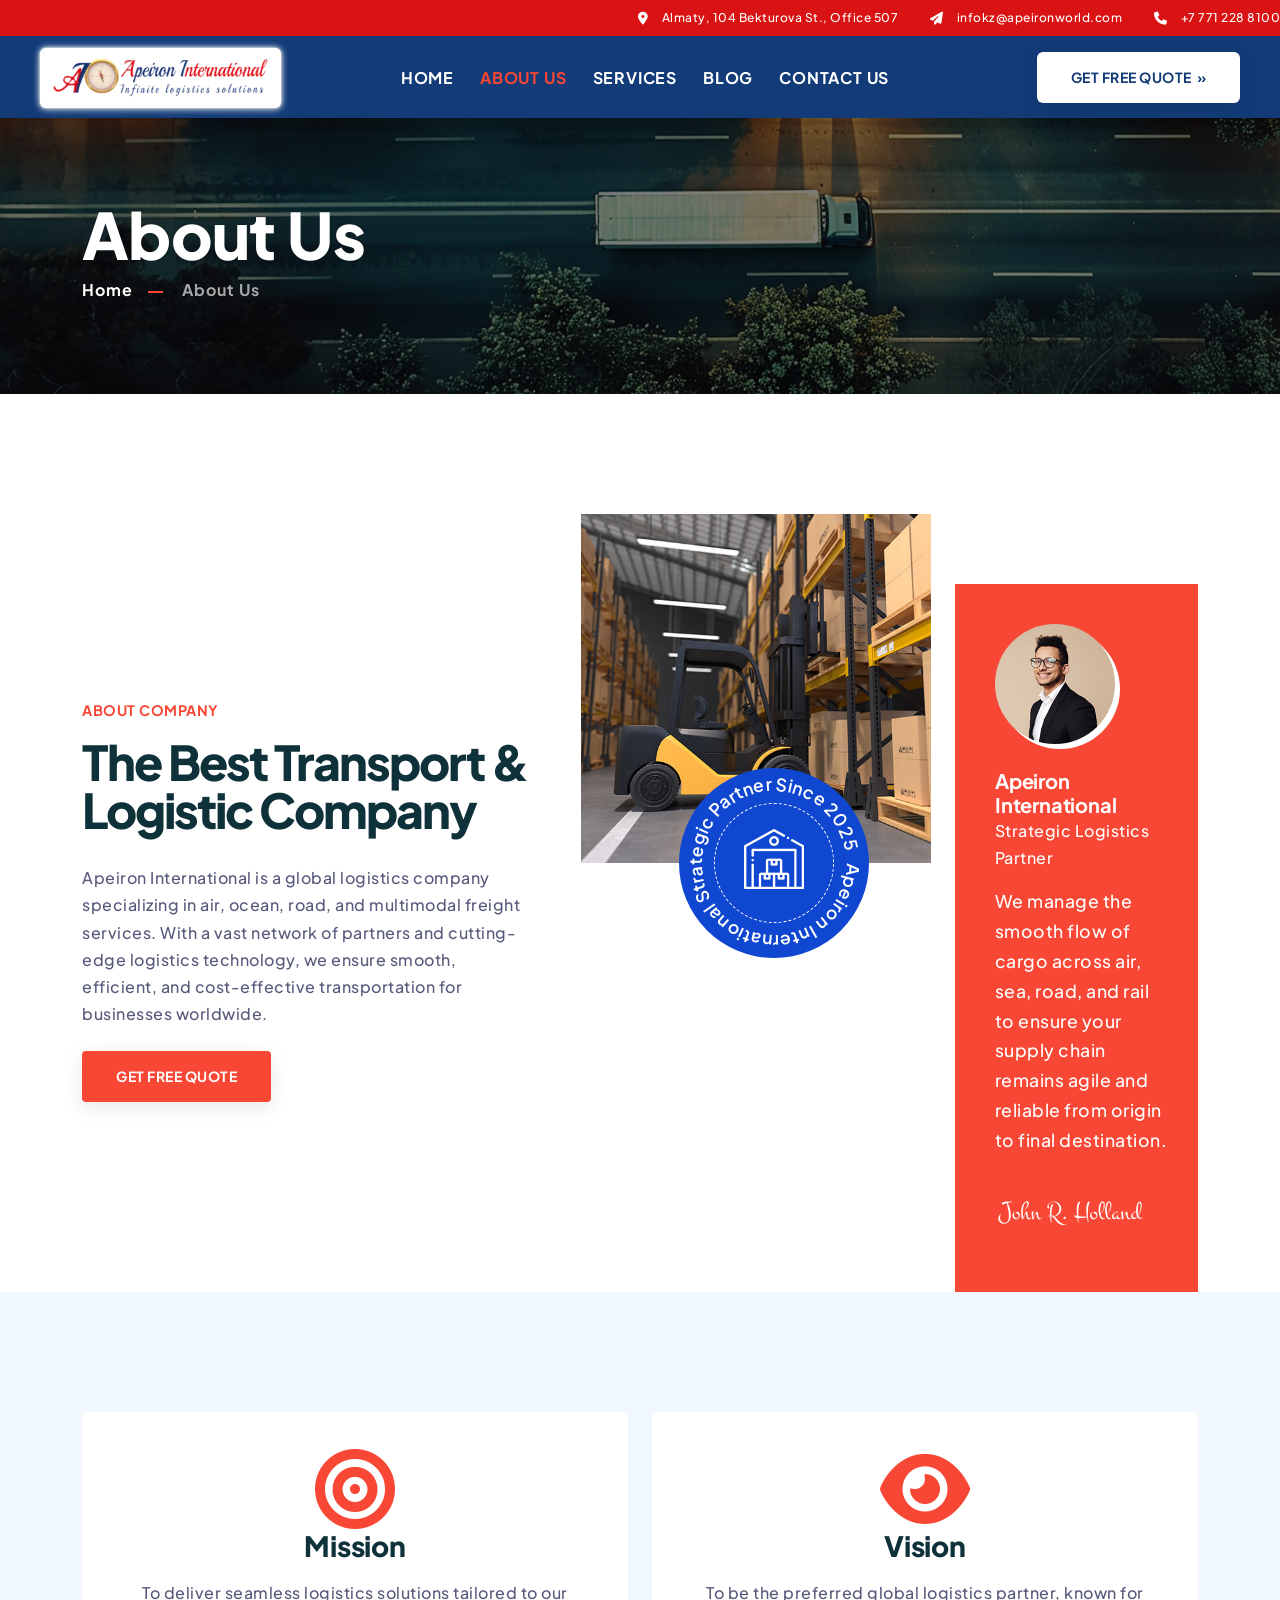
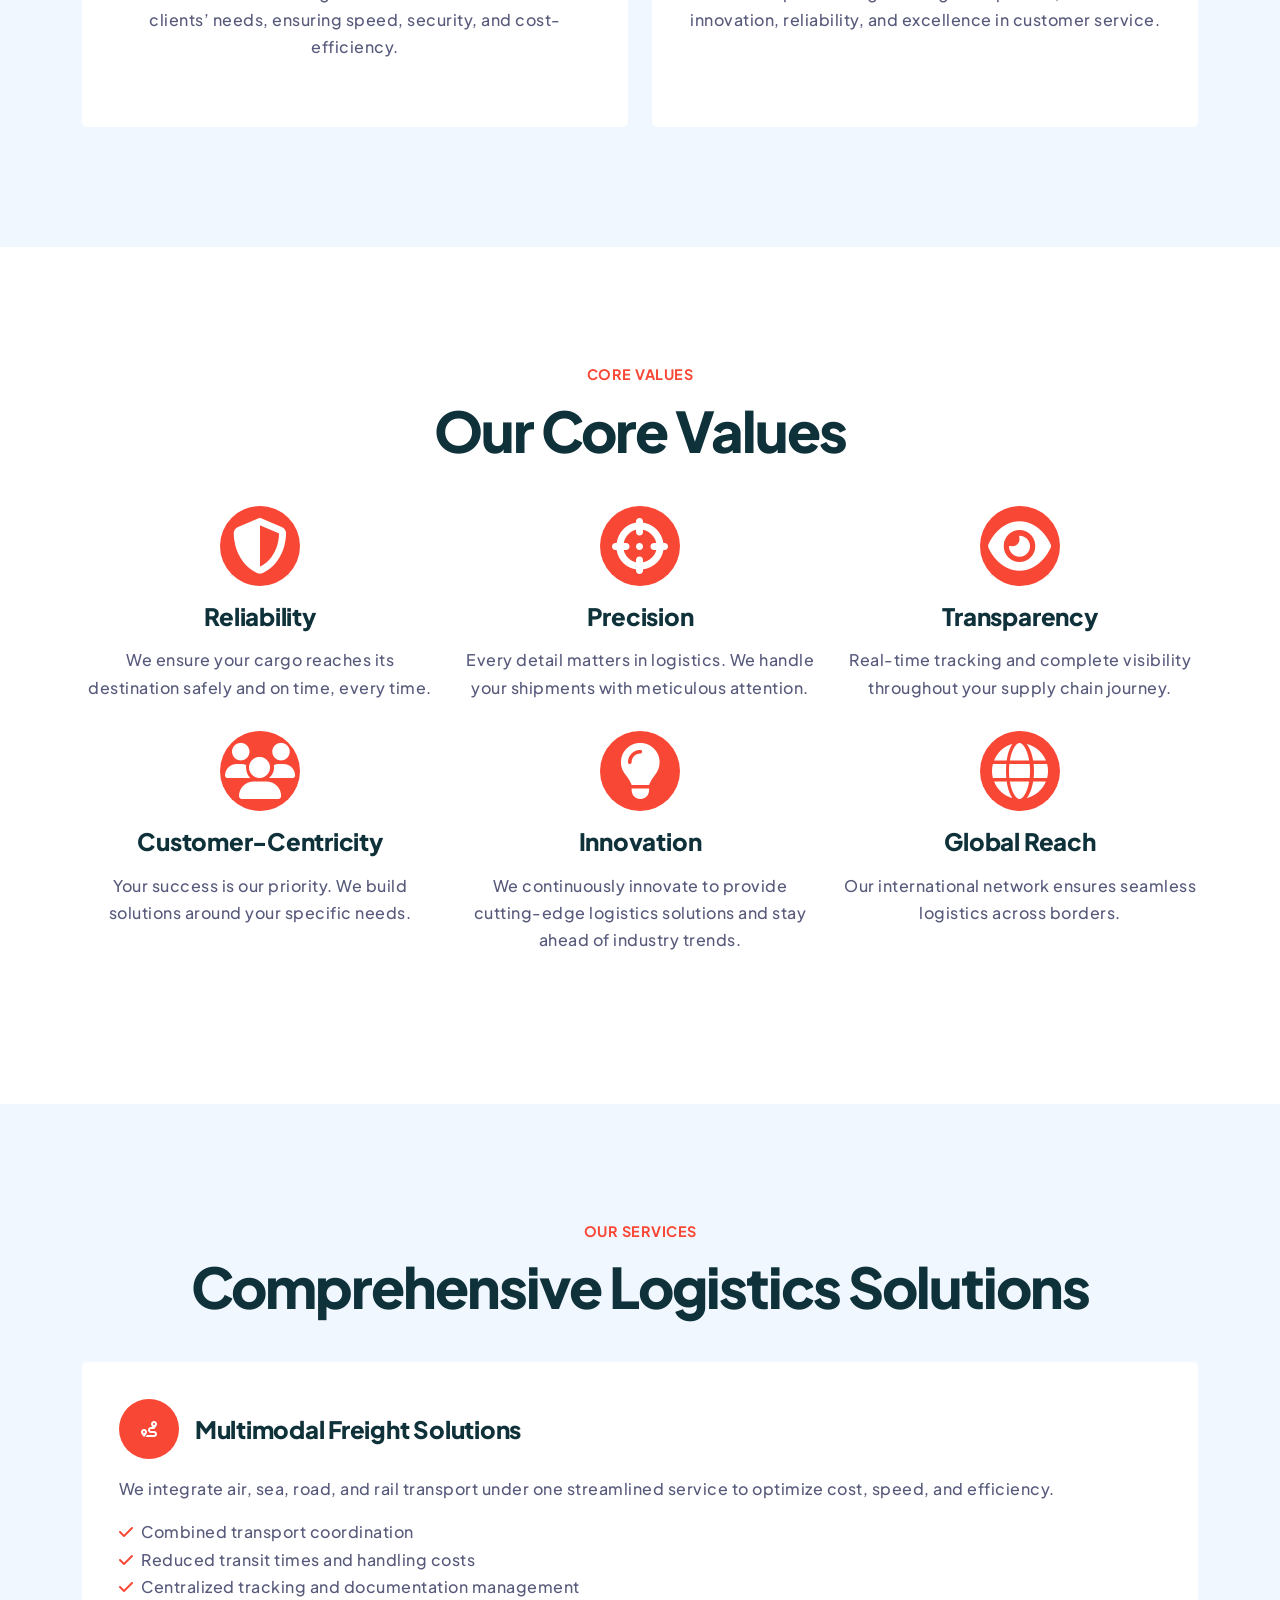
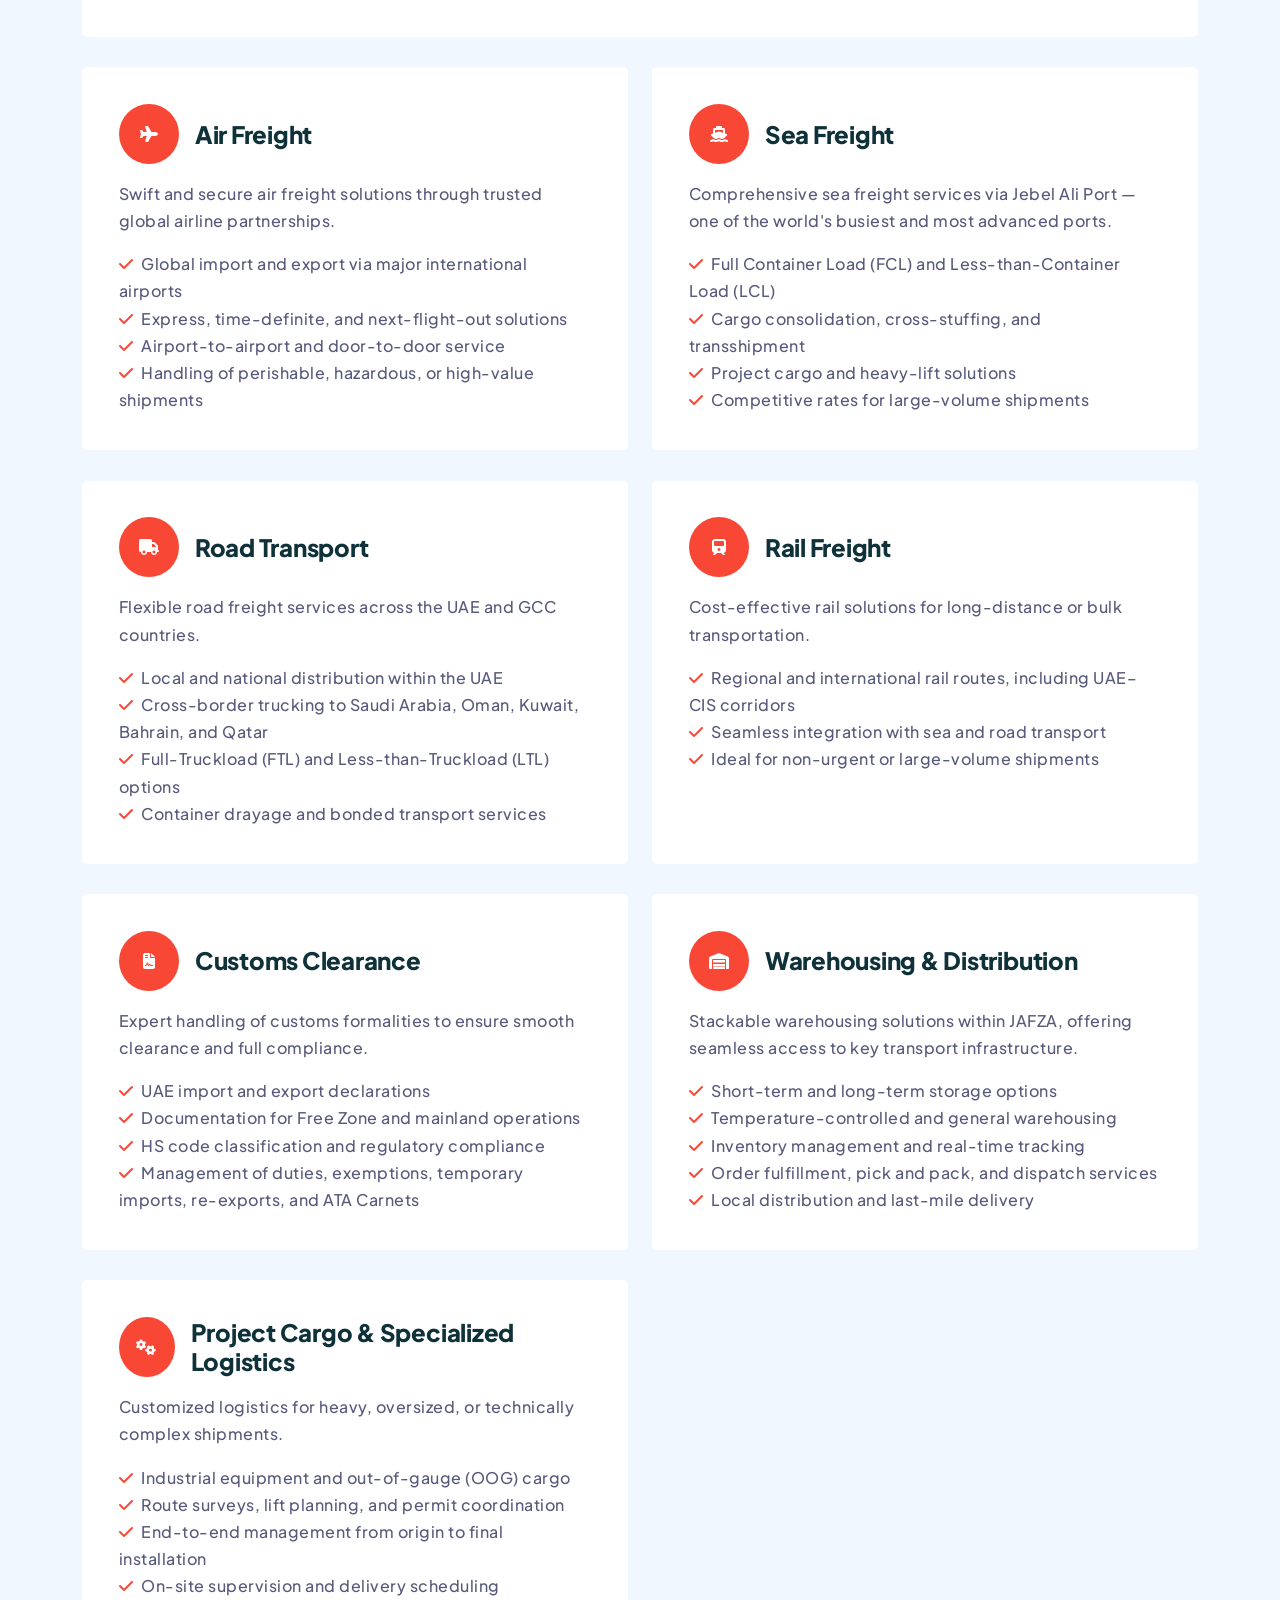
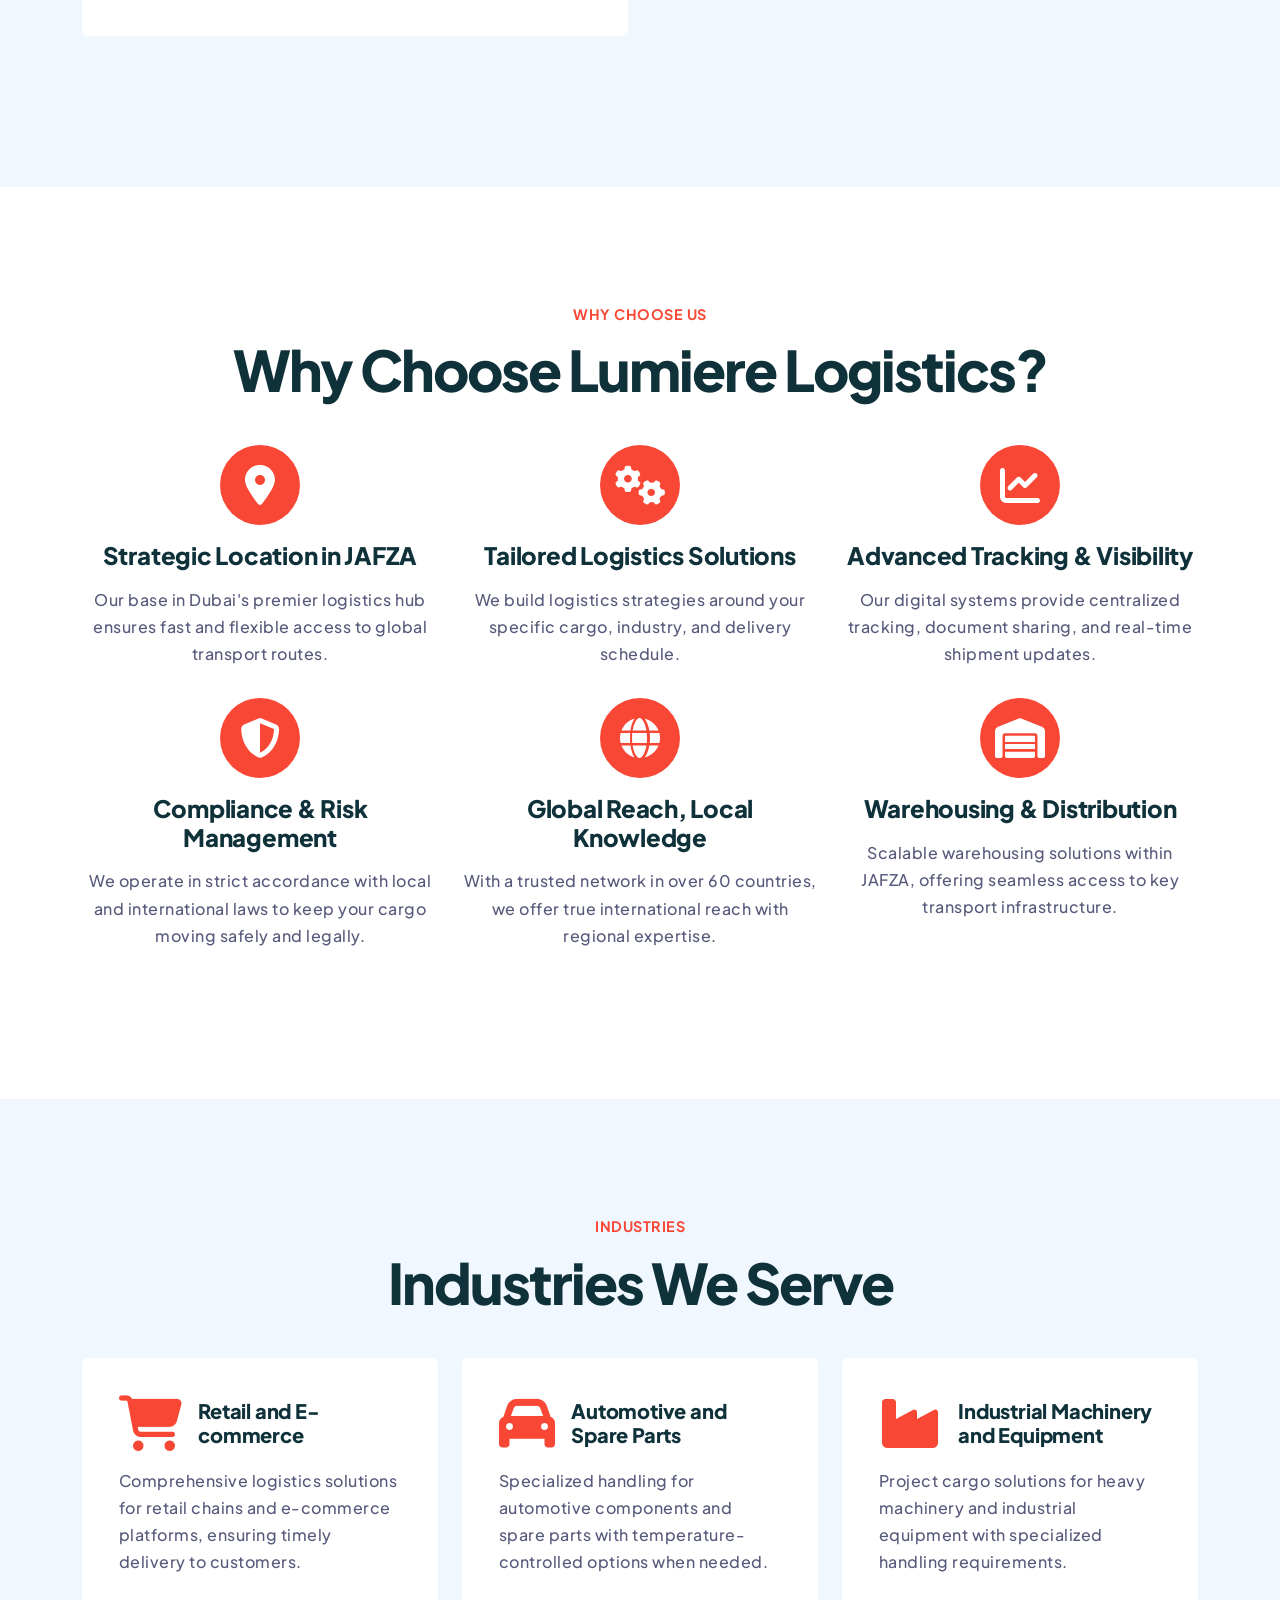
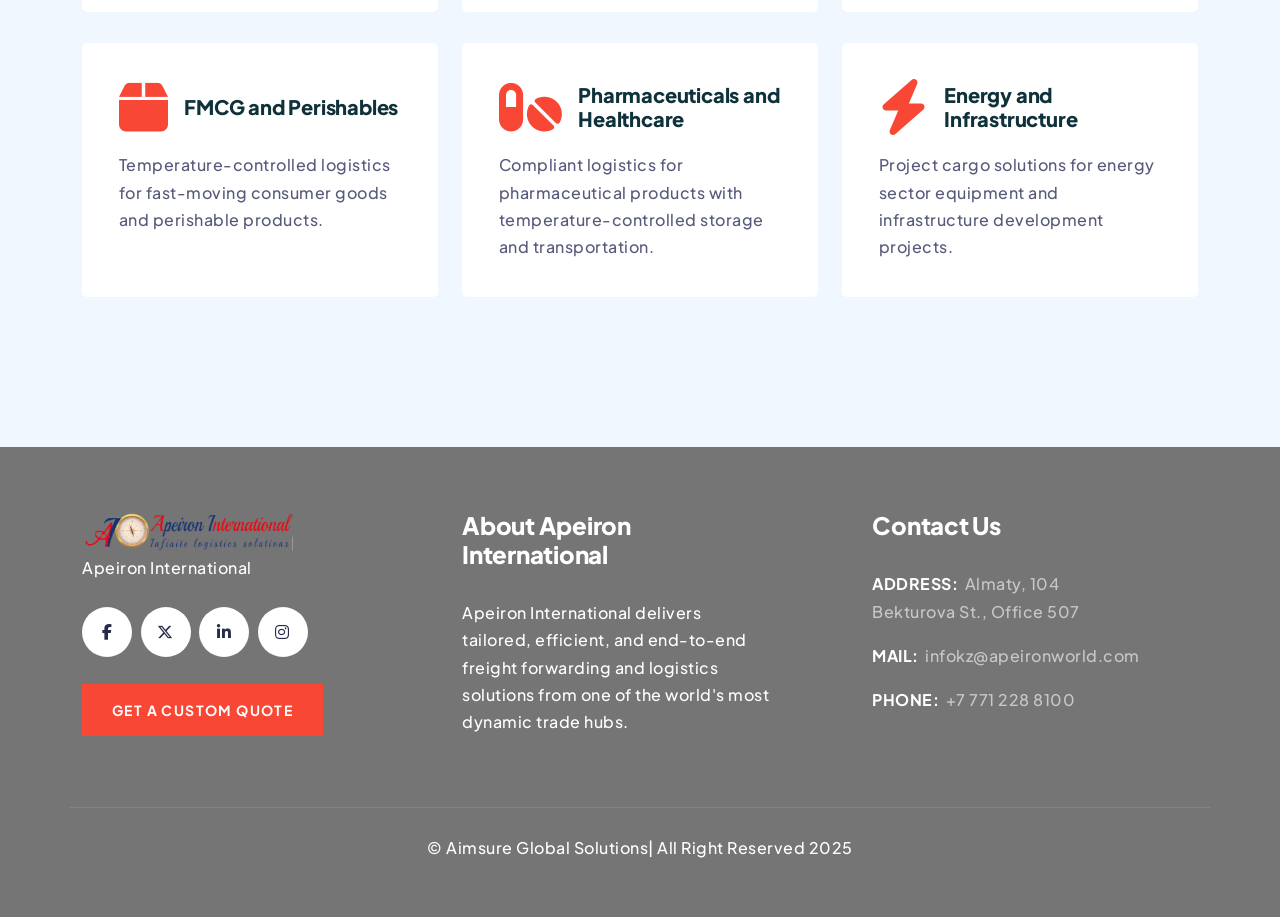
==== commit 6c74f2c3: "[first commit]" ====
--- a/about.html
+++ b/about.html
@@ -9,14 +9,14 @@
     <meta http-equiv="X-UA-Compatible" content="IE=edge">
     <meta name="viewport" content="width=device-width,initial-scale=1.0">
     <meta name="keywords" content="Logistics, Freight Forwarding, Jebel Ali Free Zone, Dubai, UAE, Air Freight, Sea Freight, Road Transport, Customs Clearance">
-    <meta name="description" content="Apeiron International - Your Strategic Logistics Partner in Jebel Ali Free Zone, Dubai. End-to-end freight forwarding and logistics solutions across air, sea, road, and rail.">
+    <meta name="description" content="Apeiron International - Your Strategic Logistics Partner , Dubai. End-to-end freight forwarding and logistics solutions across air, sea, road, and rail.">
 
     <!-- title  -->
     <title>About Us - Apeiron International | Strategic Logistics Partner in Jebel Ali Free Zone</title>
 
     <!-- favicon -->
     <link rel="icon" type="image/webp" href="logos/logo-1.webp">
-    <link rel="shortcut icon" href="img/logos/favicon.png">
+    <link rel="shortcut icon" href="img/logos/logo-1.webp">
     <link rel="apple-touch-icon" href="img/logos/apple-touch-icon-57x57.png">
     <link rel="apple-touch-icon" sizes="72x72" href="img/logos/apple-touch-icon-72x72.png">
     <link rel="apple-touch-icon" sizes="114x114" href="img/logos/apple-touch-icon-114x114.png">
@@ -84,7 +84,7 @@
                                         <li class="nav-item"><a class="nav-link text-white" href="index.html">Home</a></li>
                                         <li class="nav-item"><a class="nav-link text-white" href="about.html">About Us</a></li>
                                         <li class="nav-item"><a class="nav-link text-white" href="services.html">Services</a></li>
-                                        <li class="nav-item"><a class="nav-link text-white" href="blog.html">Blog</a></li>
+                                        <li class="nav-item"><a class="nav-link text-white" href="index.html#blog">Blog</a></li>
                                         <li class="nav-item"><a class="nav-link text-white" href="contact.html">Contact Us</a></li>
                                     </ul>
                                 </div>
@@ -628,7 +628,7 @@
                     
                     <div class="col-md-12 order-1 order-md-2">
                         <div class="text-center">
-                            <p class="text-white mb-1-6">&copy; Koman Tech Solutions | All Right Reserved 2025</p>
+                            <p class="text-white mb-1-6">&copy; Aimsure Global Solutions| All Right Reserved 2025</p>
                         </div>
                     </div>
                 </div>
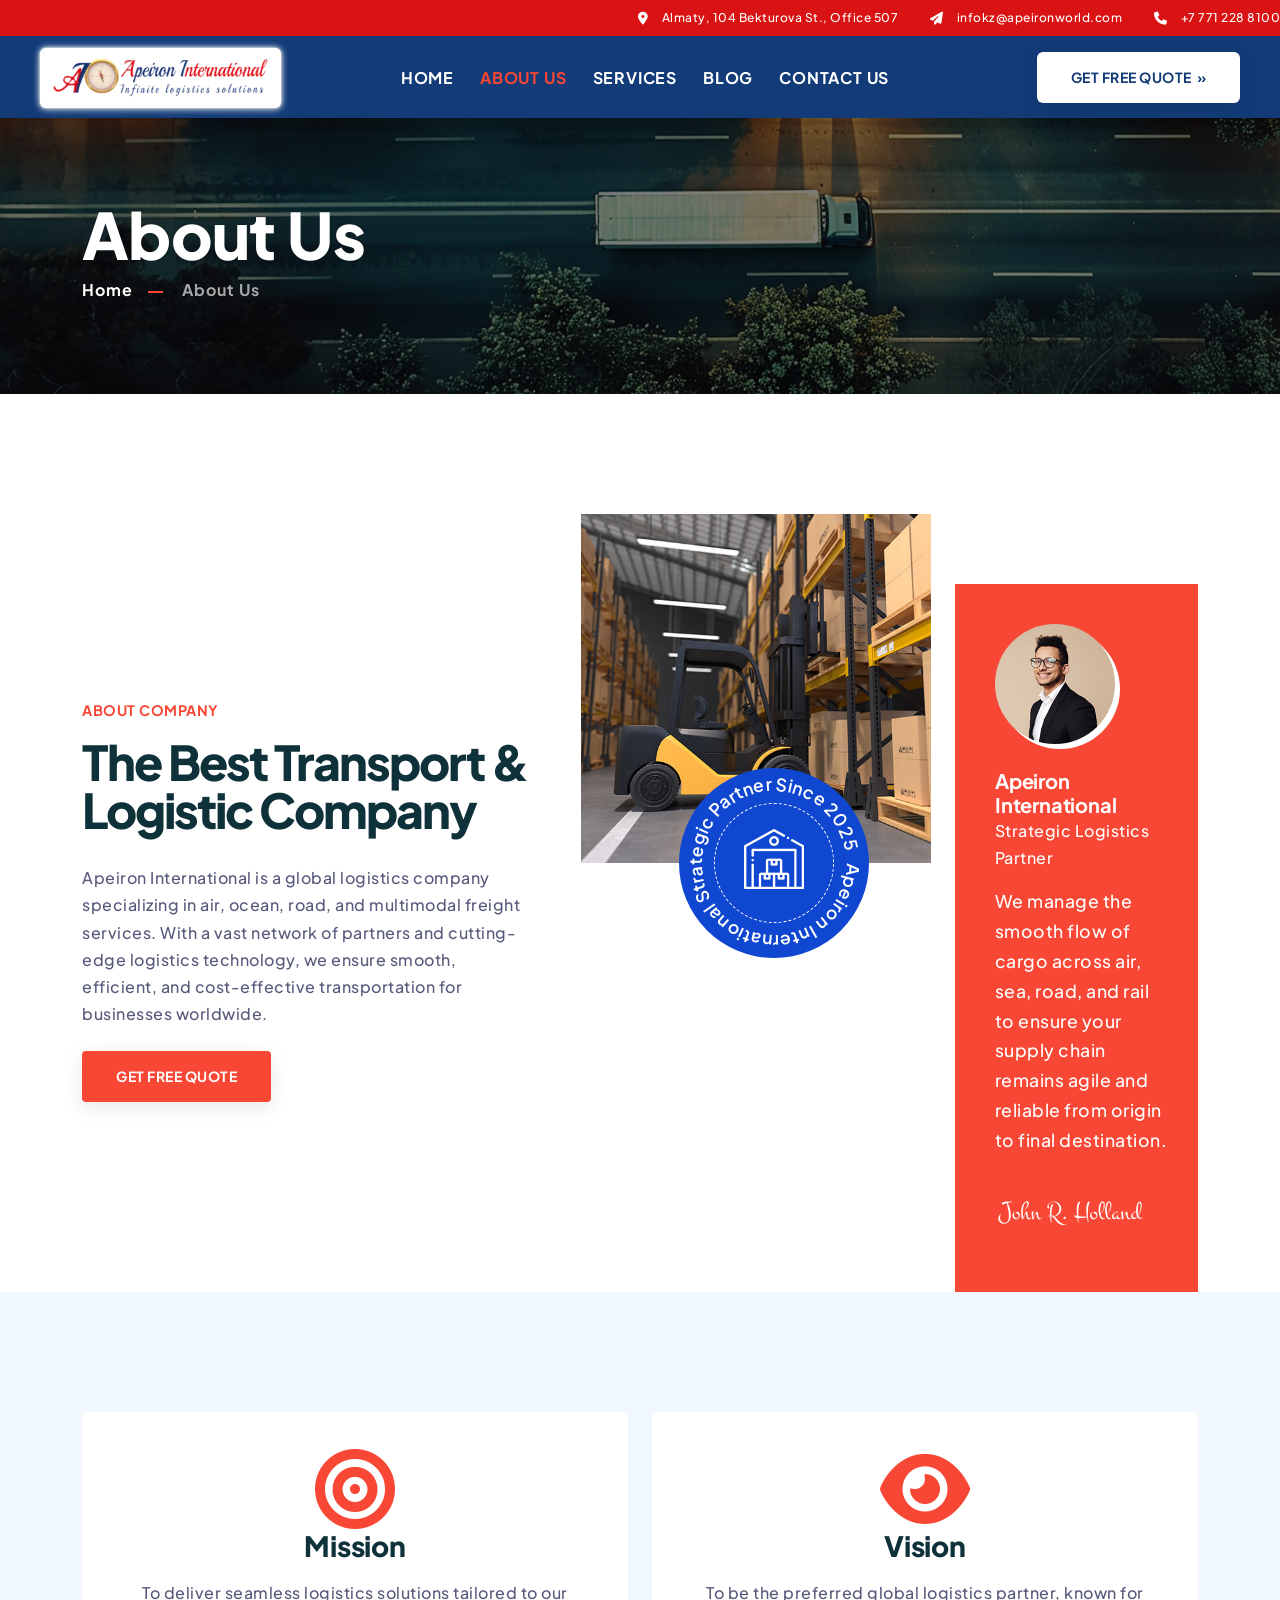
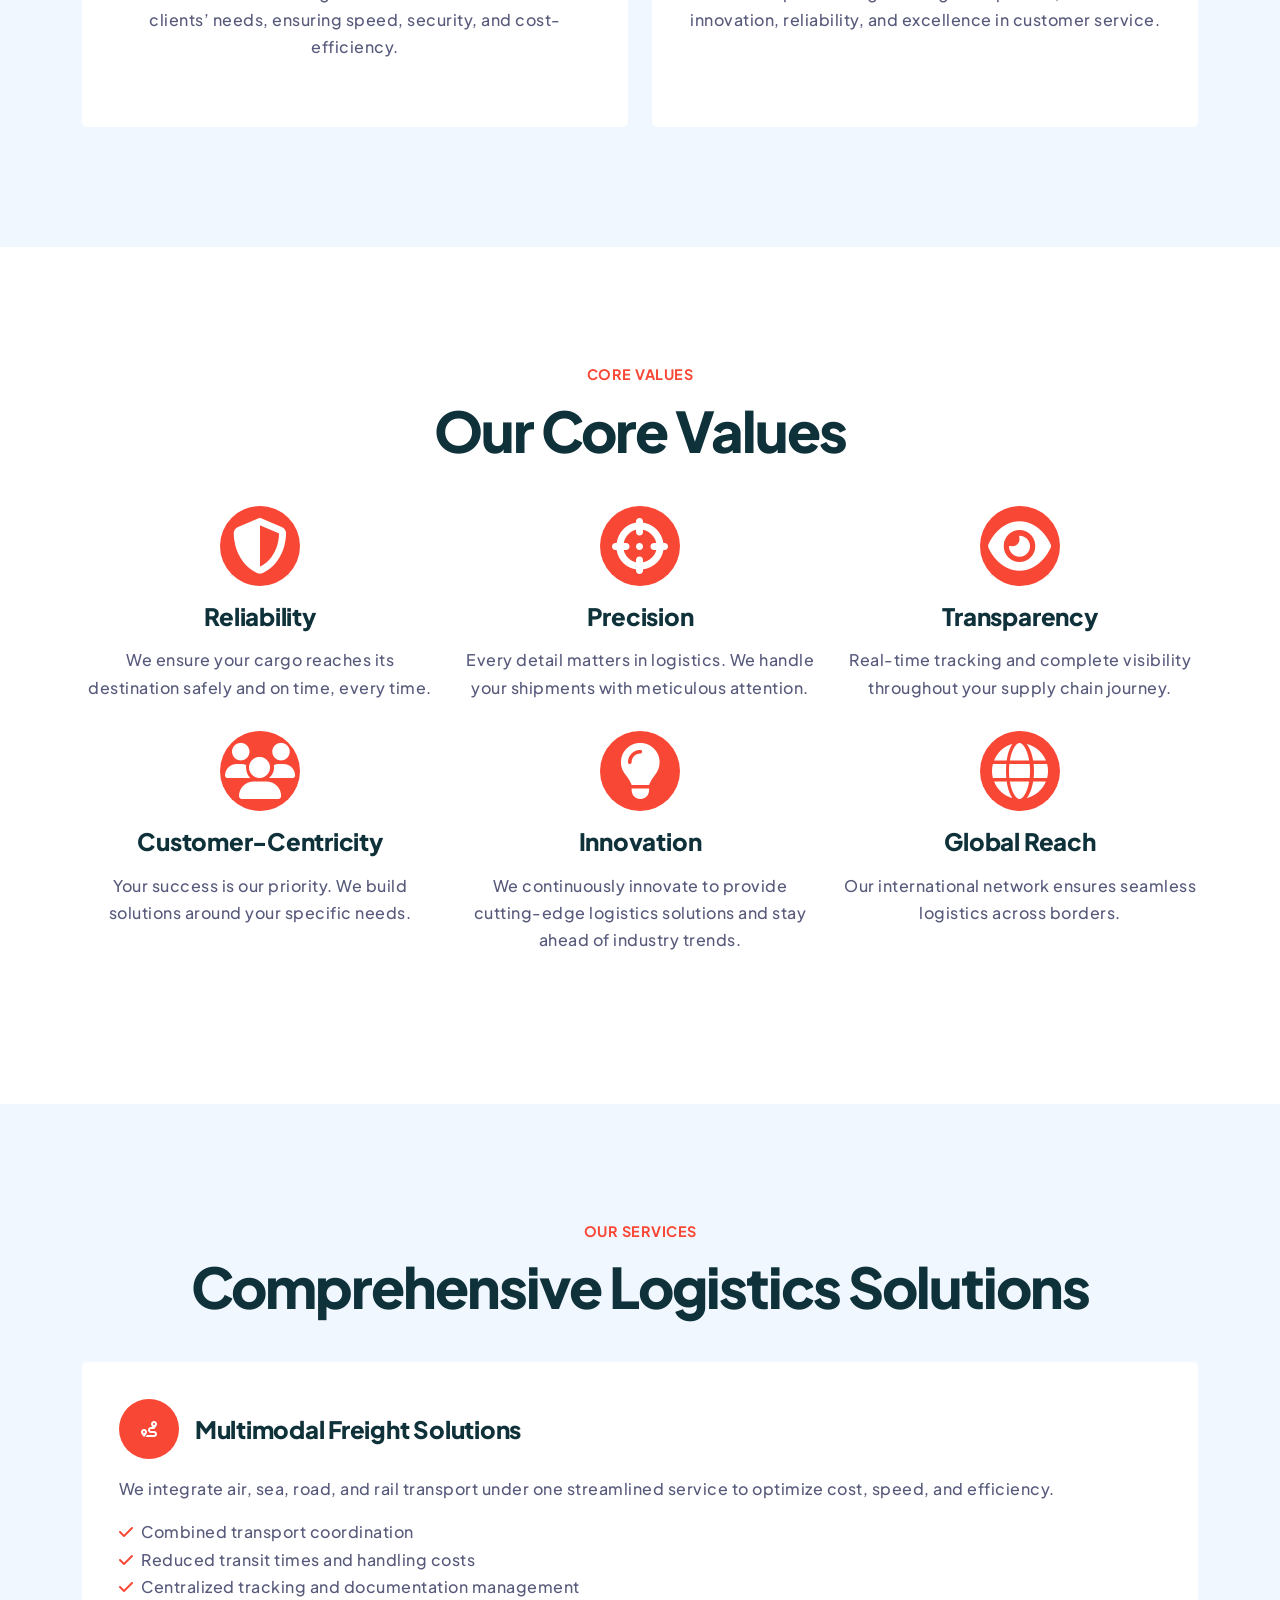
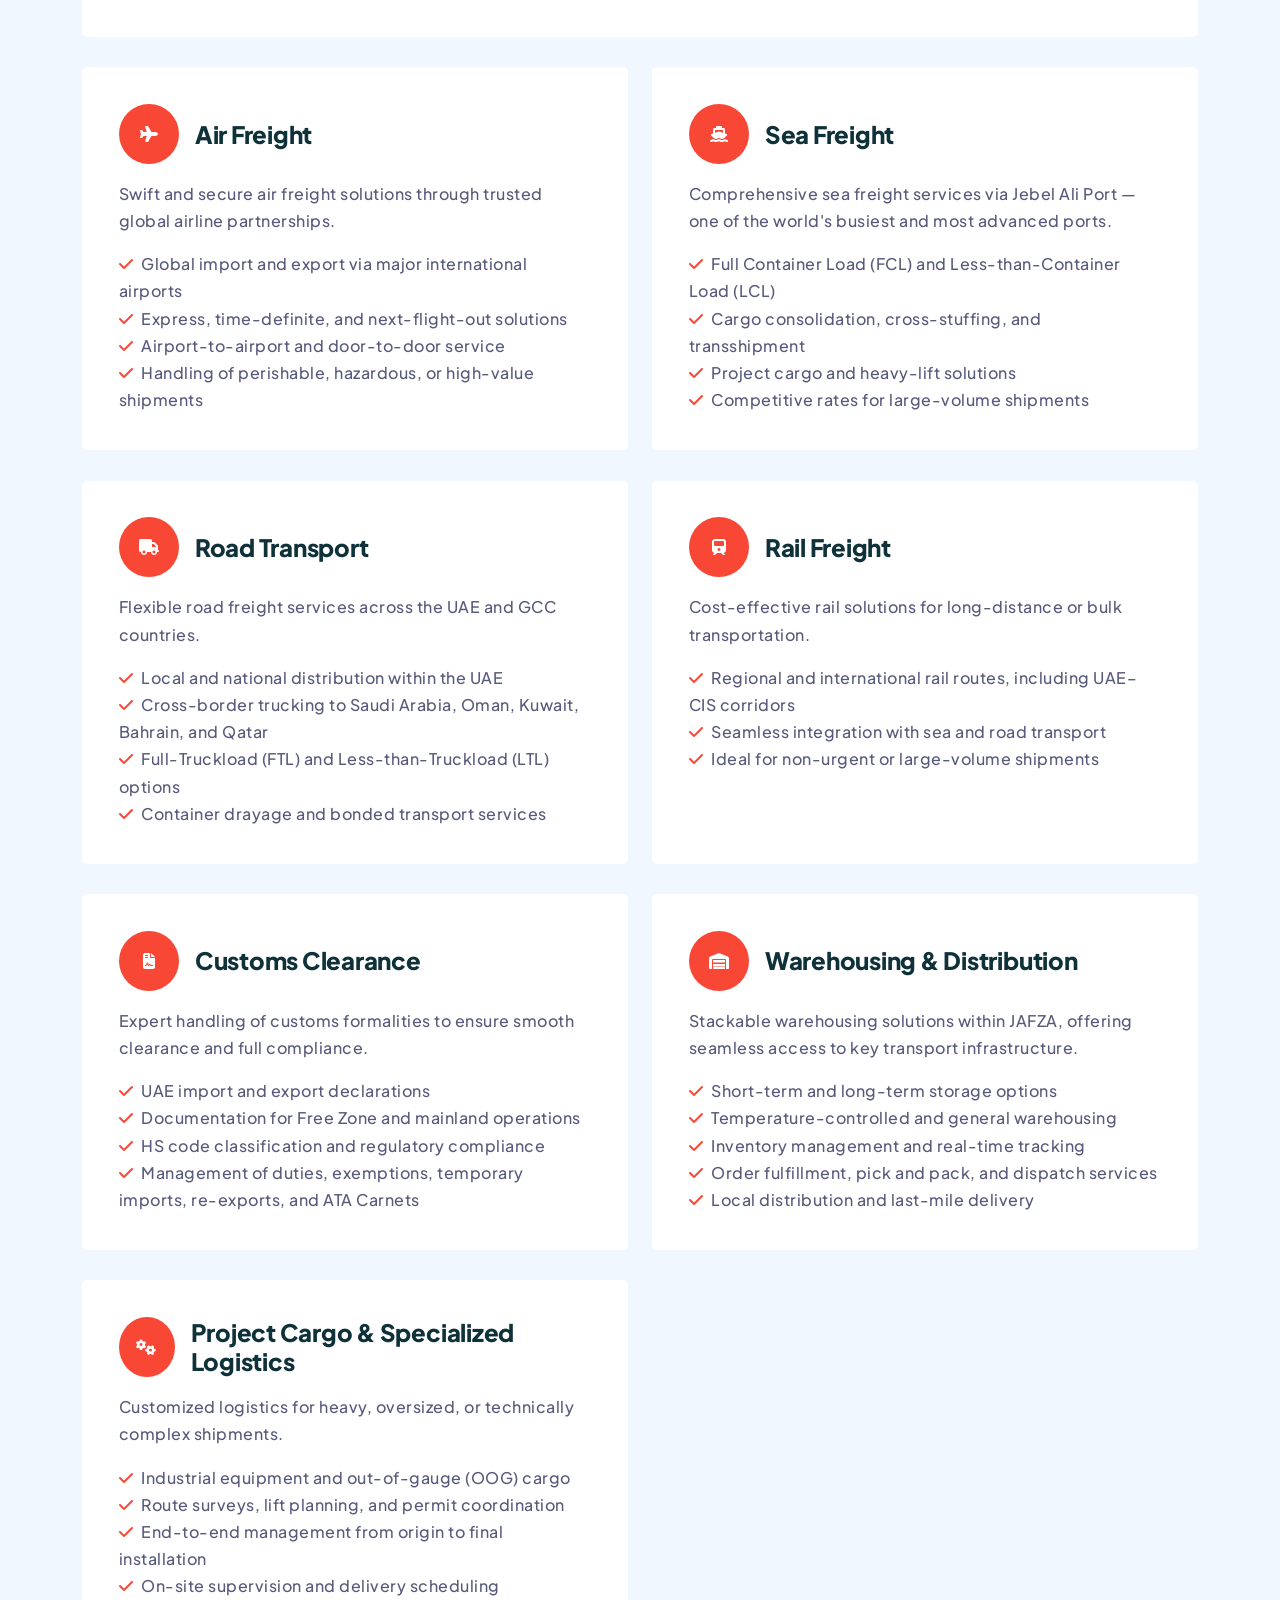
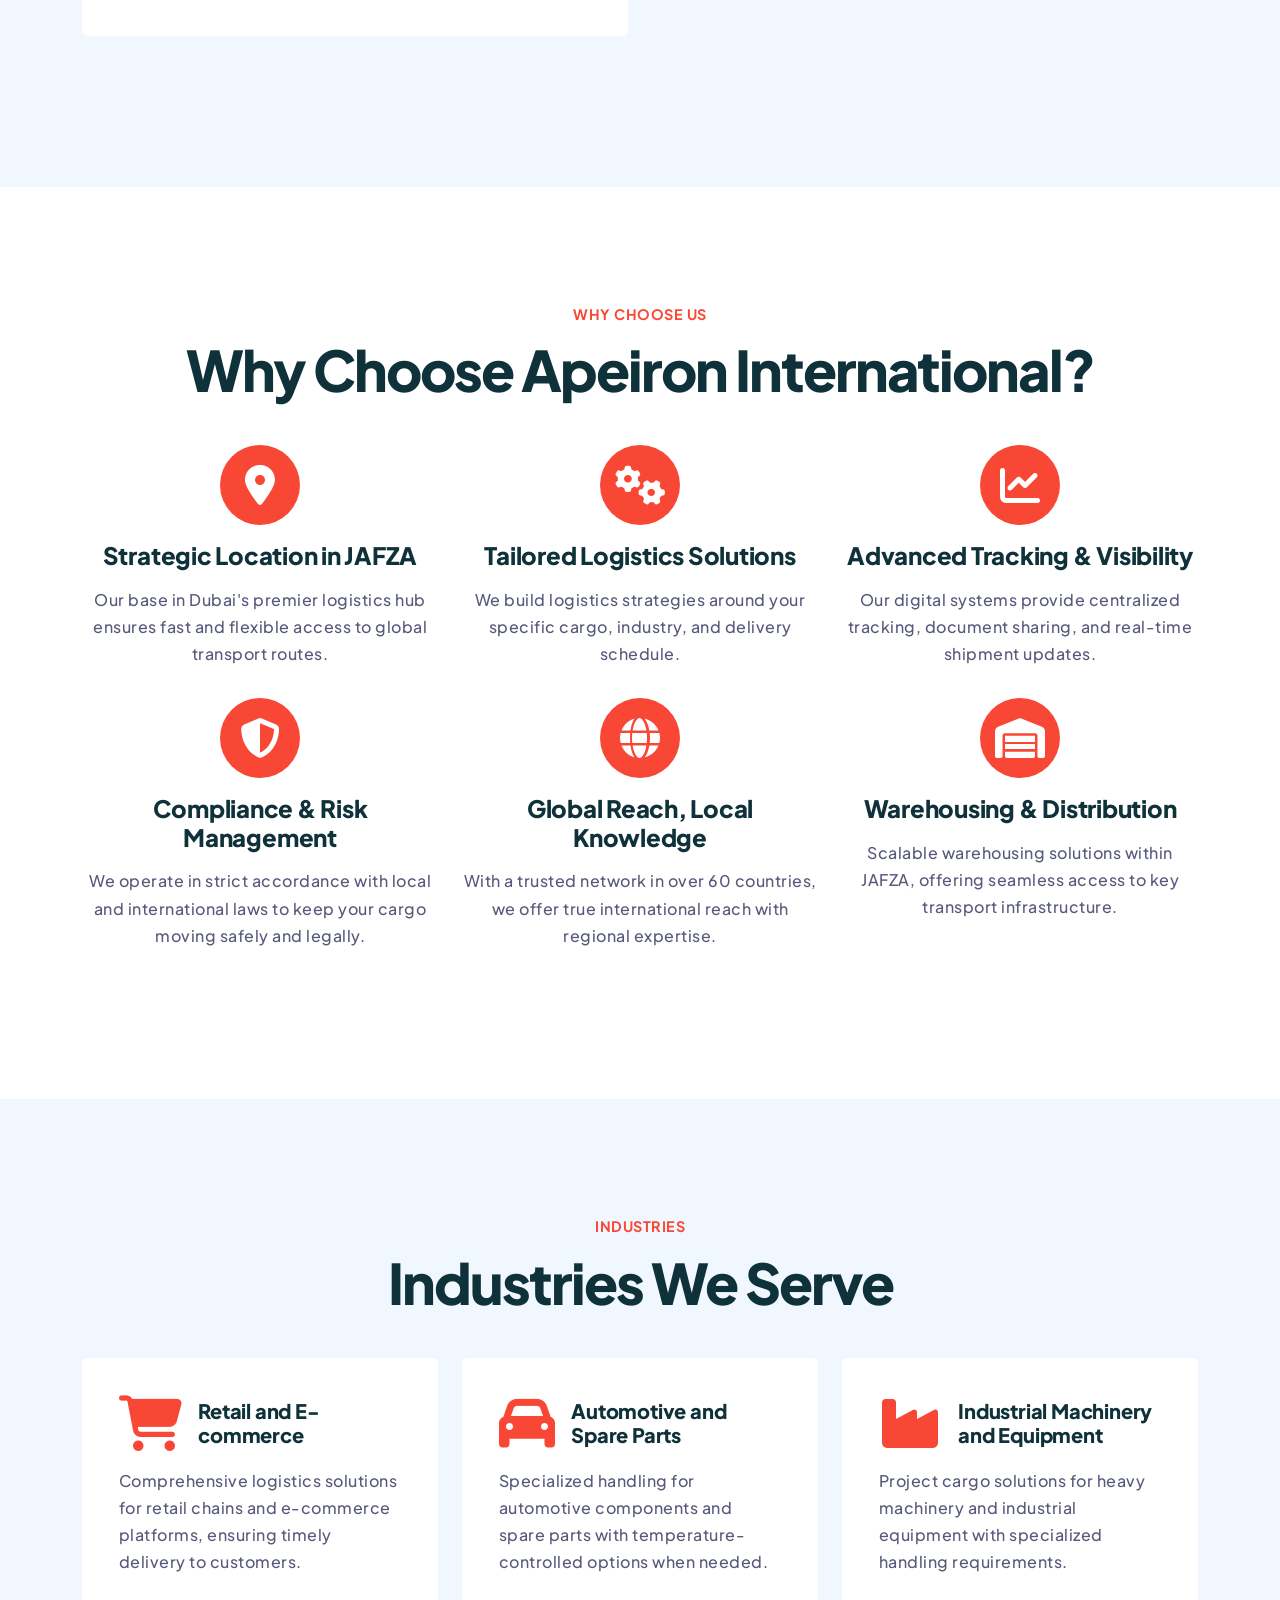
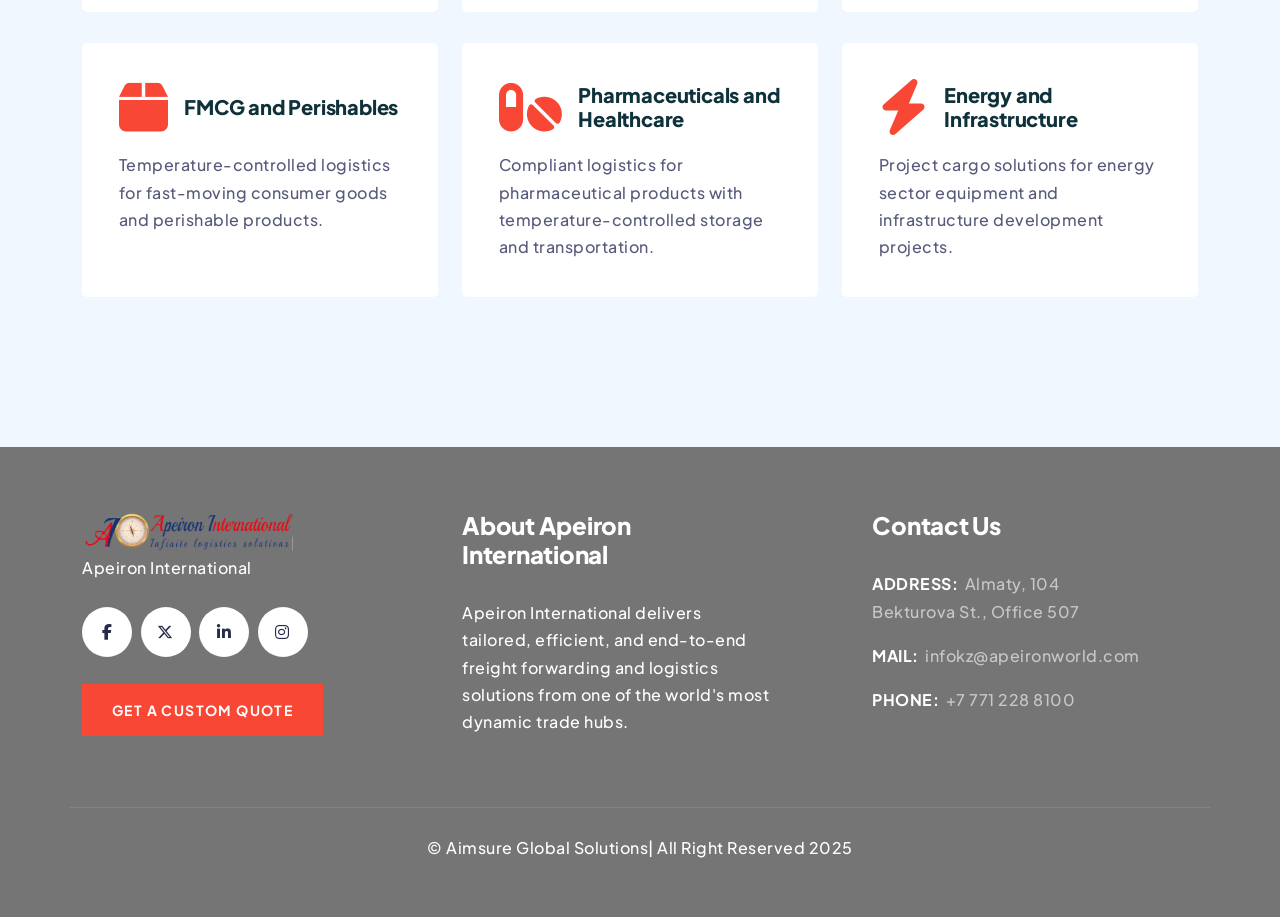
==== commit cb249d7d: "[updated] why choose us Apeiron International" ====
--- a/about.html
+++ b/about.html
@@ -8,11 +8,11 @@
     <meta name="author" content="Apeiron International">
     <meta http-equiv="X-UA-Compatible" content="IE=edge">
     <meta name="viewport" content="width=device-width,initial-scale=1.0">
-    <meta name="keywords" content="Logistics, Freight Forwarding, Jebel Ali Free Zone, Dubai, UAE, Air Freight, Sea Freight, Road Transport, Customs Clearance">
+    <meta name="keywords" content="Logistics, Freight Forwarding, Dubai, UAE, Air Freight, Sea Freight, Road Transport, Customs Clearance">
     <meta name="description" content="Apeiron International - Your Strategic Logistics Partner , Dubai. End-to-end freight forwarding and logistics solutions across air, sea, road, and rail.">
 
     <!-- title  -->
-    <title>About Us - Apeiron International | Strategic Logistics Partner in Jebel Ali Free Zone</title>
+    <title>About Us - Apeiron International | Strategic Logistics Partner</title>
 
     <!-- favicon -->
     <link rel="icon" type="image/webp" href="logos/logo-1.webp">
@@ -415,7 +415,7 @@
             <div class="container">
                 <div class="mb-5 text-center wow fadeInUp" data-wow-delay="200ms">
                     <span class="text-primary display-30 pb-3 text-uppercase lh-1 font-weight-700 mb-1 d-block">why choose us</span>
-                    <h2 class="ls-minus-2px display-4 font-weight-800 lh-1 mb-1-9">Why Choose Lumiere Logistics?</h2>
+                    <h2 class="ls-minus-2px display-4 font-weight-800 lh-1 mb-1-9">Why Choose Apeiron International?</h2>
                 </div>
                 <div class="row">
                     <div class="col-lg-4 mb-1-9 wow fadeInUp" data-wow-delay="200ms">
